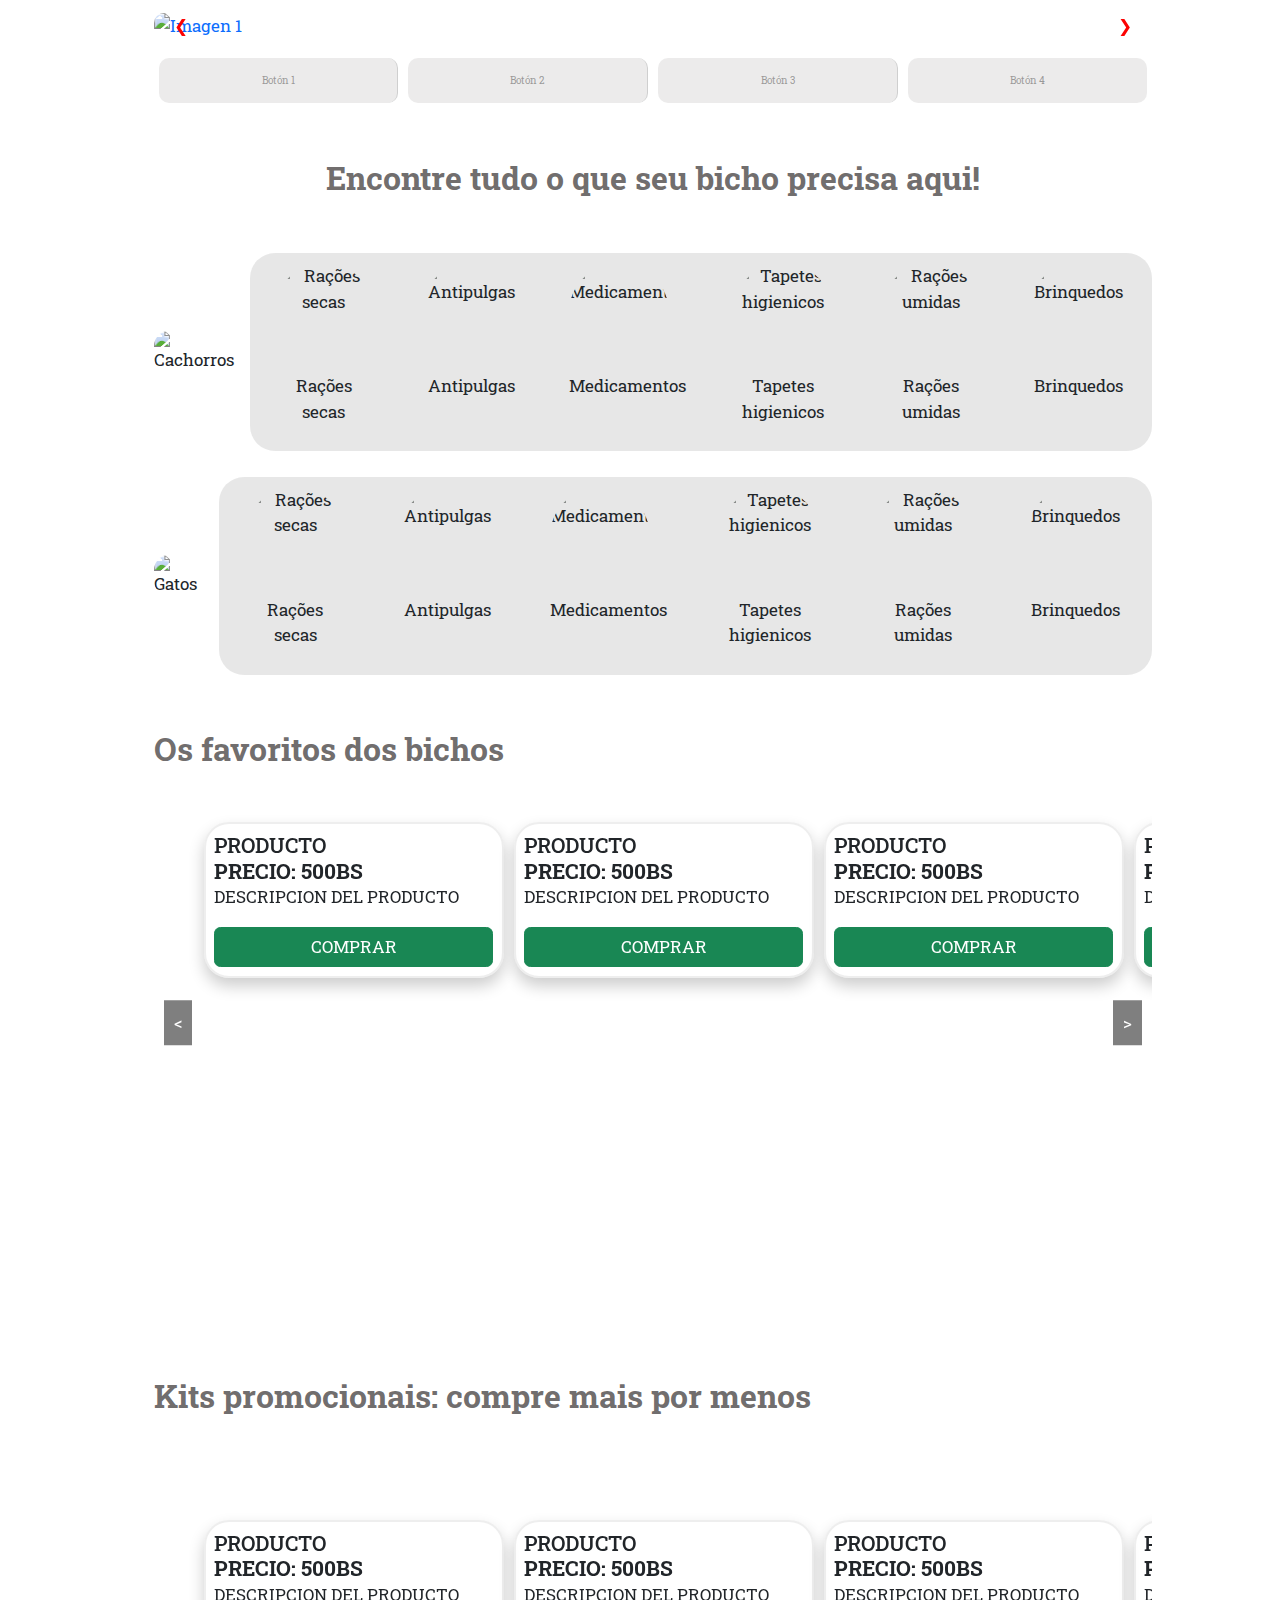
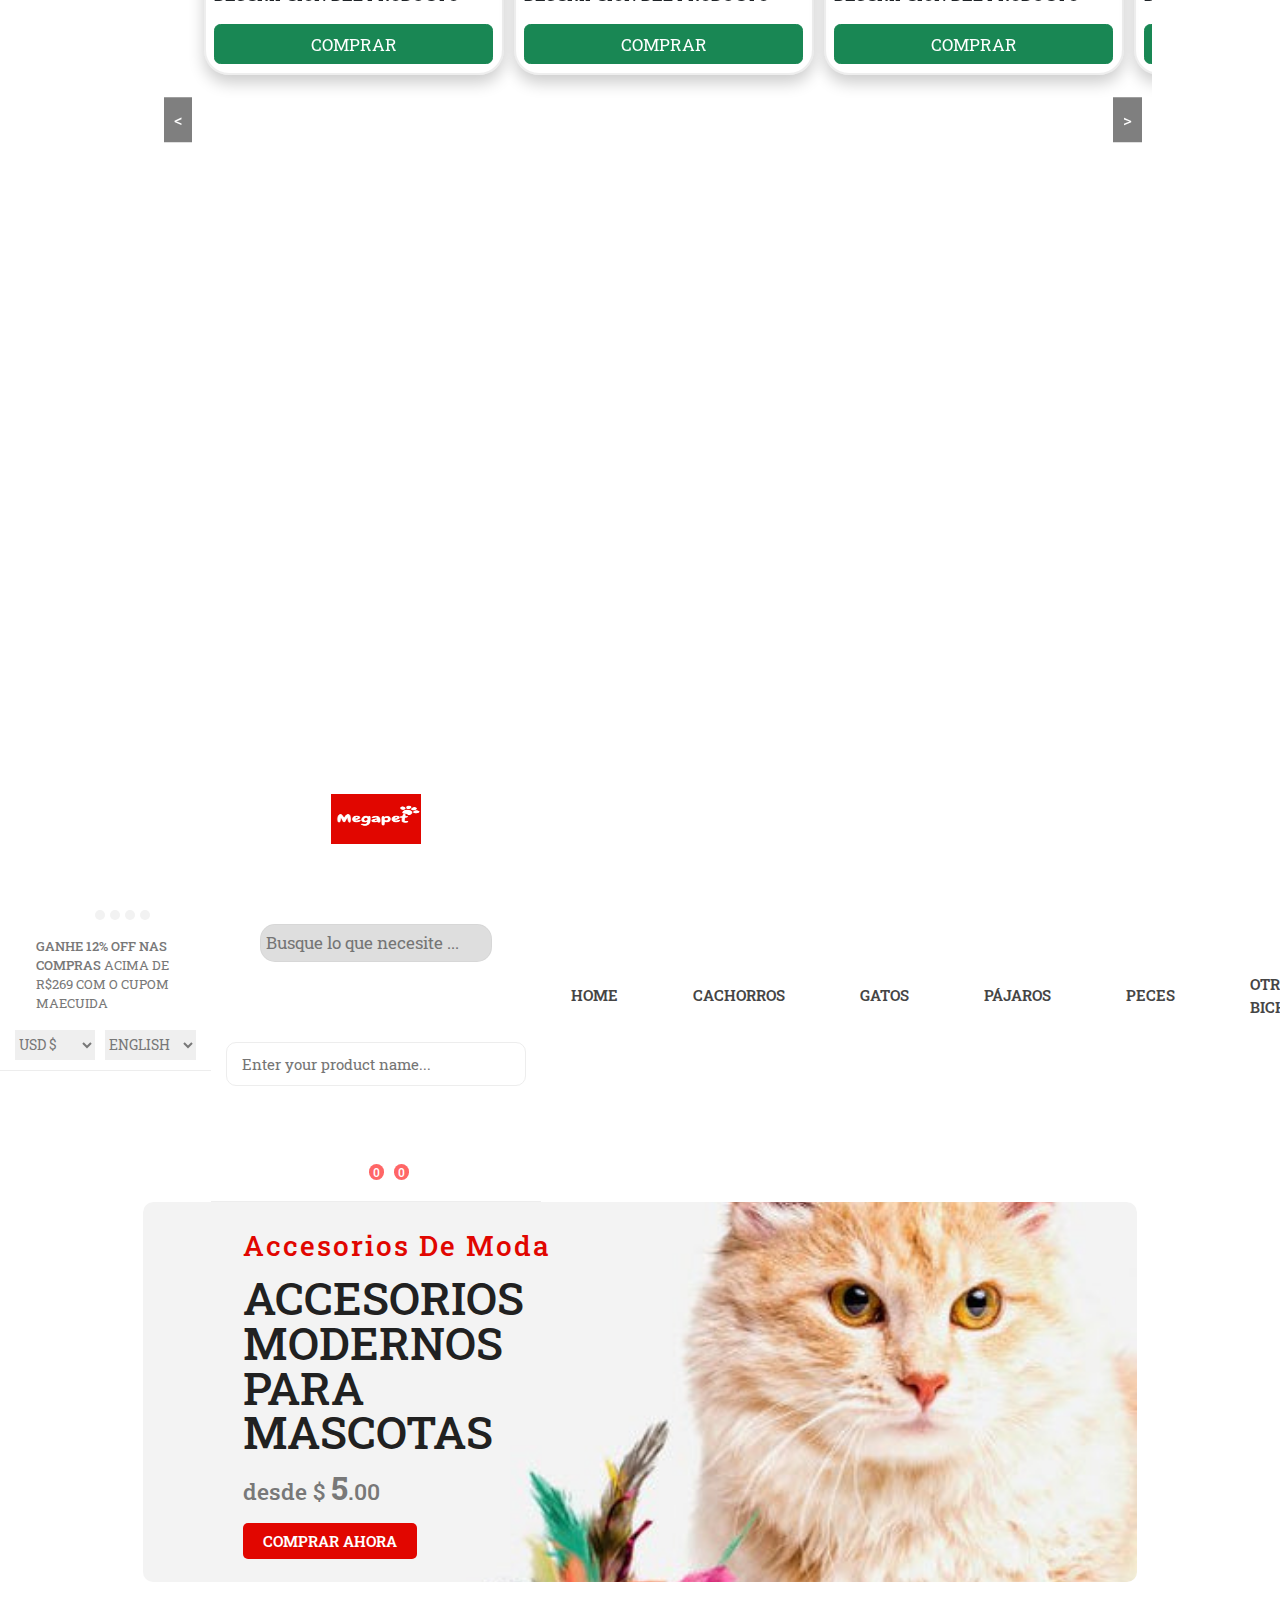
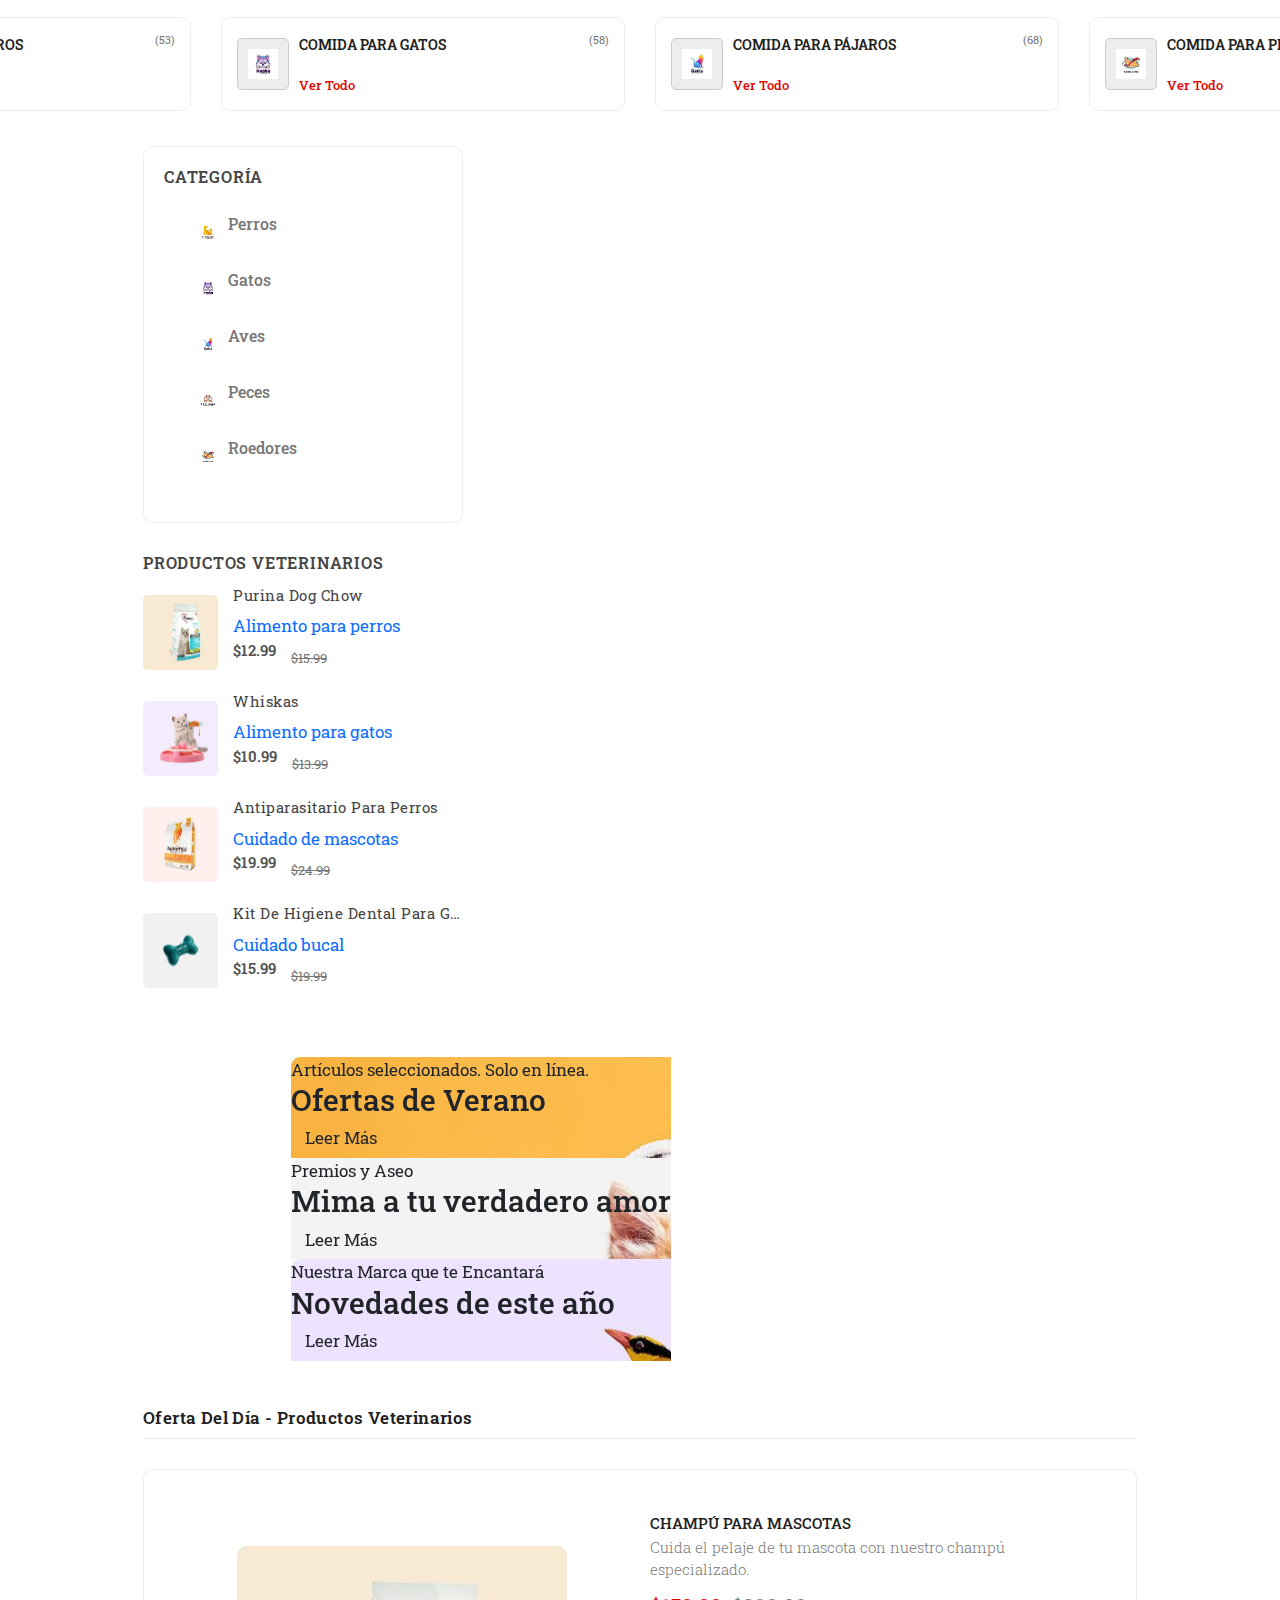
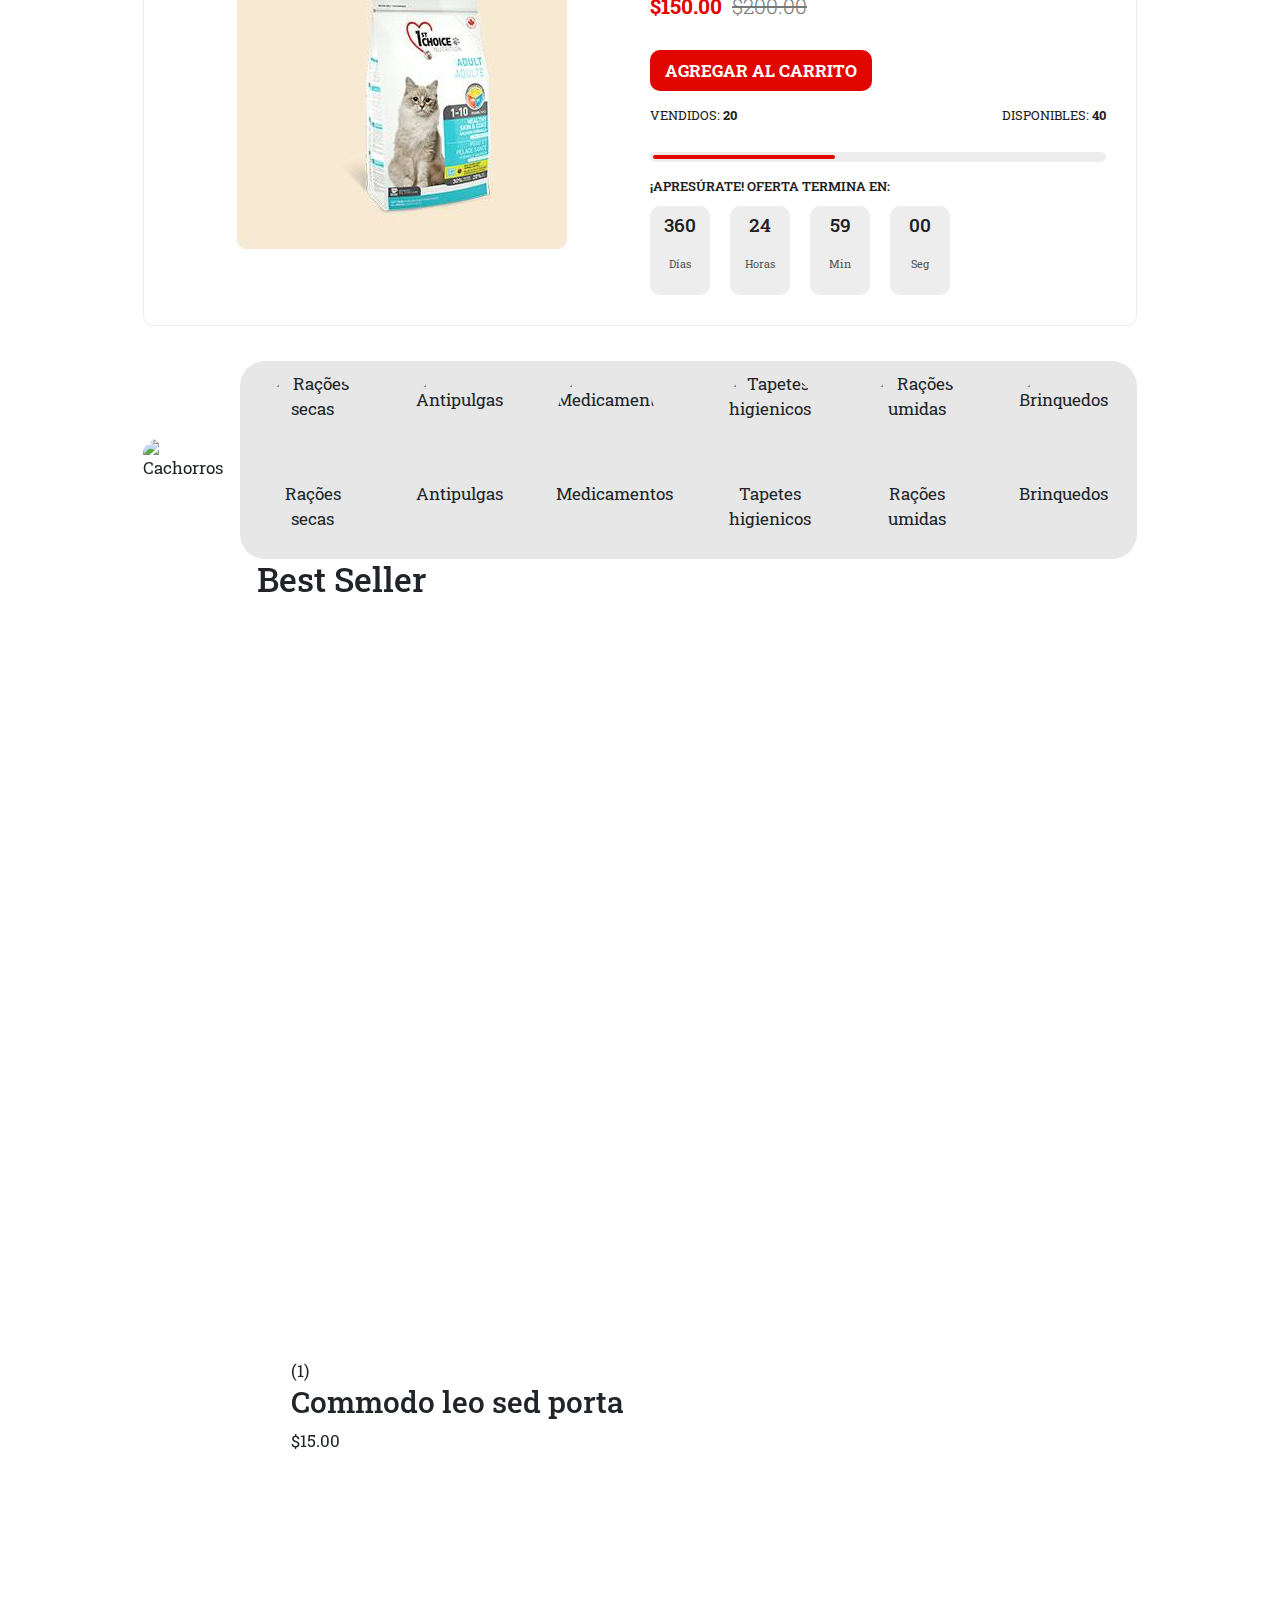
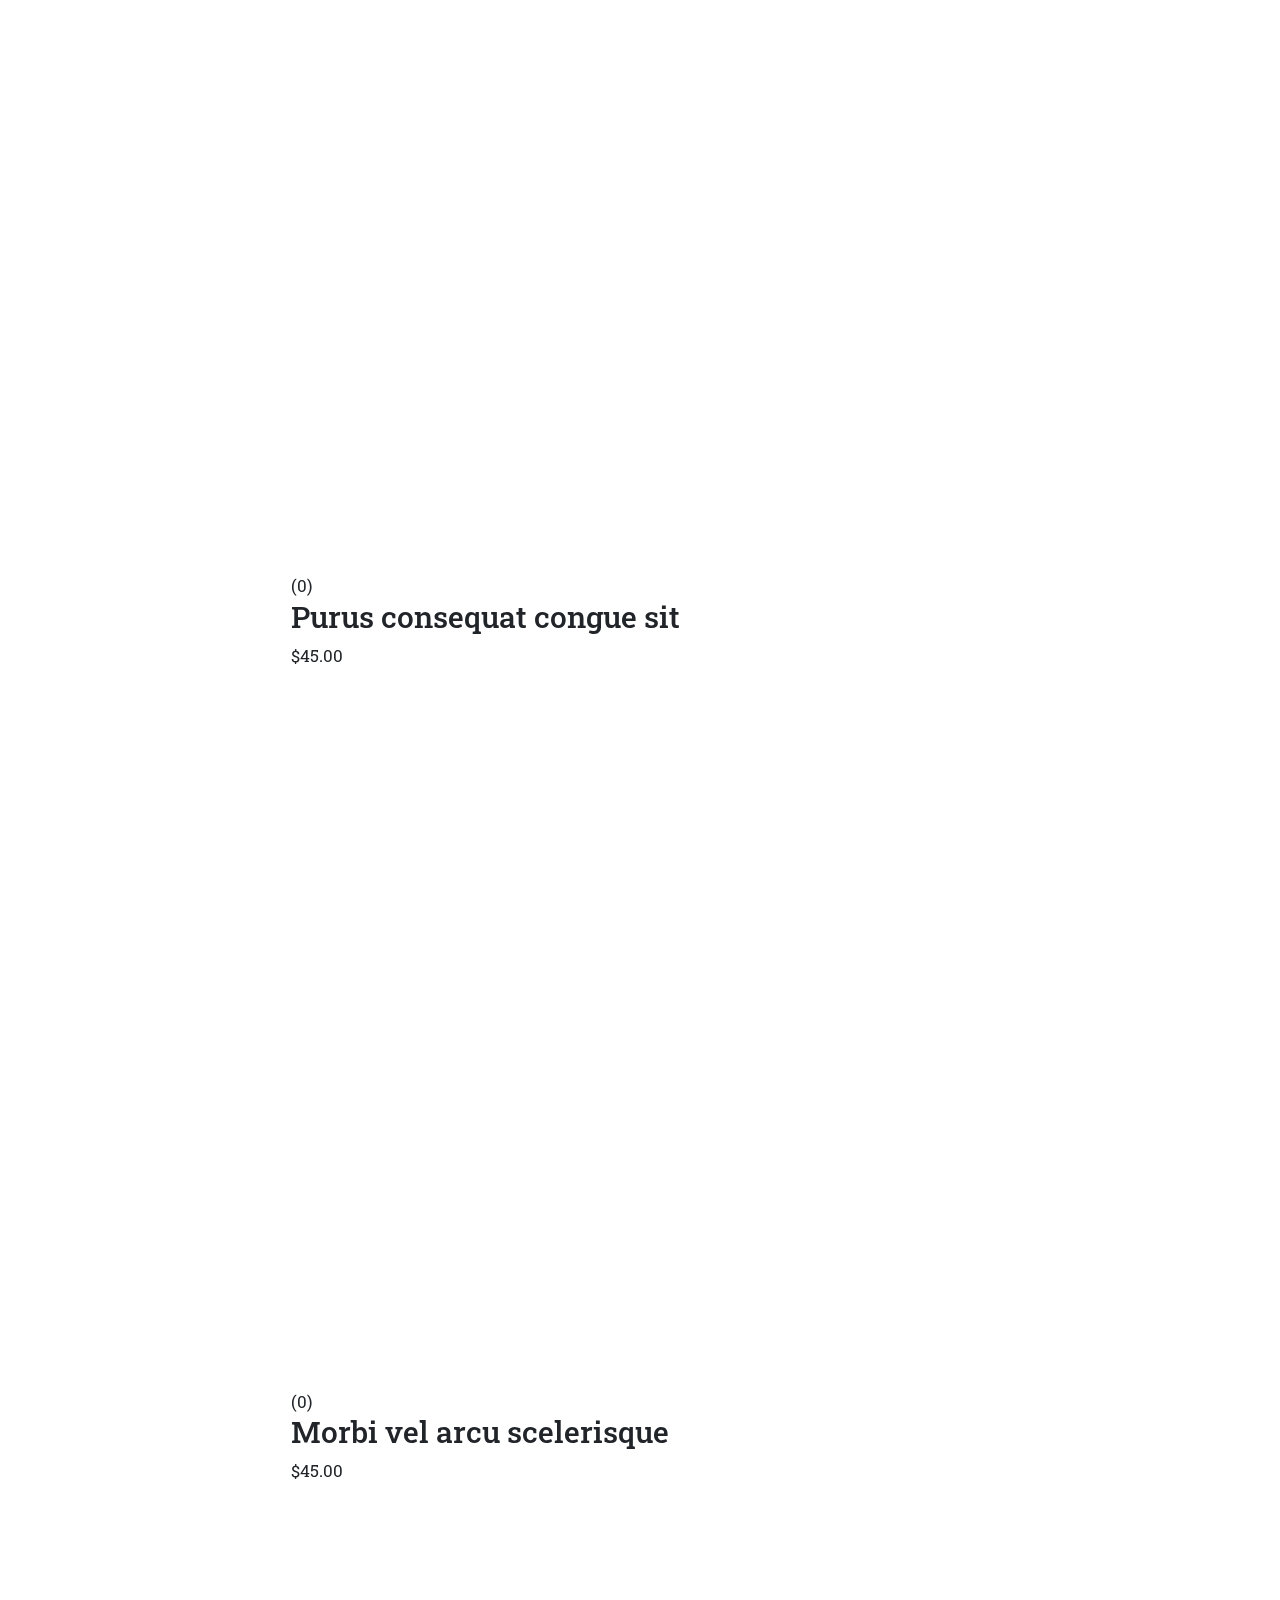
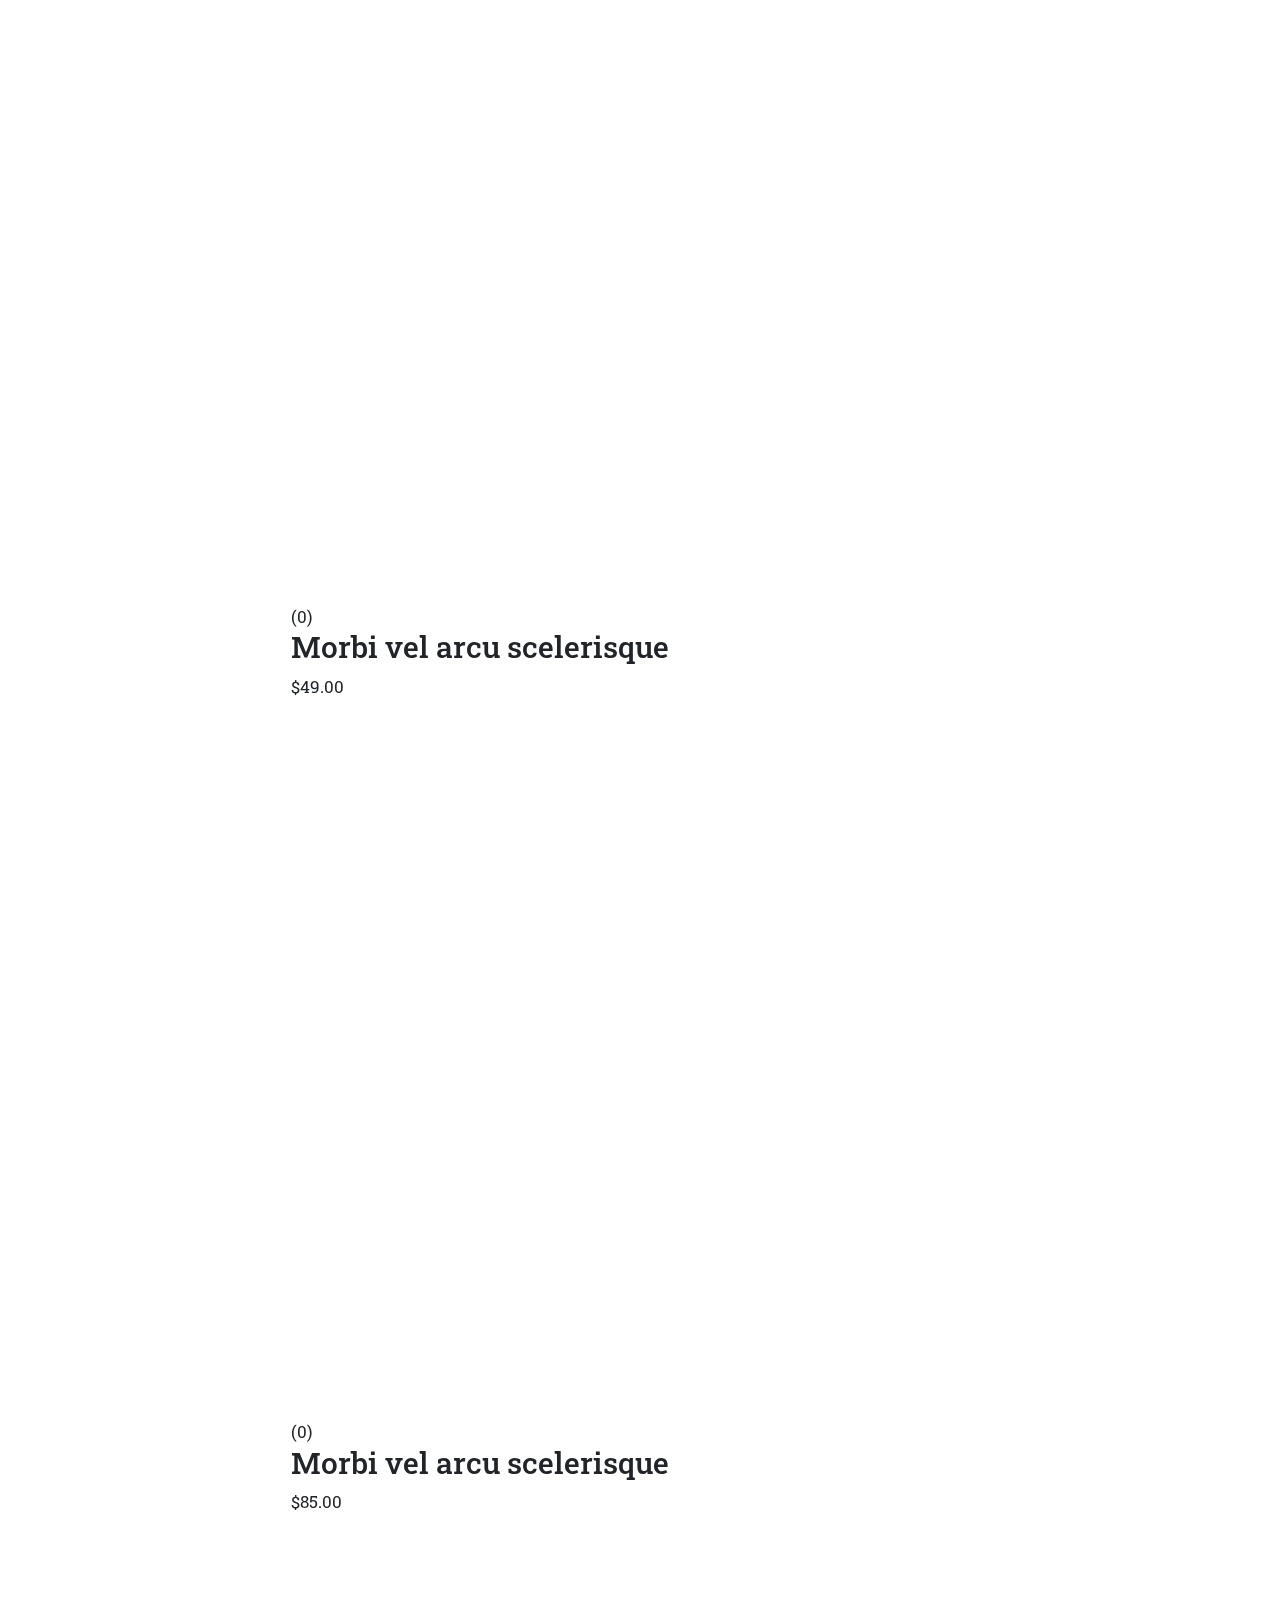
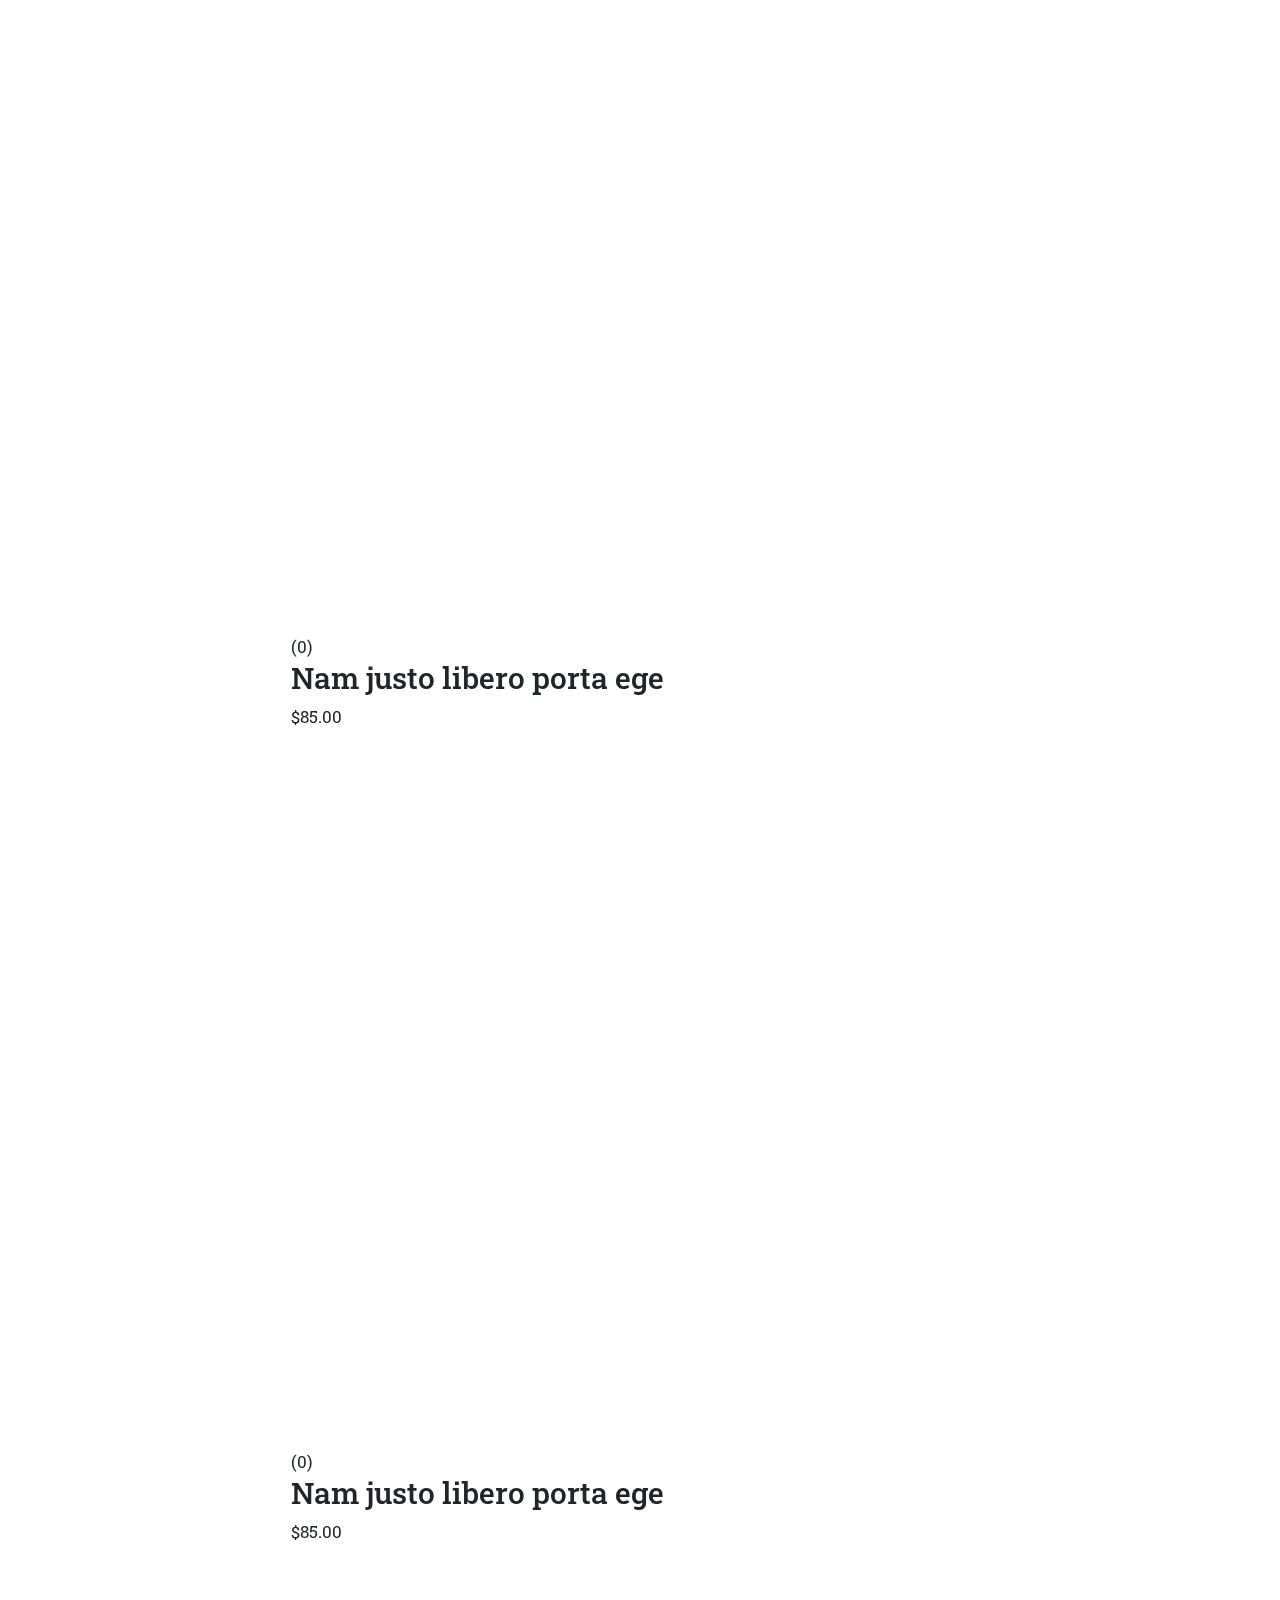
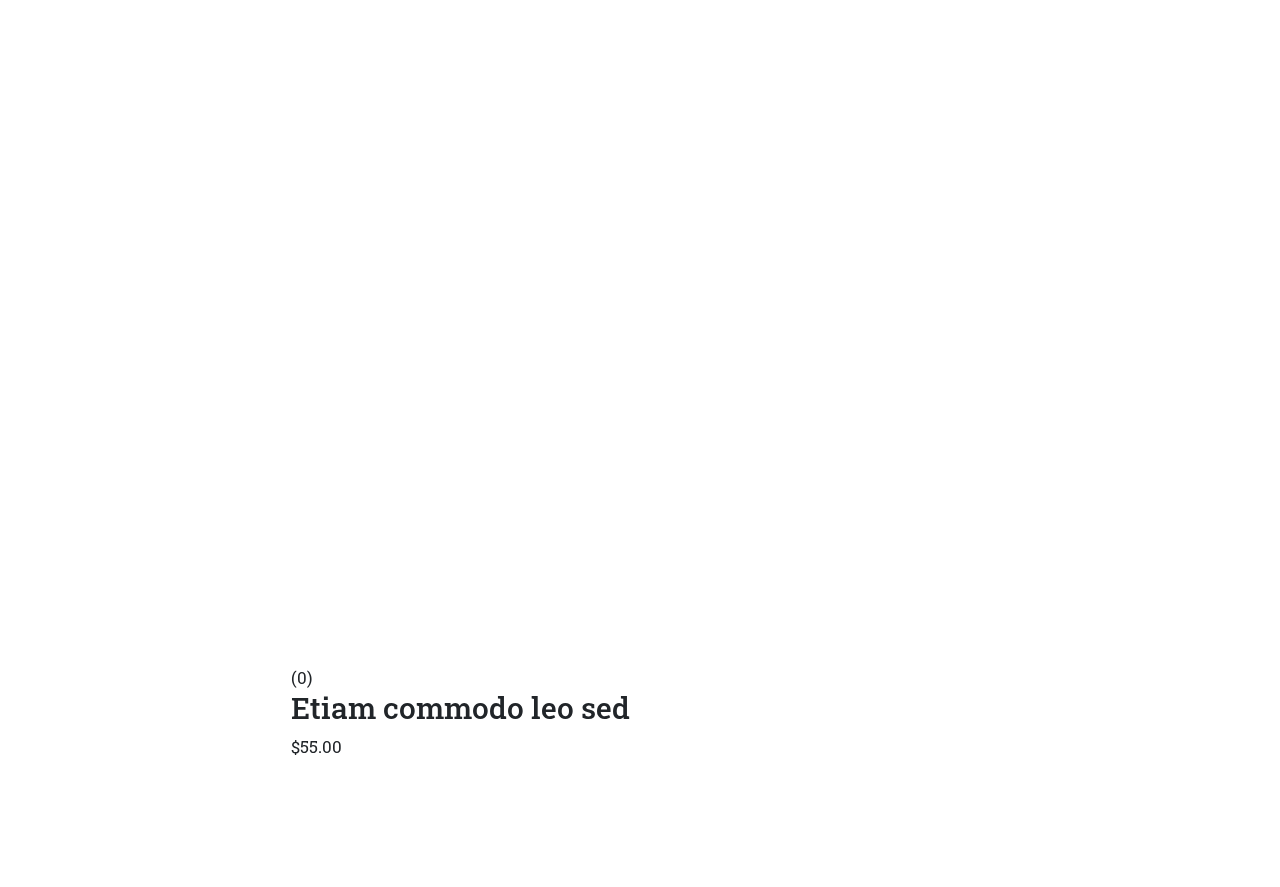
==== index copy 2.html @ 5c34534f "Se añadio nuevo diseño en el css" ====
<!DOCTYPE html>
<html lang="es">
<link href="https://cdn.jsdelivr.net/npm/bootstrap@5.3.3/dist/css/bootstrap.min.css" rel="stylesheet"
    integrity="sha384-QWTKZyjpPEjISv5WaRU9OFeRpok6YctnYmDr5pNlyT2bRjXh0JMhjY6hW+ALEwIH" crossorigin="anonymous">
<script src="https://cdn.jsdelivr.net/npm/bootstrap@5.3.3/dist/js/bootstrap.bundle.min.js"
    integrity="sha384-YvpcrYf0tY3lHB60NNkmXc5s9fDVZLESaAA55NDzOxhy9GkcIdslK1eN7N6jIeHz" crossorigin="anonymous">
    </script>
<link rel="preconnect" href="https://fonts.googleapis.com">
<link rel="preconnect" href="https://fonts.gstatic.com" crossorigin>
<link href="https://fonts.googleapis.com/css2?family=Roboto+Slab:wght@100..900&display=swap" rel="stylesheet">


<head>
    <meta charset="UTF-8">
    <meta name="viewport" content="width=device-width, initial-scale=1.0">
    <title>Tienda de Mascotas</title>
    <style>
        body {
            font-family: 'Roboto Slab', serif;

        }

        .container {
            width: 80%;
            margin: 0 auto;
            display: flex;
            flex-direction: column;
            align-items: center;
        }

        header {
            display: flex;
            justify-content: space-between;
            align-items: center;

        }

        .logo {
            flex: 1;
            display: flex;
            justify-content: flex-start;
        }

        .search {
            flex: 2;
            display: flex;
            justify-content: center;
        }

        .cart {
            flex: 1;
            display: flex;
            justify-content: flex-end;
        }

        nav {
            width: 100%;
            margin-top: 20px;
            display: flex;
            justify-content: space-between;
        }

        nav .category {
            flex: 1;
            text-align: center;

            position: relative;
        }

        nav label {
            cursor: pointer;

            display: block;
        }

        nav label:hover {
            background-color: #ff0000;
        }



        @media (max-width: 900px) {
            nav {
                display: none;
            }
        }

        .custom-card {
            height: 500px;
        }

        .custom-card-2 {
            height: 250px;
        }

        .center-div {

            display: flex;

            justify-content: center;
            /* Centra horizontalmente */
            align-items: center;
            /* Centra verticalmente */
            height: 50px;
            /* Puedes ajustar la altura según tus necesidades */
        }

        .center-div-top {

            display: flex;

            justify-content: center;
            /* Centra horizontalmente */
            align-items: center;
            /* Centra verticalmente */
            height: 30px;
            /* Puedes ajustar la altura según tus necesidades */
        }

        .carousel {
            position: relative;
            width: 100%;
            height: 500px;
            overflow: hidden;
        }

        .cards-container {
            display: flex;
            transition: transform 0.5s ease;
        }

        .card-c {
            flex: 0 0 300px;
            height: 100%;
            margin-right: 10px;
            border: 2px solid #e2e2e296;
            box-shadow: 0px 8px 16px 0px rgba(0, 0, 0, 0.2);
            z-index: 1;
            padding: 1%;
            border-radius: 25px;
            justify-content: center;
            align-items: center;
        }

        .carousel-btn {
            position: absolute;
            top: 50%;
            transform: translateY(-50%);
            background: rgba(0, 0, 0, 0.5);
            color: white;
            border: none;
            padding: 10px;
            cursor: pointer;
            z-index: 1;
        }

        .prev-btn {
            left: 10px;
        }

        .next-btn {
            right: 10px;
        }
    </style>

    <style>
        .slider-container {

            display: flex;
            justify-content: center;
            align-items: center;
        }

        .slider {
            position: relative;
            width: 100%;
            border-radius: 10px;
        }

        .slides {
            display: flex;
            transition: transform 0.5s ease-in-out;
        }

        .slides a {
            min-width: 100%;
            transition: opacity 0.5s;
        }

        .slides img {
            width: 100%;
            display: block;
        }

        .prev,
        .next {
            position: absolute;
            top: 50%;
            transform: translateY(-50%);
            background: rgba(255, 255, 255, 0);
            color: rgb(252, 3, 3);
            border: none;
            padding: 10px;
            cursor: pointer;
            border-radius: 50%;
            z-index: 10;
        }

        .prev {
            left: 10px;
        }

        .next {
            right: 10px;
        }

        .prev:hover,
        .next:hover {
            background: rgba(0, 0, 0, 0.8);
        }
    </style>

    <style>
        nav ul {
            list-style: none;
            margin: 0;
            padding: 0;
            display: flex;
            justify-content: center;
            position: relative;
        }

        nav ul li {
            margin: 0 15px;
            position: relative;
        }

        nav ul li a {
            text-decoration: none;
            color: #333;
            font-weight: bold;
        }

        .extra-links {
            text-align: right;
            margin-right: 20px;
        }

        .extra-links a {
            margin-left: 15px;
            text-decoration: none;
            color: #333;
        }

        .dropdown-content {
            display: none;
            position: absolute;
            top: 100%;
            width: 100%;
            left: 0;
            border-radius: 15px;
            background-color: #f1f1f1;
            box-shadow: 0px 8px 16px 0px rgba(0, 0, 0, 0.2);
            z-index: 1;
            min-width: 200px;
            max-width: 1400px;
        }

        .dropdown-content ul {
            list-style: none;
            margin: 0;


        }

        .dropdown-content ul li {
            padding: 10px;
        }

        .dropdown-content ul li a {
            text-decoration: none;
            color: #333;

        }

        .dropdown:hover .dropdown-content {
            display: block;
        }
    </style>

    <style>
        .button-container {
            display: flex;
            margin-top: 20px;
        }

        .nav-button {
            flex: 1;
            padding: 15px;
            border: none;
            background-color: #c4c3c354;
            color: rgba(116, 116, 116, 0.685);
            cursor: pointer;
            text-align: center;
            cursor: pointer;
            text-align: center;
            font-size: 10px;
            border-radius: 10px;
            /* Borde redondeado */
            margin: 0 5px;
        }

        .nav-button:not(:last-child) {
            border-right: 1px solid #cfcfcf;
        }

        .nav-button:hover {
            background-color: #85858554;
        }
    </style>

    <style>
        /* Estilos generales para el footer */
        .footer {
            position: fixed;
            bottom: 0;
            width: 100%;
            background-color: #8e76c4;
            display: flex;
            justify-content: space-around;
            align-items: center;
            padding: 10px 0;
            display: none;
            /* Oculto por defecto */
        }

        .footer div {
            text-align: center;
            color: white;
        }

        .footer div a {
            color: white;
            text-decoration: none;
            font-size: 14px;
        }

        .footer div .icon {
            font-size: 24px;
            display: block;
            margin-bottom: 5px;
        }

        .footer div.cart {
            background-color: #674ea7;
            border-radius: 50%;
            padding: 15px;
            margin-top: -20px;
        }

        .footer div.cart .icon {
            font-size: 28px;
        }

        /* Media query para pantallas menores a 1000px */
        @media (max-width: 1000px) {
            .footer {
                display: flex;
                /* Mostrar footer en pantallas menores a 1000px */
            }
        }
    </style>

    <style>
        .grid-large {
            display: flex;
            justify-content: center;
            align-items: center;
        }

        .large-image {
            position: relative;
        }

        .large-image img {
            width: 100%;
            height: auto;
            border-radius: 15px;
        }

        .overlay {
            position: absolute;
            top: 50%;
            left: 50%;
            transform: translate(-50%, -50%);
            color: white;
            text-align: center;
        }

        .overlay h2 {
            font-size: 2em;
            margin-bottom: 10px;
        }

        .overlay .view-all {
            text-decoration: none;
            color: white;
            background-color: rgba(0, 0, 0, 0.5);
            padding: 10px 20px;
            border-radius: 5px;
        }

        /* Grid for the circular images */
        .grid-small {
            display: flex;
            justify-content: space-around;
            flex-wrap: wrap;
            width: 100%;
            background-color: #dbdbdbad;
            border-radius: 25px;
            margin-left: 1%;
        }

        .circular-image {
            text-align: center;
            margin: 10px;
        }

        .circular-image img {
            width: 100px;
            height: 100px;
            border-radius: 50%;
            object-fit: cover;
        }

        .circular-image p {
            margin-top: 10px;
            font-size: 1em;
        }

        .grid-prod {
            display: flex;
        }
        .cabeza2{
            padding: 10%;
            display: none;
            justify-content: center;
           
            align-items: center;
           
            height: 150px;
            width: 100%;
           

        }

        /* Responsive design */
        @media (max-width: 1000px) {
            .grid-prod {
                display: inline;
                justify-content: center;


                align-items: center;
            }
            .cabeza{
                display: none;
            }
            .cabeza2{
                display: inline;
            }

            .grid-large img {
                width: 110%;
                justify-content: center;
                align-items: center;
                margin-bottom: 5%;
            }

            .grid-small {
                display: flex;
                justify-content: center;
                align-items: center;
                width: 100%;
            }

            .circular-image img {
                width: 80px;
                height: 80px;
            }
        }
    </style>

    <script>
        function classToggle() {
            var el = document.querySelector('.icon-cards__content');
            el.classList.toggle('step-animation');
        }

        document.querySelector('#toggle-animation').addEventListener('click', classToggle);
    </script>

</head>
<script src="https://cdn.jsdelivr.net/npm/swiffy-slider@1.6.0/dist/js/swiffy-slider.min.js" crossorigin="anonymous"
    defer></script>
<link href="https://cdn.jsdelivr.net/npm/swiffy-slider@1.6.0/dist/css/swiffy-slider.min.css" rel="stylesheet"
    crossorigin="anonymous">

<body>




    <div class="slider-container" style="margin-right:10%; margin-left:12%; margin-top: 1%;">
        <div class="slider">
            <div class="slides">
                <a href="https://www.example.com/link1" target="_blank"><img src="web/bg1.png" alt="Imagen 1"></a>
                <a href="https://www.example.com/link2" target="_blank"><img src="web/bg2.png" alt="Imagen 2"></a>
                <a href="https://www.example.com/link3" target="_blank"><img src="web/bg3.png" alt="Imagen 3"></a>
            </div>
            <button class="prev">&#10094;</button>
            <button class="next">&#10095;</button>
        </div>
    </div>

    <script>
        const slides = document.querySelector('.slides');
        const prevBtn = document.querySelector('.prev');
        const nextBtn = document.querySelector('.next');
        let index = 0;
        const slideCount = slides.children.length;

        function showSlide(i) {
            index = (i + slideCount) % slideCount;
            slides.style.transform = `translateX(${-index * 100}%)`;
        }

        function nextSlide() {
            showSlide(index + 1);
        }

        function prevSlide() {
            showSlide(index - 1);
        }

        nextBtn.addEventListener('click', nextSlide);
        prevBtn.addEventListener('click', prevSlide);

        setInterval(nextSlide, 3000); // Cambia la imagen cada 3 segundos

    </script>

    
    <main style=" margin-right:10%; margin-left:12%; margin-top: 1%;">

        <div class="button-container">
            <button class="nav-button">Botón 1</button>
            <button class="nav-button">Botón 2</button>
            <button class="nav-button">Botón 3</button>
            <button class="nav-button">Botón 4</button>
        </div>
        <div class="center-div" style="margin: 5%;">
            <label for="" style="font-size: 32px;; color:#575454dc;"> <strong>Encontre tudo o que seu bicho precisa
                    aqui!</strong></label>
        </div>
        <div class="grid-prod">
            <!-- Grid for the large image -->
            <div class="grid-large">
                <div class="large-image">
                    <img src="https://tudodebicho.vtexassets.com/assets/vtex.file-manager-graphql/images/3bbf7a37-bf1b-45e5-abb5-ada61081c7b9___8a5a3abbb07344e55f1ceffe52d1ce5f.png"
                        alt="Cachorros">
                </div>
            </div>

            <div class="grid-small">
                <div class="circular-image">
                    <img src="https://tudodebicho.vtexassets.com/assets/vtex.file-manager-graphql/images/52b37c62-8bc0-4fec-949f-b3cce4a7439b___5ee2fd8cb4bcc57358325860678bc564.png"
                        alt="Rações secas">
                    <p>Rações <br> secas</p>
                </div>
                <div class="circular-image">
                    <img src="https://tudodebicho.vtexassets.com/assets/vtex.file-manager-graphql/images/3cdb5651-37d6-4c56-9e83-e4b7fd852a28___220f8fda8b30479bc8647c92409b8fd4.png"
                        alt="Antipulgas">
                    <p>Antipulgas</p>
                </div>
                <div class="circular-image">
                    <img src="https://tudodebicho.vtexassets.com/assets/vtex.file-manager-graphql/images/8133e893-4ab0-4cbf-af51-f480e1fa33db___b3f31603bcd2d51ab2b4860dfd928d7a.png"
                        alt="Medicamentos">
                    <p>Medicamentos</p>
                </div>
                <div class="circular-image">
                    <img src="https://tudodebicho.vtexassets.com/assets/vtex.file-manager-graphql/images/e2f89f7c-02bb-4e1d-bba8-dbf56cdfb82d___6d9a74fbda1e2a586f3aa6a43ddfca99.png"
                        alt="Tapetes higienicos">
                    <p>Tapetes <br> higienicos</p>
                </div>
                <div class="circular-image">
                    <img src="https://tudodebicho.vtexassets.com/assets/vtex.file-manager-graphql/images/73490a8c-bae3-40a3-9656-419921705cac___b02fd0dfc0d9bd69827345c1ea99718c.png"
                        alt="Rações umidas">
                    <p>Rações <br> umidas</p>
                </div>
                <div class="circular-image">
                    <img src="https://tudodebicho.vtexassets.com/assets/vtex.file-manager-graphql/images/edc80b37-4e9c-46cd-aec9-661dd0162522___20d19a69fb90e7ad5bed72a0b5111711.png"
                        alt="Brinquedos">
                    <p>Brinquedos</p>
                </div>
            </div>
        </div>
        <div class="grid-prod mt-4">
            <!-- Grid for the large image -->
            <div class="grid-large">
                <div class="large-image">
                    <img src="web/gato.png" alt="Gatos">
                </div>
            </div>

            <div class="grid-small">
                <div class="circular-image">
                    <img src="https://tudodebicho.vtexassets.com/assets/vtex.file-manager-graphql/images/52b37c62-8bc0-4fec-949f-b3cce4a7439b___5ee2fd8cb4bcc57358325860678bc564.png"
                        alt="Rações secas">
                    <p>Rações <br> secas</p>
                </div>
                <div class="circular-image">
                    <img src="https://tudodebicho.vtexassets.com/assets/vtex.file-manager-graphql/images/3cdb5651-37d6-4c56-9e83-e4b7fd852a28___220f8fda8b30479bc8647c92409b8fd4.png"
                        alt="Antipulgas">
                    <p>Antipulgas</p>
                </div>
                <div class="circular-image">
                    <img src="https://tudodebicho.vtexassets.com/assets/vtex.file-manager-graphql/images/8133e893-4ab0-4cbf-af51-f480e1fa33db___b3f31603bcd2d51ab2b4860dfd928d7a.png"
                        alt="Medicamentos">
                    <p>Medicamentos</p>
                </div>
                <div class="circular-image">
                    <img src="https://tudodebicho.vtexassets.com/assets/vtex.file-manager-graphql/images/e2f89f7c-02bb-4e1d-bba8-dbf56cdfb82d___6d9a74fbda1e2a586f3aa6a43ddfca99.png"
                        alt="Tapetes higienicos">
                    <p>Tapetes <br> higienicos</p>
                </div>
                <div class="circular-image">
                    <img src="https://tudodebicho.vtexassets.com/assets/vtex.file-manager-graphql/images/73490a8c-bae3-40a3-9656-419921705cac___b02fd0dfc0d9bd69827345c1ea99718c.png"
                        alt="Rações umidas">
                    <p>Rações <br> umidas</p>
                </div>
                <div class="circular-image">
                    <img src="https://tudodebicho.vtexassets.com/assets/vtex.file-manager-graphql/images/edc80b37-4e9c-46cd-aec9-661dd0162522___20d19a69fb90e7ad5bed72a0b5111711.png"
                        alt="Brinquedos">
                    <p>Brinquedos</p>
                </div>
            </div>
        </div>
        <div class="" style="margin:5% 0% 0% 0%;">
            <label for="" style="font-size: 32px; color:#575454dc;"> <strong>Os favoritos dos bichos</strong></label>
        </div>
        <div class="carousel">
            <button class="carousel-btn prev-btn">&lt;</button>
            <div class="cards-container" style="margin:5%;">

                <div class="card-c custom-card"> <img style="max-height: 250px;" src="prod/1.png" alt="">

                    <h5 class="card-title">PRODUCTO</h5>
                    <h5 class="card-title"><strong>PRECIO: 500BS</strong></h5>
                    <p class="card-text">DESCRIPCION DEL PRODUCTO</p>
                    <a href="extra.html" class="btn btn-success" style="width: 100%;">COMPRAR</a>

                </div>
                <div class="card-c custom-card"> <img style="max-height: 250px;" src="prod/1.png" alt="">

                    <h5 class="card-title">PRODUCTO</h5>
                    <h5 class="card-title"><strong>PRECIO: 500BS</strong></h5>
                    <p class="card-text">DESCRIPCION DEL PRODUCTO</p>
                    <a href="extra.html" class="btn btn-success" style="width: 100%;">COMPRAR</a>

                </div>
                <div class="card-c custom-card"> <img style="max-height: 250px;" src="prod/1.png" alt="">

                    <h5 class="card-title">PRODUCTO</h5>
                    <h5 class="card-title"><strong>PRECIO: 500BS</strong></h5>
                    <p class="card-text">DESCRIPCION DEL PRODUCTO</p>
                    <a href="extra.html" class="btn btn-success" style="width: 100%;">COMPRAR</a>

                </div>
                <div class="card-c custom-card"> <img style="max-height: 250px;" src="prod/1.png" alt="">

                    <h5 class="card-title">PRODUCTO</h5>
                    <h5 class="card-title"><strong>PRECIO: 500BS</strong></h5>
                    <p class="card-text">DESCRIPCION DEL PRODUCTO</p>
                    <a href="extra.html" class="btn btn-success" style="width: 100%;">COMPRAR</a>

                </div>
                <div class="card-c custom-card"> <img style="max-height: 250px;" src="prod/1.png" alt="">

                    <h5 class="card-title">PRODUCTO</h5>
                    <h5 class="card-title"><strong>PRECIO: 500BS</strong></h5>
                    <p class="card-text">DESCRIPCION DEL PRODUCTO</p>
                    <a href="extra.html" class="btn btn-success" style="width: 100%;">COMPRAR</a>

                </div>
            </div>
            <button class="carousel-btn next-btn">&gt;</button>
        </div>
        <div style="display: flex;">
            <div class="" style="flex:1; justify-content:center;">
                <div class="">
                    <img style="width: 100%;" src="ini/1port.png" alt="">
                </div>
            </div>
            <div class="" style="margin-left:1%; width: 50%; flex:1; justify-content:center;">
                <div class="" style="margin-left:1%; width: 100%; flex:1; justify-content:center;">
                    <div class="">
                        <img style="width: 100%;" src="web/barra2.png" alt="">
                    </div>
                   

                </div>
                <div class="" style="flex:1; justify-content:center; display: flex; margin-top: 10%;">
                    <div class="">
                        <img style="width: 110%;" src="web/barra3.png" alt="">
                    </div>
                    <div class="" style="margin-left: 0%;">
                        <img style="width: 110%; " src="web/barra4.png" alt="">
                    </div>

                </div>
                
            </div>
        </div>
      
        </div>
        <div class="" style="margin:5% 0% 5% 0%;">
            <label for="" style="font-size: 32px; color:#575454dc;"> <strong>Kits promocionais: compre mais por
                    menos</strong></label>
        </div>
        <div class="carousel">
            <button class="carousel-btn prev-btn">&lt;</button>
            <div class="cards-container" style="margin:5%;">

                <div class="card-c custom-card"> <img style="max-height: 250px;" src="prod/1.png" alt="">

                    <h5 class="card-title">PRODUCTO</h5>
                    <h5 class="card-title"><strong>PRECIO: 500BS</strong></h5>
                    <p class="card-text">DESCRIPCION DEL PRODUCTO</p>
                    <a href="extra.html" class="btn btn-success" style="width: 100%;">COMPRAR</a>

                </div>
                <div class="card-c custom-card"> <img style="max-height: 250px;" src="prod/1.png" alt="">

                    <h5 class="card-title">PRODUCTO</h5>
                    <h5 class="card-title"><strong>PRECIO: 500BS</strong></h5>
                    <p class="card-text">DESCRIPCION DEL PRODUCTO</p>
                    <a href="extra.html" class="btn btn-success" style="width: 100%;">COMPRAR</a>

                </div>
                <div class="card-c custom-card"> <img style="max-height: 250px;" src="prod/1.png" alt="">

                    <h5 class="card-title">PRODUCTO</h5>
                    <h5 class="card-title"><strong>PRECIO: 500BS</strong></h5>
                    <p class="card-text">DESCRIPCION DEL PRODUCTO</p>
                    <a href="extra.html" class="btn btn-success" style="width: 100%;">COMPRAR</a>

                </div>
                <div class="card-c custom-card"> <img style="max-height: 250px;" src="prod/1.png" alt="">

                    <h5 class="card-title">PRODUCTO</h5>
                    <h5 class="card-title"><strong>PRECIO: 500BS</strong></h5>
                    <p class="card-text">DESCRIPCION DEL PRODUCTO</p>
                    <a href="extra.html" class="btn btn-success" style="width: 100%;">COMPRAR</a>

                </div>
                <div class="card-c custom-card"> <img style="max-height: 250px;" src="prod/1.png" alt="">

                    <h5 class="card-title">PRODUCTO</h5>
                    <h5 class="card-title"><strong>PRECIO: 500BS</strong></h5>
                    <p class="card-text">DESCRIPCION DEL PRODUCTO</p>
                    <a href="extra.html" class="btn btn-success" style="width: 100%;">COMPRAR</a>

                </div>
            </div>
            <button class="carousel-btn next-btn">&gt;</button>
        </div>
        <div style="display: flex;">
            <div class="" style="flex:1; width: 50%; justify-content:center;">
                <div class="">
                    <img style="width: 100%;" src="web/abajo2.png" alt="">
                </div>
            </div>
            <div class="" style="margin-left:1%; width: 50%; flex:1; justify-content:center;">
                <div class="">
                    <img style="width: 100%;" src="web/abajo2.png" alt="">
                </div>
            </div>
        </div>
        <div class="center-div" style="margin-top:10%; margin-bottom: 25%;">
            <img style="width: 100%;" src="web/blog.png" alt="">
        </div>

        <script>
            const prevBtn = document.querySelector('.prev-btn');
            const nextBtn = document.querySelector('.next-btn');
            const cardsContainer = document.querySelector('.cards-container');
            const cardWidth = document.querySelector('.card').offsetWidth;
            let scrollPos = 0;

            prevBtn.addEventListener('click', () => {
                scrollPos = Math.max(scrollPos - cardWidth, 0);
                cardsContainer.style.transform = `translateX(${-scrollPos}px)`;
            });

            nextBtn.addEventListener('click', () => {
                scrollPos = Math.min(scrollPos + cardWidth, cardsContainer.scrollWidth - cardsContainer.offsetWidth);
                cardsContainer.style.transform = `translateX(${-scrollPos}px)`;
            });
        </script>
    </main>


    <div class="footer">
        <div class="menu">
            <span class="icon">&#9776;</span>
            <a href="extra.html">Menu</a>
        </div>
        <div class="login">
            <span class="icon">&#128100;</span>
            <a href="extra.html">Iniciar</a>
        </div>
        <div class="cart-ini">
            <span class="icon">&#128722;</span>
        </div>
        <div class="address">
            <span class="icon">&#128205;</span>
            <a href="extra.html">Endereços</a>
        </div>
        <div class="breeds">
            <span class="icon">&#128021;</span>
            <a href="extra.html">Raças</a>
        </div>
    </div>

    

</body>

</html>



<!DOCTYPE html>
<html lang="en">

<head>
  <meta charset="UTF-8">
  <meta http-equiv="X-UA-Compatible" content="IE=edge">
  <meta name="viewport" content="width=device-width, initial-scale=1.0">
  <title>Megapet</title>

  <!--
    - favicon
  -->
  <link rel="shortcut icon" href="./assets/images/logo/logo.png" type="image/x-icon">

  <!--
    - custom css link
  -->
  <link rel="stylesheet" href="./assets/css/style-prefix.css">
  <!-- <link rel="stylesheet" href="./assets/css/css.css"> -->
  <!--
    - google font link
  -->
  <link rel="preconnect" href="https://fonts.googleapis.com">
  <link rel="preconnect" href="https://fonts.gstatic.com" crossorigin>
  <link href="https://fonts.googleapis.com/css2?family=Poppins:wght@300;400;500;600;700;800;900&display=swap"
    rel="stylesheet">

</head>
<body>


  <div class="overlay" data-overlay></div>

  <!--
    - MODAL
  -->

  <div class="modal" data-modal>

    <div class="modal-close-overlay" data-modal-overlay></div>

    <div class="modal-content">

      <button class="modal-close-btn" data-modal-close>
        <ion-icon name="close-outline"></ion-icon>
      </button>

      <!-- <div class="newsletter-img">
        <img src="./assets/images/newsletter.png" alt="subscribe newsletter" width="400" height="400">
      </div> -->

      <!-- <div class="newsletter">

        <form action="#">

          <div class="newsletter-header">

            <h3 class="newsletter-title">Subscribe Newsletter.</h3>

            <p class="newsletter-desc">
              Subscribe the <b>Anon</b> to get latest products and discount update.
            </p>

          </div>

          <input type="email" name="email" class="email-field" placeholder="Email Address" required>

          <button type="submit" class="btn-newsletter">Subscribe</button>

        </form>

      </div> -->

    </div>

  </div>





  <!--
    - NOTIFICATION TOAST
  -->

  <div class="notification-toast" data-toast>

    <button class="toast-close-btn" data-toast-close>
      <ion-icon name="close-outline"></ion-icon>
    </button>

    <div class="toast-banner">
      <img src="./assets/images/products/1.jpg" alt="descripcion de la comida" width="80" height="70">
    </div>

    <div class="toast-detail">

      <p class="toast-message">
        Comida
      </p>

      <p class="toast-title">
        descripcion de la comida
      </p>

      <p class="toast-meta">
        <time datetime="PT2M">2 Minutes</time> ago
      </p>

    </div>

  </div> 





  <!--
    - HEADER
  -->

  <header>

    <div class="header-top">

      <div class="container">

        <ul class="header-social-container">

          <li>
            <a href="#" class="social-link">
              <ion-icon name="logo-facebook"></ion-icon>
            </a>
          </li>

          <li>
            <a href="#" class="social-link">
              <ion-icon name="logo-twitter"></ion-icon>
            </a>
          </li>

          <li>
            <a href="#" class="social-link">
              <ion-icon name="logo-instagram"></ion-icon>
            </a>
          </li>

          <li>
            <a href="#" class="social-link">
              <ion-icon name="logo-linkedin"></ion-icon>
            </a>
          </li>

        </ul>

        <div class="header-alert-news">
          <p>
            <b>Ganhe 12% OFF nas compras </b>
            acima de R$269 com o cupom MAECUIDA
          </p> 
        </div>

        <div class="header-top-actions">

          <select name="currency">

            <option value="usd">USD &dollar;</option>
            <option value="eur">EUR &euro;</option>

          </select>

          <select name="language">

            <option value="en-US">English</option>
            <option value="es-ES">Espa&ntilde;ol</option>
            <option value="fr">Fran&ccedil;ais</option>

          </select>

        </div>

      </div>

    </div>

    <div class="header-main">

      <div class="container">

        <a href="#" class="header-logo">
          <img src="./assets/images/logo/logo.png" alt="Megapet" width="90" height="50">
        </a>

          <!-- se añadio -->
                        <div class="search">
                    <input type="text" placeholder="Busque lo que necesite ... "
                        style="padding: 15px; width: 100%; padding: 5px; background-color: #adadad67; border-radius: 15px; border: 1px solid #cccccc70;">
                </div>

                <!-- se añadio -->
        <div class="header-search-container">

          <input type="search" name="search" class="search-field" placeholder="Enter your product name...">

          
          <button class="search-btn">
            <ion-icon name="search-outline"></ion-icon>
          </button>

        </div>

        <div class="header-user-actions">

          <button class="action-btn">
            <ion-icon name="person-outline"></ion-icon>
          </button>

          <button class="action-btn">
            <ion-icon name="heart-outline"></ion-icon>
            <span class="count">0</span>
          </button>

          <button class="action-btn">
            <ion-icon name="bag-handle-outline"></ion-icon>
            <span class="count">0</span>
          </button>

        </div>

      </div>

    </div>

    <nav class="desktop-navigation-menu">

      <div class="container">

        <ul class="desktop-menu-category-list">

          <li class="menu-category">
            <a href="#" class="menu-title">Home</a>
          </li>



<li class="menu-category">
  <a href="#" class="menu-title">Cachorros</a>

  <div class="dropdown-panel">

    <ul class="dropdown-panel-list">

      <li class="menu-title">
        <a href="#">Comida</a>
      </li>

      <li class="panel-list-item">
        <a href="#">Croquetas</a>
      </li>

      <li class="panel-list-item">
        <a href="#">Latas</a>
      </li>

      <li class="panel-list-item">
        <a href="#">Snacks</a>
      </li>

      <li class="panel-list-item">
        <a href="#">Dietas Especiales</a>
      </li>

      <li class="panel-list-item">
        <a href="#">
          <img src="./assets/images/food-banner.jpg" alt="comida para cachorros" width="250" height="119">
        </a>
      </li>

    </ul>

    <ul class="dropdown-panel-list">

      <li class="menu-title">
        <a href="#">Juguetes</a>
      </li>

      <li class="panel-list-item">
        <a href="#">Pelotas</a>
      </li>

      <li class="panel-list-item">
        <a href="#">Cuerdas</a>
      </li>

      <li class="panel-list-item">
        <a href="#">Peluche</a>
      </li>

      <li class="panel-list-item">
        <a href="#">Interactivos</a>
      </li>

      <li class="panel-list-item">
        <a href="#">
          <img src="./assets/images/toys-banner.jpg" alt="juguetes para cachorros" width="250" height="119">
        </a>
      </li>

    </ul>

    <ul class="dropdown-panel-list">

      <li class="menu-title">
        <a href="#">Cuidado y Salud</a>
      </li>

      <li class="panel-list-item">
        <a href="#">Champús</a>
      </li>

      <li class="panel-list-item">
        <a href="#">Cepillos</a>
      </li>

      <li class="panel-list-item">
        <a href="#">Vitaminas</a>
      </li>

      <li class="panel-list-item">
        <a href="#">Antipulgas</a>
      </li>

      <li class="panel-list-item">
        <a href="#">
          <img src="./assets/images/care-banner.jpg" alt="cuidado de cachorros" width="250" height="119">
        </a>
      </li>

    </ul>

    <ul class="dropdown-panel-list">

      <li class="menu-title">
        <a href="#">Accesorios</a>
      </li>

      <li class="panel-list-item">
        <a href="#">Collares</a>
      </li>

      <li class="panel-list-item">
        <a href="#">Correas</a>
      </li>

      <li class="panel-list-item">
        <a href="#">Camas</a>
      </li>

      <li class="panel-list-item">
        <a href="#">Ropa</a>
      </li>

      <li class="panel-list-item">
        <a href="#">
          <img src="./assets/images/accessories-banner.jpg" alt="accesorios para cachorros" width="250" height="119">
        </a>
      </li>

    </ul>

  </div>
</li>

<li class="menu-category">
  <a href="#" class="menu-title">Gatos</a>

  <ul class="dropdown-list">

    <li class="dropdown-item">
      <a href="#">Comida</a>
    </li>

    <li class="dropdown-item">
      <a href="#">Arena</a>
    </li>

    <li class="dropdown-item">
      <a href="#">Juguetes</a>
    </li>

    <li class="dropdown-item">
      <a href="#">Rascadores</a>
    </li>

    <li class="dropdown-item">
      <a href="#">Camas</a>
    </li>

    <li class="dropdown-item">
      <a href="#">Transportadoras</a>
    </li>

    <li class="dropdown-item">
      <a href="#">Accesorios</a>
    </li>

  </ul>
</li>


<li class="menu-category">
  <a href="#" class="menu-title">Pájaros</a>

  <ul class="dropdown-list">

    <li class="dropdown-item">
      <a href="#">Comida</a>
    </li>

    <li class="dropdown-item">
      <a href="#">Jaulas</a>
    </li>

    <li class="dropdown-item">
      <a href="#">Juguetes</a>
    </li>

    <li class="dropdown-item">
      <a href="#">Perchas</a>
    </li>

    <li class="dropdown-item">
      <a href="#">Accesorios</a>
    </li>

    <li class="dropdown-item">
      <a href="#">Vitaminas y Suplementos</a>
    </li>

  </ul>
</li>


<li class="menu-category">
  <a href="#" class="menu-title">Peces</a>

  <ul class="dropdown-list">

    <li class="dropdown-item">
      <a href="#">Alimento</a>
    </li>

    <li class="dropdown-item">
      <a href="#">Acuarios</a>
    </li>

    <li class="dropdown-item">
      <a href="#">Filtros</a>
    </li>

    <li class="dropdown-item">
      <a href="#">Decoración</a>
    </li>

    <li class="dropdown-item">
      <a href="#">Iluminación</a>
    </li>

    <li class="dropdown-item">
      <a href="#">Accesorios</a>
    </li>

    <li class="dropdown-item">
      <a href="#">Medicamentos</a>
    </li>

  </ul>
</li>


          <li class="menu-category">
            <a href="#" class="menu-title">Otros Bichos</a>

            <ul class="dropdown-list">

              <li class="dropdown-item">
                <a href="#">Clothes Otros Bichos</a>
              </li>

              <li class="dropdown-item">
                <a href="#">Deodorant</a>
              </li>

              <li class="dropdown-item">
                <a href="#">Flower Fragrance</a>
              </li>

              <li class="dropdown-item">
                <a href="#">Air Freshener</a>
              </li>

            </ul>
          </li>

          <li class="menu-category">
            <a href="#" class="menu-title">Casa y Jardín</a>
          </li>

          <li class="menu-category">
            <a href="#" class="menu-title">Firma</a>
          </li>

        </ul>

      </div>

    </nav>

    <div class="mobile-bottom-navigation">

      <button class="action-btn" data-mobile-menu-open-btn>
        <ion-icon name="menu-outline"></ion-icon>
      </button>

      <button class="action-btn">
        <ion-icon name="bag-handle-outline"></ion-icon>

        <span class="count">0</span>
      </button>

      <button class="action-btn">
        <ion-icon name="home-outline"></ion-icon>
      </button>

      <button class="action-btn">
        <ion-icon name="heart-outline"></ion-icon>

        <span class="count">0</span>
      </button>

      <button class="action-btn" data-mobile-menu-open-btn>
        <ion-icon name="grid-outline"></ion-icon>
      </button>

    </div>

    <nav class="mobile-navigation-menu  has-scrollbar" data-mobile-menu>

      <div class="menu-top">
        <h2 class="menu-title">Menu</h2>

        <button class="menu-close-btn" data-mobile-menu-close-btn>
          <ion-icon name="close-outline"></ion-icon>
        </button>
      </div>

<ul class="mobile-menu-category-list">

  <li class="menu-category">
    <a href="#" class="menu-title">Home</a>
  </li>

  <li class="menu-category">

    <button class="accordion-menu" data-accordion-btn>
      <p class="menu-title">Gatos</p>

      <div>
        <ion-icon name="add-outline" class="add-icon"></ion-icon>
        <ion-icon name="remove-outline" class="remove-icon"></ion-icon>
      </div>
    </button>

    <ul class="submenu-category-list" data-accordion>

      <li class="submenu-category">
        <a href="#" class="submenu-title">Alimento</a>
      </li>

      <li class="submenu-category">
        <a href="#" class="submenu-title">Arena</a>
      </li>

      <li class="submenu-category">
        <a href="#" class="submenu-title">Juguetes</a>
      </li>

      <li class="submenu-category">
        <a href="#" class="submenu-title">Rascadores</a>
      </li>

      <li class="submenu-category">
        <a href="#" class="submenu-title">Accesorios</a>
      </li>

    </ul>

  </li>

  <li class="menu-category">

    <button class="accordion-menu" data-accordion-btn>
      <p class="menu-title">Pájaros</p>

      <div>
        <ion-icon name="add-outline" class="add-icon"></ion-icon>
        <ion-icon name="remove-outline" class="remove-icon"></ion-icon>
      </div>
    </button>

    <ul class="submenu-category-list" data-accordion>

      <li class="submenu-category">
        <a href="#" class="submenu-title">Alimento</a>
      </li>

      <li class="submenu-category">
        <a href="#" class="submenu-title">Jaulas</a>
      </li>

      <li class="submenu-category">
        <a href="#" class="submenu-title">Juguetes</a>
      </li>

      <li class="submenu-category">
        <a href="#" class="submenu-title">Perchas</a>
      </li>

      <li class="submenu-category">
        <a href="#" class="submenu-title">Accesorios</a>
      </li>

    </ul>

  </li>

  <li class="menu-category">

    <button class="accordion-menu" data-accordion-btn>
      <p class="menu-title">Peces</p>

      <div>
        <ion-icon name="add-outline" class="add-icon"></ion-icon>
        <ion-icon name="remove-outline" class="remove-icon"></ion-icon>
      </div>
    </button>

    <ul class="submenu-category-list" data-accordion>

      <li class="submenu-category">
        <a href="#" class="submenu-title">Alimento</a>
      </li>

      <li class="submenu-category">
        <a href="#" class="submenu-title">Acuarios</a>
      </li>

      <li class="submenu-category">
        <a href="#" class="submenu-title">Filtros</a>
      </li>

      <li class="submenu-category">
        <a href="#" class="submenu-title">Decoración</a>
      </li>

      <li class="submenu-category">
        <a href="#" class="submenu-title">Accesorios</a>
      </li>

    </ul>

  </li>

  <li class="menu-category">

    <button class="accordion-menu" data-accordion-btn>
      <p class="menu-title">Otros Bichos</p>

      <div>
        <ion-icon name="add-outline" class="add-icon"></ion-icon>
        <ion-icon name="remove-outline" class="remove-icon"></ion-icon>
      </div>
    </button>

    <ul class="submenu-category-list" data-accordion>

      <li class="submenu-category">
        <a href="#" class="submenu-title">Alimento</a>
      </li>

      <li class="submenu-category">
        <a href="#" class="submenu-title">Cuidado</a>
      </li>

      <li class="submenu-category">
        <a href="#" class="submenu-title">Juguetes</a>
      </li>

      <li class="submenu-category">
        <a href="#" class="submenu-title">Accesorios</a>
      </li>

    </ul>

  </li>

  <li class="menu-category">
    <a href="#" class="menu-title">Casa y Jardín</a>
  </li>

  <li class="menu-category">
    <a href="#" class="menu-title">Firma</a>
  </li>

</ul>


      <div class="menu-bottom">

        <ul class="menu-category-list">

          <li class="menu-category">

            <button class="accordion-menu" data-accordion-btn>
              <p class="menu-title">Language</p>

              <ion-icon name="caret-back-outline" class="caret-back"></ion-icon>
            </button>

            <ul class="submenu-category-list" data-accordion>

              <li class="submenu-category">
                <a href="#" class="submenu-title">English</a>
              </li>

              <li class="submenu-category">
                <a href="#" class="submenu-title">Espa&ntilde;ol</a>
              </li>

              <li class="submenu-category">
                <a href="#" class="submenu-title">Fren&ccedil;h</a>
              </li>

            </ul>

          </li>

          <li class="menu-category">
            <button class="accordion-menu" data-accordion-btn>
              <p class="menu-title">Currency</p>
              <ion-icon name="caret-back-outline" class="caret-back"></ion-icon>
            </button>

            <ul class="submenu-category-list" data-accordion>
              <li class="submenu-category">
                <a href="#" class="submenu-title">USD &dollar;</a>
              </li>

              <li class="submenu-category">
                <a href="#" class="submenu-title">EUR &euro;</a>
              </li>
            </ul>
          </li>

        </ul>

        <ul class="menu-social-container">

          <li>
            <a href="#" class="social-link">
              <ion-icon name="logo-facebook"></ion-icon>
            </a>
          </li>

          <li>
            <a href="#" class="social-link">
              <ion-icon name="logo-twitter"></ion-icon>
            </a>
          </li>

          <li>
            <a href="#" class="social-link">
              <ion-icon name="logo-instagram"></ion-icon>
            </a>
          </li>

          <li>
            <a href="#" class="social-link">
              <ion-icon name="logo-linkedin"></ion-icon>
            </a>
          </li>

        </ul>

      </div>

    </nav>

  </header>





  <!--
    - MAIN
  -->

  <main>

    <!--
      - BANNER
    -->

<div class="banner">

  <div class="container">

    <div class="slider-container has-scrollbar">

      <div class="slider-item">

        <img src="./assets/images/banner-1.jpg" alt="food sale for pets" class="banner-img">

        <div class="banner-content">

          <p class="banner-subtitle">Productos en tendencia</p>

          <h2 class="banner-title">Venta de comida para mascotas</h2>

          <p class="banner-text">
            desde &dollar; <b>10</b>.00
          </p>

          <a href="#" class="banner-btn">Comprar ahora</a>

        </div>

      </div>

      <div class="slider-item">

        <img src="./assets/images/banner-2.jpg" alt="accessories for pets" class="banner-img">

        <div class="banner-content">

          <p class="banner-subtitle">Accesorios de moda</p>

          <h2 class="banner-title">Accesorios modernos para mascotas</h2>

          <p class="banner-text">
            desde &dollar; <b>5</b>.00
          </p>

          <a href="#" class="banner-btn">Comprar ahora</a>

        </div>

      </div>

      <div class="slider-item">

        <img src="./assets/images/banner-3.jpg" alt="health products for pets" class="banner-img">

        <div class="banner-content">

          <p class="banner-subtitle">Ofertas especiales</p>

          <h2 class="banner-title">Productos de salud para mascotas</h2>

          <p class="banner-text">
            desde &dollar; <b>19</b>.99
          </p>

          <a href="#" class="banner-btn">Comprar ahora</a>

        </div>

      </div>

    </div>

  </div>

</div>






    <!--
      - CATEGORY
    -->

<div class="category">

  <div class="container">

    <div class="category-item-container has-scrollbar">

      <div class="category-item">

        <div class="category-img-box">
          <img src="./assets/images/icons/brand-1.jpg" alt="dog food" width="30">
        </div>

        <div class="category-content-box">

          <div class="category-content-flex">
            <h3 class="category-item-title">Comida para perros</h3>

            <p class="category-item-amount">(53)</p>
          </div>

          <a href="#" class="category-btn">Ver todo</a>

        </div>

      </div>

      <div class="category-item">

        <div class="category-img-box">
          <img src="./assets/images/icons/brand-2.jpg" alt="cat food" width="30">
        </div>

        <div class="category-content-box">

          <div class="category-content-flex">
            <h3 class="category-item-title">Comida para gatos</h3>

            <p class="category-item-amount">(58)</p>
          </div>

          <a href="#" class="category-btn">Ver todo</a>

        </div>

      </div>

      <div class="category-item">

        <div class="category-img-box">
          <img src="./assets/images/icons/brand-3.jpg" alt="bird food" width="30">
        </div>

        <div class="category-content-box">

          <div class="category-content-flex">
            <h3 class="category-item-title">Comida para pájaros</h3>

            <p class="category-item-amount">(68)</p>
          </div>

          <a href="#" class="category-btn">Ver todo</a>

        </div>

      </div>

      <div class="category-item">

        <div class="category-img-box">
          <img src="./assets/images/icons/brand-4.jpg" alt="fish food" width="30">
        </div>

        <div class="category-content-box">

          <div class="category-content-flex">
            <h3 class="category-item-title">Comida para peces</h3>

            <p class="category-item-amount">(84)</p>
          </div>

          <a href="#" class="category-btn">Ver todo</a>

        </div>

      </div>

      <div class="category-item">

        <div class="category-img-box">
          <img src="./assets/images/icons/brand-5.jpg" alt="pet toys" width="30">
        </div>

        <div class="category-content-box">

          <div class="category-content-flex">
            <h3 class="category-item-title">Juguetes para mascotas</h3>

            <p class="category-item-amount">(35)</p>
          </div>

          <a href="#" class="category-btn">Ver todo</a>

        </div>

      </div>

      <div class="category-item">

        <div class="category-img-box">
          <img src="./assets/images/icons/brand-4.jpg" alt="vet services" width="30">
        </div>

        <div class="category-content-box">

          <div class="category-content-flex">
            <h3 class="category-item-title">Servicios veterinarios</h3>

            <p class="category-item-amount">(16)</p>
          </div>

          <a href="#" class="category-btn">Ver todo</a>

        </div>

      </div>

      <div class="category-item">

        <div class="category-img-box">
          <img src="./assets/images/icons/brand-1.jpg" alt="pet supplies" width="30">
        </div>

        <div class="category-content-box">

          <div class="category-content-flex">
            <h3 class="category-item-title">Suministros para mascotas</h3>

            <p class="category-item-amount">(27)</p>
          </div>

          <a href="#" class="category-btn">Ver todo</a>

        </div>

      </div>

      <div class="category-item">

        <div class="category-img-box">
          <img src="./assets/images/icons/brand-5.jpg" alt="grooming" width="30">
        </div>

        <div class="category-content-box">

          <div class="category-content-flex">
            <h3 class="category-item-title">Cuidado y aseo</h3>

            <p class="category-item-amount">(39)</p>
          </div>

          <a href="#" class="category-btn">Ver todo</a>

        </div>

      </div>

    </div>

  </div>

</div>






    <!--
      - PRODUCT
    -->

    <div class="product-container">

      <div class="container">


        <!--
          - SIDEBAR
        -->

<div class="sidebar has-scrollbar" data-mobile-menu>

  <div class="sidebar-category">

    <div class="sidebar-top">
      <h2 class="sidebar-title">Categoría</h2>

      <button class="sidebar-close-btn" data-mobile-menu-close-btn>
        <ion-icon name="close-outline"></ion-icon>
      </button>
    </div>

    <ul class="sidebar-menu-category-list">

      <li class="sidebar-menu-category">

        <button class="sidebar-accordion-menu" data-accordion-btn>

          <div class="menu-title-flex">
            <img src="./assets/images/icons/brand-1.jpg" alt="perros" width="20" height="20" class="menu-title-img">

            <p class="menu-title">Perros</p>
          </div>

          <div>
            <ion-icon name="add-outline" class="add-icon"></ion-icon>
            <ion-icon name="remove-outline" class="remove-icon"></ion-icon>
          </div>

        </button>

        <ul class="sidebar-submenu-category-list" data-accordion>

          <li class="sidebar-submenu-category">
            <a href="#" class="sidebar-submenu-title">
              <p class="product-name">Alimento</p>
              <data value="300" class="stock" title="Available Stock">300</data>
            </a>
          </li>

          <li class="sidebar-submenu-category">
            <a href="#" class="sidebar-submenu-title">
              <p class="product-name">Juguetes</p>
              <data value="60" class="stock" title="Available Stock">60</data>
            </a>
          </li>

          <li class="sidebar-submenu-category">
            <a href="#" class="sidebar-submenu-title">
              <p class="product-name">Accesorios</p>
              <data value="50" class="stock" title="Available Stock">50</data>
            </a>
          </li>

          <li class="sidebar-submenu-category">
            <a href="#" class="sidebar-submenu-title">
              <p class="product-name">Ropa</p>
              <data value="87" class="stock" title="Available Stock">87</data>
            </a>
          </li>

        </ul>

      </li>

      <li class="sidebar-menu-category">

        <button class="sidebar-accordion-menu" data-accordion-btn>

          <div class="menu-title-flex">
            <img src="./assets/images/icons/brand-2.jpg" alt="gatos" class="menu-title-img" width="20" height="20">

            <p class="menu-title">Gatos</p>
          </div>

          <div>
            <ion-icon name="add-outline" class="add-icon"></ion-icon>
            <ion-icon name="remove-outline" class="remove-icon"></ion-icon>
          </div>

        </button>

        <ul class="sidebar-submenu-category-list" data-accordion>

          <li class="sidebar-submenu-category">
            <a href="#" class="sidebar-submenu-title">
              <p class="product-name">Alimento</p>
              <data value="45" class="stock" title="Available Stock">45</data>
            </a>
          </li>

          <li class="sidebar-submenu-category">
            <a href="#" class="sidebar-submenu-title">
              <p class="product-name">Juguetes</p>
              <data value="75" class="stock" title="Available Stock">75</data>
            </a>
          </li>

          <li class="sidebar-submenu-category">
            <a href="#" class="sidebar-submenu-title">
              <p class="product-name">Accesorios</p>
              <data value="35" class="stock" title="Available Stock">35</data>
            </a>
          </li>

          <li class="sidebar-submenu-category">
            <a href="#" class="sidebar-submenu-title">
              <p class="product-name">Ropa</p>
              <data value="26" class="stock" title="Available Stock">26</data>
            </a>
          </li>

        </ul>

      </li>

      <li class="sidebar-menu-category">

        <button class="sidebar-accordion-menu" data-accordion-btn>

          <div class="menu-title-flex">
            <img src="./assets/images/icons/brand-3.jpg" alt="aves" class="menu-title-img" width="20" height="20">

            <p class="menu-title">Aves</p>
          </div>

          <div>
            <ion-icon name="add-outline" class="add-icon"></ion-icon>
            <ion-icon name="remove-outline" class="remove-icon"></ion-icon>
          </div>

        </button>

        <ul class="sidebar-submenu-category-list" data-accordion>

          <li class="sidebar-submenu-category">
            <a href="#" class="sidebar-submenu-title">
              <p class="product-name">Alimento</p>
              <data value="46" class="stock" title="Available Stock">46</data>
            </a>
          </li>

          <li class="sidebar-submenu-category">
            <a href="#" class="sidebar-submenu-title">
              <p class="product-name">Jaulas</p>
              <data value="73" class="stock" title="Available Stock">73</data>
            </a>
          </li>

          <li class="sidebar-submenu-category">
            <a href="#" class="sidebar-submenu-title">
              <p class="product-name">Juguetes</p>
              <data value="61" class="stock" title="Available Stock">61</data>
            </a>
          </li>

        </ul>

      </li>

      <li class="sidebar-menu-category">

        <button class="sidebar-accordion-menu" data-accordion-btn>

          <div class="menu-title-flex">
            <img src="./assets/images/icons/brand-5.jpg" alt="peces" class="menu-title-img" width="20" height="20">

            <p class="menu-title">Peces</p>
          </div>

          <div>
            <ion-icon name="add-outline" class="add-icon"></ion-icon>
            <ion-icon name="remove-outline" class="remove-icon"></ion-icon>
          </div>

        </button>

        <ul class="sidebar-submenu-category-list" data-accordion>

          <li class="sidebar-submenu-category">
            <a href="#" class="sidebar-submenu-title">
              <p class="product-name">Alimento</p>
              <data value="12" class="stock" title="Available Stock">12 pcs</data>
            </a>
          </li>

          <li class="sidebar-submenu-category">
            <a href="#" class="sidebar-submenu-title">
              <p class="product-name">Acuarios</p>
              <data value="60" class="stock" title="Available Stock">60 pcs</data>
            </a>
          </li>

          <li class="sidebar-submenu-category">
            <a href="#" class="sidebar-submenu-title">
              <p class="product-name">Decoraciones</p>
              <data value="50" class="stock" title="Available Stock">50 pcs</data>
            </a>
          </li>

        </ul>

      </li>

      <li class="sidebar-menu-category">

        <button class="sidebar-accordion-menu" data-accordion-btn>

          <div class="menu-title-flex">
            <img src="./assets/images/icons/brand-4.jpg" alt="roedores" class="menu-title-img" width="20" height="20">

            <p class="menu-title">Roedores</p>
          </div>

          <div>
            <ion-icon name="add-outline" class="add-icon"></ion-icon>
            <ion-icon name="remove-outline" class="remove-icon"></ion-icon>
          </div>

        </button>

        <ul class="sidebar-submenu-category-list" data-accordion>

          <li class="sidebar-submenu-category">
            <a href="#" class="sidebar-submenu-title">
              <p class="product-name">Alimento</p>
              <data value="68" class="stock" title="Available Stock">68</data>
            </a>
          </li>

          <li class="sidebar-submenu-category">
            <a href="#" class="sidebar-submenu-title">
              <p class="product-name">Jaulas</p>
              <data value="46" class="stock" title="Available Stock">46</data>
            </a>
          </li>

          <li class="sidebar-submenu-category">
            <a href="#" class="sidebar-submenu-title">
              <p class="product-name">Juguetes</p>
              <data value="79" class="stock" title="Available Stock">79</data>
            </a>
          </li>

        </ul>

      </li>

    </ul>

  </div>

<div class="product-showcase">

  <h3 class="showcase-heading">Productos Veterinarios</h3>

  <div class="showcase-wrapper">

    <div class="showcase-container">

      <div class="showcase">

        <a href="#" class="showcase-img-box">
          <img src="./assets/images/products/1.jpg" alt="Purina Dog Chow" width="75" height="75" class="showcase-img">
        </a>

        <div class="showcase-content">

          <a href="#">
            <h4 class="showcase-title">Purina Dog Chow</h4>
          </a>

          <a href="#" class="showcase-category">Alimento para perros</a>

          <div class="price-box">
            <p class="price">$12.99</p>
            <del>$15.99</del>
          </div>

        </div>

      </div>

      <div class="showcase">

        <a href="#" class="showcase-img-box">
          <img src="./assets/images/products/2.jpg" alt="Whiskas" class="showcase-img" width="75" height="75">
        </a>

        <div class="showcase-content">

          <a href="#">
            <h4 class="showcase-title">Whiskas</h4>
          </a>

          <a href="#" class="showcase-category">Alimento para gatos</a>

          <div class="price-box">
            <p class="price">$10.99</p>
            <del>$13.99</del>
          </div>

        </div>

      </div>

      <div class="showcase">

        <a href="#" class="showcase-img-box">
          <img src="./assets/images/products/4.jpg" alt="Antiparasitario para perros" class="showcase-img" width="75" height="75">
        </a>

        <div class="showcase-content">

          <a href="#">
            <h4 class="showcase-title">Antiparasitario para perros</h4>
          </a>

          <a href="#" class="showcase-category">Cuidado de mascotas</a>

          <div class="price-box">
            <p class="price">$19.99</p>
            <del>$24.99</del>
          </div>

        </div>

      </div>

      <div class="showcase">

        <a href="#" class="showcase-img-box">
          <img src="./assets/images/products/5.jpg" alt="Kit de higiene dental para gatos" class="showcase-img" width="75" height="75">
        </a>

        <div class="showcase-content">

          <a href="#">
            <h4 class="showcase-title">Kit de higiene dental para gatos</h4>
          </a>

          <a href="#" class="showcase-category">Cuidado bucal</a>

          <div class="price-box">
            <p class="price">$15.99</p>
            <del>$19.99</del>
          </div>

        </div>

      </div>

    </div>

  </div>

</div>


</div>




        <div class="product-box">

          <!--
            - PRODUCT MINIMAL
          -->

<section class="section offer" aria-label="oferta">
  <div class="container">

    <ul class="grid-list">

      <li>
        <div class="offer-card has-bg-image img-holder"
          style="background-image: url('./assets/images/offer-banner-1.jpg'); --width: 540; --height: 374;">

          <p class="card-subtitle">Artículos seleccionados. Solo en línea.</p>

          <h3 class="h3 card-title">
            Ofertas de <span class="span">Verano</span>
          </h3>

          <a href="#" class="btn">Leer Más</a>

        </div>
      </li>

      <li>
        <div class="offer-card has-bg-image img-holder"
          style="background-image: url('./assets/images/offer-banner-2.jpg'); --width: 540; --height: 374;">

          <p class="card-subtitle">Premios y Aseo</p>

          <h3 class="h3 card-title">
            Mima a tu verdadero <span class="span">amor</span>
          </h3>

          <a href="#" class="btn">Leer Más</a>

        </div>
      </li>

      <li>
        <div class="offer-card has-bg-image img-holder"
          style="background-image: url('./assets/images/offer-banner-3.jpg'); --width: 540; --height: 374;">

          <p class="card-subtitle">Nuestra Marca que te Encantará</p>

          <h3 class="h3 card-title">
            Novedades de este <span class="span">año</span>
          </h3>

          <a href="#" class="btn">Leer Más</a>

        </div>
      </li>

    </ul>

  </div>
</section>




          <!-- <div class="product-minimal">

            <div class="product-showcase">

              <h2 class="title">New Arrivals</h2>

              <div class="showcase-wrapper has-scrollbar">

                <div class="showcase-container">

                  <div class="showcase">

                    <a href="#" class="showcase-img-box">
                      <img src="./assets/images/products/clothes-1.jpg" alt="relaxed short full sleeve t-shirt" width="70" class="showcase-img">
                    </a>

                    <div class="showcase-content">

                      <a href="#">
                        <h4 class="showcase-title">Relaxed Short full Sleeve T-Shirt</h4>
                      </a>

                      <a href="#" class="showcase-category">Clothes</a>

                      <div class="price-box">
                        <p class="price">$45.00</p>
                        <del>$12.00</del>
                      </div>

                    </div>

                  </div>

                  <div class="showcase">
                  
                    <a href="#" class="showcase-img-box">
                      <img src="./assets/images/products/clothes-2.jpg" alt="girls pink embro design top" class="showcase-img" width="70">
                    </a>
                  
                    <div class="showcase-content">
                  
                      <a href="#">
                        <h4 class="showcase-title">Girls pnk Embro design Top</h4>
                      </a>
                  
                      <a href="#" class="showcase-category">Clothes</a>
                  
                      <div class="price-box">
                        <p class="price">$61.00</p>
                        <del>$9.00</del>
                      </div>
                  
                    </div>
                  
                  </div>

                  <div class="showcase">
                  
                    <a href="#" class="showcase-img-box">
                      <img src="./assets/images/products/clothes-3.jpg" alt="black floral wrap midi skirt" class="showcase-img"
                        width="70">
                    </a>
                  
                    <div class="showcase-content">
                  
                      <a href="#">
                        <h4 class="showcase-title">Black Floral Wrap Midi Skirt</h4>
                      </a>
                  
                      <a href="#" class="showcase-category">Clothes</a>
                  
                      <div class="price-box">
                        <p class="price">$76.00</p>
                        <del>$25.00</del>
                      </div>
                  
                    </div>
                  
                  </div>

                  <div class="showcase">
                  
                    <a href="#" class="showcase-img-box">
                      <img src="./assets/images/products/shirt-1.jpg" alt="pure garment dyed cotton shirt" class="showcase-img"
                        width="70">
                    </a>
                  
                    <div class="showcase-content">
                  
                      <a href="#">
                        <h4 class="showcase-title">Pure Garment Dyed Cotton Shirt</h4>
                      </a>
                  
                      <a href="#" class="showcase-category">Mens Fashion</a>
                  
                      <div class="price-box">
                        <p class="price">$68.00</p>
                        <del>$31.00</del>
                      </div>
                  
                    </div>
                  
                  </div>

                </div>

                <div class="showcase-container">
                
                  <div class="showcase">
                
                    <a href="#" class="showcase-img-box">
                      <img src="./assets/images/products/jacket-5.jpg" alt="men yarn fleece full-zip jacket" class="showcase-img"
                        width="70">
                    </a>
                
                    <div class="showcase-content">
                
                      <a href="#">
                        <h4 class="showcase-title">MEN Yarn Fleece Full-Zip Jacket</h4>
                      </a>
                
                      <a href="#" class="showcase-category">Winter wear</a>
                
                      <div class="price-box">
                        <p class="price">$61.00</p>
                        <del>$11.00</del>
                      </div>
                
                    </div>
                
                  </div>
                
                  <div class="showcase">
                
                    <a href="#" class="showcase-img-box">
                      <img src="./assets/images/products/jacket-1.jpg" alt="mens winter leathers jackets" class="showcase-img"
                        width="70">
                    </a>
                
                    <div class="showcase-content">
                
                      <a href="#">
                        <h4 class="showcase-title">Mens Winter Leathers Jackets</h4>
                      </a>
                
                      <a href="#" class="showcase-category">Winter wear</a>
                
                      <div class="price-box">
                        <p class="price">$32.00</p>
                        <del>$20.00</del>
                      </div>
                
                    </div>
                
                  </div>
                
                  <div class="showcase">
                
                    <a href="#" class="showcase-img-box">
                      <img src="./assets/images/products/jacket-3.jpg" alt="mens winter leathers jackets" class="showcase-img"
                        width="70">
                    </a>
                
                    <div class="showcase-content">
                
                      <a href="#">
                        <h4 class="showcase-title">Mens Winter Leathers Jackets</h4>
                      </a>
                
                      <a href="#" class="showcase-category">Jackets</a>
                
                      <div class="price-box">
                        <p class="price">$50.00</p>
                        <del>$25.00</del>
                      </div>
                
                    </div>
                
                  </div>
                
                  <div class="showcase">
                
                    <a href="#" class="showcase-img-box">
                      <img src="./assets/images/products/shorts-1.jpg" alt="better basics french terry sweatshorts" class="showcase-img"
                        width="70">
                    </a>
                
                    <div class="showcase-content">
                
                      <a href="#">
                        <h4 class="showcase-title">Better Basics French Terry Sweatshorts</h4>
                      </a>
                
                      <a href="#" class="showcase-category">Shorts</a>
                
                      <div class="price-box">
                        <p class="price">$20.00</p>
                        <del>$10.00</del>
                      </div>
                
                    </div>
                
                  </div>
                
                </div>

              </div>

            </div>

            <div class="product-showcase">
            
              <h2 class="title">Trending</h2>
            
              <div class="showcase-wrapper  has-scrollbar">
            
                <div class="showcase-container">
            
                  <div class="showcase">
            
                    <a href="#" class="showcase-img-box">
                      <img src="./assets/images/products/sports-1.jpg" alt="running & trekking shoes - white" class="showcase-img"
                        width="70">
                    </a>
            
                    <div class="showcase-content">
            
                      <a href="#">
                        <h4 class="showcase-title">Running & Trekking Shoes - White</h4>
                      </a>
            
                      <a href="#" class="showcase-category">Sports</a>
            
                      <div class="price-box">
                        <p class="price">$49.00</p>
                        <del>$15.00</del>
                      </div>
            
                    </div>
            
                  </div>
            
                  <div class="showcase">
            
                    <a href="#" class="showcase-img-box">
                      <img src="./assets/images/products/sports-2.jpg" alt="trekking & running shoes - black" class="showcase-img"
                        width="70">
                    </a>
            
                    <div class="showcase-content">
            
                      <a href="#">
                        <h4 class="showcase-title">Trekking & Running Shoes - black</h4>
                      </a>
            
                      <a href="#" class="showcase-category">Sports</a>
            
                      <div class="price-box">
                        <p class="price">$78.00</p>
                        <del>$36.00</del>
                      </div>
            
                    </div>
            
                  </div>
            
                  <div class="showcase">
            
                    <a href="#" class="showcase-img-box">
                      <img src="./assets/images/products/party-wear-1.jpg" alt="womens party wear shoes" class="showcase-img"
                        width="70">
                    </a>
            
                    <div class="showcase-content">
            
                      <a href="#">
                        <h4 class="showcase-title">Womens Party Wear Shoes</h4>
                      </a>
            
                      <a href="#" class="showcase-category">Party wear</a>
            
                      <div class="price-box">
                        <p class="price">$94.00</p>
                        <del>$42.00</del>
                      </div>
            
                    </div>
            
                  </div>
            
                  <div class="showcase">
            
                    <a href="#" class="showcase-img-box">
                      <img src="./assets/images/products/sports-3.jpg" alt="sports claw women's shoes" class="showcase-img"
                        width="70">
                    </a>
            
                    <div class="showcase-content">
            
                      <a href="#">
                        <h4 class="showcase-title">Sports Claw Women's Shoes</h4>
                      </a>
            
                      <a href="#" class="showcase-category">Sports</a>
            
                      <div class="price-box">
                        <p class="price">$54.00</p>
                        <del>$65.00</del>
                      </div>
            
                    </div>
            
                  </div>
            
                </div>
            
                <div class="showcase-container">
            
                  <div class="showcase">
            
                    <a href="#" class="showcase-img-box">
                      <img src="./assets/images/products/sports-6.jpg" alt="air tekking shoes - white" class="showcase-img"
                        width="70">
                    </a>
            
                    <div class="showcase-content">
            
                      <a href="#">
                        <h4 class="showcase-title">Air Trekking Shoes - white</h4>
                      </a>
            
                      <a href="#" class="showcase-category">Sports</a>
            
                      <div class="price-box">
                        <p class="price">$52.00</p>
                        <del>$55.00</del>
                      </div>
            
                    </div>
            
                  </div>
            
                  <div class="showcase">
            
                    <a href="#" class="showcase-img-box">
                      <img src="./assets/images/products/shoe-3.jpg" alt="Boot With Suede Detail" class="showcase-img" width="70">
                    </a>
            
                    <div class="showcase-content">
            
                      <a href="#">
                        <h4 class="showcase-title">Boot With Suede Detail</h4>
                      </a>
            
                      <a href="#" class="showcase-category">boots</a>
            
                      <div class="price-box">
                        <p class="price">$20.00</p>
                        <del>$30.00</del>
                      </div>
            
                    </div>
            
                  </div>
            
                  <div class="showcase">
            
                    <a href="#" class="showcase-img-box">
                      <img src="./assets/images/products/shoe-1.jpg" alt="men's leather formal wear shoes" class="showcase-img"
                        width="70">
                    </a>
            
                    <div class="showcase-content">
            
                      <a href="#">
                        <h4 class="showcase-title">Men's Leather Formal Wear shoes</h4>
                      </a>
            
                      <a href="#" class="showcase-category">formal</a>
            
                      <div class="price-box">
                        <p class="price">$56.00</p>
                        <del>$78.00</del>
                      </div>
            
                    </div>
            
                  </div>
            
                  <div class="showcase">
            
                    <a href="#" class="showcase-img-box">
                      <img src="./assets/images/products/shoe-2.jpg" alt="casual men's brown shoes" class="showcase-img" width="70">
                    </a>
            
                    <div class="showcase-content">
            
                      <a href="#">
                        <h4 class="showcase-title">Casual Men's Brown shoes</h4>
                      </a>
            
                      <a href="#" class="showcase-category">Casual</a>
            
                      <div class="price-box">
                        <p class="price">$50.00</p>
                        <del>$55.00</del>
                      </div>
            
                    </div>
            
                  </div>
            
                </div>
            
              </div>
            
            </div>

            <div class="product-showcase">
            
              <h2 class="title">Top Rated</h2>
            
              <div class="showcase-wrapper  has-scrollbar">
            
                <div class="showcase-container">
            
                  <div class="showcase">
            
                    <a href="#" class="showcase-img-box">
                      <img src="./assets/images/products/watch-3.jpg" alt="pocket watch leather pouch" class="showcase-img"
                        width="70">
                    </a>
            
                    <div class="showcase-content">
            
                      <a href="#">
                        <h4 class="showcase-title">Pocket Watch Leather Pouch</h4>
                      </a>
            
                      <a href="#" class="showcase-category">Watches</a>
            
                      <div class="price-box">
                        <p class="price">$50.00</p>
                        <del>$34.00</del>
                      </div>
            
                    </div>
            
                  </div>
            
                  <div class="showcase">
            
                    <a href="#" class="showcase-img-box">
                      <img src="./assets/images/products/jewellery-3.jpg" alt="silver deer heart necklace" class="showcase-img"
                        width="70">
                    </a>
            
                    <div class="showcase-content">
            
                      <a href="#">
                        <h4 class="showcase-title">Silver Deer Heart Necklace</h4>
                      </a>
            
                      <a href="#" class="showcase-category">Jewellery</a>
            
                      <div class="price-box">
                        <p class="price">$84.00</p>
                        <del>$30.00</del>
                      </div>
            
                    </div>
            
                  </div>
            
                  <div class="showcase">
            
                    <a href="#" class="showcase-img-box">
                      <img src="./assets/images/products/perfume.jpg" alt="titan 100 ml womens perfume" class="showcase-img"
                        width="70">
                    </a>
            
                    <div class="showcase-content">
            
                      <a href="#">
                        <h4 class="showcase-title">Titan 100 Ml Womens Perfume</h4>
                      </a>
            
                      <a href="#" class="showcase-category">Perfume</a>
            
                      <div class="price-box">
                        <p class="price">$42.00</p>
                        <del>$10.00</del>
                      </div>
            
                    </div>
            
                  </div>
            
                  <div class="showcase">
            
                    <a href="#" class="showcase-img-box">
                      <img src="./assets/images/products/belt.jpg" alt="men's leather reversible belt" class="showcase-img"
                        width="70">
                    </a>
            
                    <div class="showcase-content">
            
                      <a href="#">
                        <h4 class="showcase-title">Men's Leather Reversible Belt</h4>
                      </a>
            
                      <a href="#" class="showcase-category">Belt</a>
            
                      <div class="price-box">
                        <p class="price">$24.00</p>
                        <del>$10.00</del>
                      </div>
            
                    </div>
            
                  </div>
            
                </div>
            
                <div class="showcase-container">
            
                  <div class="showcase">
            
                    <a href="#" class="showcase-img-box">
                      <img src="./assets/images/products/jewellery-2.jpg" alt="platinum zircon classic ring" class="showcase-img"
                        width="70">
                    </a>
            
                    <div class="showcase-content">
            
                      <a href="#">
                        <h4 class="showcase-title">platinum Zircon Classic Ring</h4>
                      </a>
            
                      <a href="#" class="showcase-category">jewellery</a>
            
                      <div class="price-box">
                        <p class="price">$62.00</p>
                        <del>$65.00</del>
                      </div>
            
                    </div>
            
                  </div>
            
                  <div class="showcase">
            
                    <a href="#" class="showcase-img-box">
                      <img src="./assets/images/products/watch-1.jpg" alt="smart watche vital plus" class="showcase-img" width="70">
                    </a>
            
                    <div class="showcase-content">
            
                      <a href="#">
                        <h4 class="showcase-title">Smart watche Vital Plus</h4>
                      </a>
            
                      <a href="#" class="showcase-category">Watches</a>
            
                      <div class="price-box">
                        <p class="price">$56.00</p>
                        <del>$78.00</del>
                      </div>
            
                    </div>
            
                  </div>
            
                  <div class="showcase">
            
                    <a href="#" class="showcase-img-box">
                      <img src="./assets/images/products/shampoo.jpg" alt="shampoo conditioner packs" class="showcase-img"
                        width="70">
                    </a>
            
                    <div class="showcase-content">
            
                      <a href="#">
                        <h4 class="showcase-title">shampoo conditioner packs</h4>
                      </a>
            
                      <a href="#" class="showcase-category">cosmetics</a>
            
                      <div class="price-box">
                        <p class="price">$20.00</p>
                        <del>$30.00</del>
                      </div>
            
                    </div>
            
                  </div>
            
                  <div class="showcase">
            
                    <a href="#" class="showcase-img-box">
                      <img src="./assets/images/products/jewellery-1.jpg" alt="rose gold peacock earrings" class="showcase-img"
                        width="70">
                    </a>
            
                    <div class="showcase-content">
            
                      <a href="#">
                        <h4 class="showcase-title">Rose Gold Peacock Earrings</h4>
                      </a>
            
                      <a href="#" class="showcase-category">jewellery</a>
            
                      <div class="price-box">
                        <p class="price">$20.00</p>
                        <del>$30.00</del>
                      </div>
            
                    </div>
            
                  </div>
            
                </div>
            
              </div>
            
            </div>

          </div> -->



          <!--
            - PRODUCT FEATURED
          -->

<div class="product-featured">

  <h2 class="title">Oferta del día - Productos Veterinarios</h2>

  <div class="showcase-wrapper has-scrollbar">

    <div class="showcase-container">

      <div class="showcase">
        
        <div class="showcase-banner">
          <img src="./assets/images/products/1.jpg" alt="Champú para mascotas" class="showcase-img">
        </div>

        <div class="showcase-content">
          
          <div class="showcase-rating">
            <ion-icon name="star"></ion-icon>
            <ion-icon name="star"></ion-icon>
            <ion-icon name="star"></ion-icon>
            <ion-icon name="star-outline"></ion-icon>
            <ion-icon name="star-outline"></ion-icon>
          </div>

          <a href="#">
            <h3 class="showcase-title">Champú para mascotas</h3>
          </a>

          <p class="showcase-desc">
            Cuida el pelaje de tu mascota con nuestro champú especializado.
          </p>

          <div class="price-box">
            <p class="price">$150.00</p>
            <del>$200.00</del>
          </div>

          <button class="add-cart-btn">Agregar al carrito</button>

          <div class="showcase-status">
            <div class="wrapper">
              <p>
                Vendidos: <b>20</b>
              </p>

              <p>
                Disponibles: <b>40</b>
              </p>
            </div>

            <div class="showcase-status-bar"></div>
          </div>

          <div class="countdown-box">

            <p class="countdown-desc">
              ¡Apresúrate! Oferta termina en:
            </p>

            <div class="countdown">

              <div class="countdown-content">
                <p class="display-number">360</p>
                <p class="display-text">Días</p>
              </div>

              <div class="countdown-content">
                <p class="display-number">24</p>
                <p class="display-text">Horas</p>
              </div>

              <div class="countdown-content">
                <p class="display-number">59</p>
                <p class="display-text">Min</p>
              </div>

              <div class="countdown-content">
                <p class="display-number">00</p>
                <p class="display-text">Seg</p>
              </div>

            </div>

          </div>

        </div>

      </div>

    </div>

    <div class="showcase-container">
    
      <div class="showcase">
    
        <div class="showcase-banner">
          <img src="./assets/images/products/2.jpg" alt="Accesorios para mascotas" class="showcase-img">
        </div>
    
        <div class="showcase-content">
    
          <div class="showcase-rating">
            <ion-icon name="star"></ion-icon>
            <ion-icon name="star"></ion-icon>
            <ion-icon name="star"></ion-icon>
            <ion-icon name="star-outline"></ion-icon>
            <ion-icon name="star-outline"></ion-icon>
          </div>
    
          <a href="#">
            <h3 class="showcase-title">Accesorios para mascotas</h3>
          </a>
    
          <p class="showcase-desc">
            Descubre nuestros accesorios únicos para el cuidado de tus mascotas.
          </p>
    
          <div class="price-box">
            <p class="price">$199.00</p>
            <del>$250.00</del>
          </div>
    
          <button class="add-cart-btn">Agregar al carrito</button>
    
          <div class="showcase-status">
            <div class="wrapper">
              <p> Vendidos: <b>15</b> </p>
    
              <p> Disponibles: <b>40</b> </p>
            </div>
    
            <div class="showcase-status-bar"></div>
          </div>
    
          <div class="countdown-box">
    
            <p class="countdown-desc">¡Apresúrate! Oferta termina en:</p>
    
            <div class="countdown">
              <div class="countdown-content">
                <p class="display-number">360</p>
                <p class="display-text">Días</p>
              </div>
    
              <div class="countdown-content">
                <p class="display-number">24</p>
                <p class="display-text">Horas</p>
              </div>
    
              <div class="countdown-content">
                <p class="display-number">59</p>
                <p class="display-text">Min</p>
              </div>
    
              <div class="countdown-content">
                <p class="display-number">00</p>
                <p class="display-text">Seg</p>
              </div>
            </div>
    
          </div>
    
        </div>
    
      </div>
    
    </div>

  </div>

</div>




          <!--
            - PRODUCT GRID
          -->


                  <div class="grid-prod">
            <!-- Grid for the large image -->
            <div class="grid-large">
                <div class="large-image">
                    <img src="https://tudodebicho.vtexassets.com/assets/vtex.file-manager-graphql/images/3bbf7a37-bf1b-45e5-abb5-ada61081c7b9___8a5a3abbb07344e55f1ceffe52d1ce5f.png"
                        alt="Cachorros">
                </div>
            </div>



            
        <!-- hola -->

            <div class="grid-small">
                <div class="circular-image">
                    <img src="https://tudodebicho.vtexassets.com/assets/vtex.file-manager-graphql/images/52b37c62-8bc0-4fec-949f-b3cce4a7439b___5ee2fd8cb4bcc57358325860678bc564.png"
                        alt="Rações secas">
                    <p>Rações <br> secas</p>
                </div>
                <div class="circular-image">
                    <img src="https://tudodebicho.vtexassets.com/assets/vtex.file-manager-graphql/images/3cdb5651-37d6-4c56-9e83-e4b7fd852a28___220f8fda8b30479bc8647c92409b8fd4.png"
                        alt="Antipulgas">
                    <p>Antipulgas</p>
                </div>
                <div class="circular-image">
                    <img src="https://tudodebicho.vtexassets.com/assets/vtex.file-manager-graphql/images/8133e893-4ab0-4cbf-af51-f480e1fa33db___b3f31603bcd2d51ab2b4860dfd928d7a.png"
                        alt="Medicamentos">
                    <p>Medicamentos</p>
                </div>
                <div class="circular-image">
                    <img src="https://tudodebicho.vtexassets.com/assets/vtex.file-manager-graphql/images/e2f89f7c-02bb-4e1d-bba8-dbf56cdfb82d___6d9a74fbda1e2a586f3aa6a43ddfca99.png"
                        alt="Tapetes higienicos">
                    <p>Tapetes <br> higienicos</p>
                </div>
                <div class="circular-image">
                    <img src="https://tudodebicho.vtexassets.com/assets/vtex.file-manager-graphql/images/73490a8c-bae3-40a3-9656-419921705cac___b02fd0dfc0d9bd69827345c1ea99718c.png"
                        alt="Rações umidas">
                    <p>Rações <br> umidas</p>
                </div>
                <div class="circular-image">
                    <img src="https://tudodebicho.vtexassets.com/assets/vtex.file-manager-graphql/images/edc80b37-4e9c-46cd-aec9-661dd0162522___20d19a69fb90e7ad5bed72a0b5111711.png"
                        alt="Brinquedos">
                    <p>Brinquedos</p>
                </div>
            </div>
        </div>


        <!-- hola -->

  

          <div class="product-main">

      <section class="section product" id="shop" aria-label="product">
        <div class="container">

          <h2 class="h2 section-title">
            <span class="span">Best</span> Seller
          </h2>

          <ul class="grid-list">

            <li>
              <div class="product-card">

                <div class="card-banner img-holder" style="--width: 360; --height: 360;">
                  <img src="./assets/images/product-1.jpg" width="360" height="360" loading="lazy"
                    alt="Commodo leo sed porta" class="img-cover default">
                  <img src="./assets/images/product-1_0.jpg" width="360" height="360" loading="lazy"
                    alt="Commodo leo sed porta" class="img-cover hover">

                  <button class="card-action-btn" aria-label="add to card" title="Add To Card">
                    <ion-icon name="bag-add-outline" aria-hidden="true"></ion-icon>
                  </button>
                </div>

                <div class="card-content">

                  <div class="wrapper">
                    <div class="rating-wrapper">
                      <ion-icon name="star" aria-hidden="true"></ion-icon>
                      <ion-icon name="star" aria-hidden="true"></ion-icon>
                      <ion-icon name="star" aria-hidden="true"></ion-icon>
                      <ion-icon name="star" aria-hidden="true"></ion-icon>
                      <ion-icon name="star" aria-hidden="true"></ion-icon>
                    </div>

                    <span class="span">(1)</span>
                  </div>

                  <h3 class="h3">
                    <a href="#" class="card-title">Commodo leo sed porta</a>
                  </h3>

                  <data class="card-price" value="15">$15.00</data>

                </div>

              </div>
            </li>

            <li>
              <div class="product-card">

                <div class="card-banner img-holder" style="--width: 360; --height: 360;">
                  <img src="./assets/images/product-2.jpg" width="360" height="360" loading="lazy"
                    alt="Purus consequat congue sit" class="img-cover default">
                  <img src="./assets/images/product-2_0.jpg" width="360" height="360" loading="lazy"
                    alt="Purus consequat congue sit" class="img-cover hover">

                  <button class="card-action-btn" aria-label="add to card" title="Add To Card">
                    <ion-icon name="bag-add-outline" aria-hidden="true"></ion-icon>
                  </button>
                </div>

                <div class="card-content">

                  <div class="wrapper">
                    <div class="rating-wrapper gray">
                      <ion-icon name="star" aria-hidden="true"></ion-icon>
                      <ion-icon name="star" aria-hidden="true"></ion-icon>
                      <ion-icon name="star" aria-hidden="true"></ion-icon>
                      <ion-icon name="star" aria-hidden="true"></ion-icon>
                      <ion-icon name="star" aria-hidden="true"></ion-icon>
                    </div>

                    <span class="span">(0)</span>
                  </div>

                  <h3 class="h3">
                    <a href="#" class="card-title">Purus consequat congue sit</a>
                  </h3>

                  <data class="card-price" value="45">$45.00</data>

                </div>

              </div>
            </li>

            <li>
              <div class="product-card">

                <div class="card-banner img-holder" style="--width: 360; --height: 360;">
                  <img src="./assets/images/product-3.jpg" width="360" height="360" loading="lazy"
                    alt="Morbi vel arcu scelerisque" class="img-cover default">
                  <img src="./assets/images/product-3_0.jpg" width="360" height="360" loading="lazy"
                    alt="Morbi vel arcu scelerisque" class="img-cover hover">

                  <button class="card-action-btn" aria-label="add to card" title="Add To Card">
                    <ion-icon name="bag-add-outline" aria-hidden="true"></ion-icon>
                  </button>
                </div>

                <div class="card-content">

                  <div class="wrapper">
                    <div class="rating-wrapper gray">
                      <ion-icon name="star" aria-hidden="true"></ion-icon>
                      <ion-icon name="star" aria-hidden="true"></ion-icon>
                      <ion-icon name="star" aria-hidden="true"></ion-icon>
                      <ion-icon name="star" aria-hidden="true"></ion-icon>
                      <ion-icon name="star" aria-hidden="true"></ion-icon>
                    </div>

                    <span class="span">(0)</span>
                  </div>

                  <h3 class="h3">
                    <a href="#" class="card-title">Morbi vel arcu scelerisque</a>
                  </h3>

                  <data class="card-price" value="45">$45.00</data>

                </div>

              </div>
            </li>

            <li>
              <div class="product-card">

                <div class="card-banner img-holder" style="--width: 360; --height: 360;">
                  <img src="./assets/images/product-4.jpg" width="360" height="360" loading="lazy"
                    alt="Morbi vel arcu scelerisque" class="img-cover default">
                  <img src="./assets/images/product-4_0.jpg" width="360" height="360" loading="lazy"
                    alt="Morbi vel arcu scelerisque" class="img-cover hover">

                  <button class="card-action-btn" aria-label="add to card" title="Add To Card">
                    <ion-icon name="bag-add-outline" aria-hidden="true"></ion-icon>
                  </button>
                </div>

                <div class="card-content">

                  <div class="wrapper">
                    <div class="rating-wrapper gray">
                      <ion-icon name="star" aria-hidden="true"></ion-icon>
                      <ion-icon name="star" aria-hidden="true"></ion-icon>
                      <ion-icon name="star" aria-hidden="true"></ion-icon>
                      <ion-icon name="star" aria-hidden="true"></ion-icon>
                      <ion-icon name="star" aria-hidden="true"></ion-icon>
                    </div>

                    <span class="span">(0)</span>
                  </div>

                  <h3 class="h3">
                    <a href="#" class="card-title">Morbi vel arcu scelerisque</a>
                  </h3>

                  <data class="card-price" value="49">$49.00</data>

                </div>

              </div>
            </li>

            <li>
              <div class="product-card">

                <div class="card-banner img-holder" style="--width: 360; --height: 360;">
                  <img src="./assets/images/product-5.jpg" width="360" height="360" loading="lazy"
                    alt="Morbi vel arcu scelerisque" class="img-cover default">
                  <img src="./assets/images/product-5_0.jpg" width="360" height="360" loading="lazy"
                    alt="Morbi vel arcu scelerisque" class="img-cover hover">

                  <button class="card-action-btn" aria-label="add to card" title="Add To Card">
                    <ion-icon name="bag-add-outline" aria-hidden="true"></ion-icon>
                  </button>
                </div>

                <div class="card-content">

                  <div class="wrapper">
                    <div class="rating-wrapper gray">
                      <ion-icon name="star" aria-hidden="true"></ion-icon>
                      <ion-icon name="star" aria-hidden="true"></ion-icon>
                      <ion-icon name="star" aria-hidden="true"></ion-icon>
                      <ion-icon name="star" aria-hidden="true"></ion-icon>
                      <ion-icon name="star" aria-hidden="true"></ion-icon>
                    </div>

                    <span class="span">(0)</span>
                  </div>

                  <h3 class="h3">
                    <a href="#" class="card-title">Morbi vel arcu scelerisque</a>
                  </h3>

                  <data class="card-price" value="85">$85.00</data>

                </div>

              </div>
            </li>

            <li>
              <div class="product-card">

                <div class="card-banner img-holder" style="--width: 360; --height: 360;">
                  <img src="./assets/images/product-6.jpg" width="360" height="360" loading="lazy"
                    alt="Nam justo libero porta ege" class="img-cover default">
                  <img src="./assets/images/product-6_0.jpg" width="360" height="360" loading="lazy"
                    alt="Nam justo libero porta ege" class="img-cover hover">

                  <button class="card-action-btn" aria-label="add to card" title="Add To Card">
                    <ion-icon name="bag-add-outline" aria-hidden="true"></ion-icon>
                  </button>
                </div>

                <div class="card-content">

                  <div class="wrapper">
                    <div class="rating-wrapper gray">
                      <ion-icon name="star" aria-hidden="true"></ion-icon>
                      <ion-icon name="star" aria-hidden="true"></ion-icon>
                      <ion-icon name="star" aria-hidden="true"></ion-icon>
                      <ion-icon name="star" aria-hidden="true"></ion-icon>
                      <ion-icon name="star" aria-hidden="true"></ion-icon>
                    </div>

                    <span class="span">(0)</span>
                  </div>

                  <h3 class="h3">
                    <a href="#" class="card-title">Nam justo libero porta ege</a>
                  </h3>

                  <data class="card-price" value="85">$85.00</data>

                </div>

              </div>
            </li>

            <li>
              <div class="product-card">

                <div class="card-banner img-holder" style="--width: 360; --height: 360;">
                  <img src="./assets/images/product-7.jpg" width="360" height="360" loading="lazy"
                    alt="Nam justo libero porta ege" class="img-cover default">
                  <img src="./assets/images/product-7_0.jpg" width="360" height="360" loading="lazy"
                    alt="Nam justo libero porta ege" class="img-cover hover">

                  <button class="card-action-btn" aria-label="add to card" title="Add To Card">
                    <ion-icon name="bag-add-outline" aria-hidden="true"></ion-icon>
                  </button>
                </div>

                <div class="card-content">

                  <div class="wrapper">
                    <div class="rating-wrapper gray">
                      <ion-icon name="star" aria-hidden="true"></ion-icon>
                      <ion-icon name="star" aria-hidden="true"></ion-icon>
                      <ion-icon name="star" aria-hidden="true"></ion-icon>
                      <ion-icon name="star" aria-hidden="true"></ion-icon>
                      <ion-icon name="star" aria-hidden="true"></ion-icon>
                    </div>

                    <span class="span">(0)</span>
                  </div>

                  <h3 class="h3">
                    <a href="#" class="card-title">Nam justo libero porta ege</a>
                  </h3>

                  <data class="card-price" value="85">$85.00</data>

                </div>

              </div>
            </li>

            <li>
              <div class="product-card">

                <div class="card-banner img-holder" style="--width: 360; --height: 360;">
                  <img src="./assets/images/product-8.jpg" width="360" height="360" loading="lazy"
                    alt="Etiam commodo leo sed" class="img-cover default">
                  <img src="./assets/images/product-8_0.jpg" width="360" height="360" loading="lazy"
                    alt="Etiam commodo leo sed" class="img-cover hover">

                  <button class="card-action-btn" aria-label="add to card" title="Add To Card">
                    <ion-icon name="bag-add-outline" aria-hidden="true"></ion-icon>
                  </button>
                </div>

                <div class="card-content">

                  <div class="wrapper">
                    <div class="rating-wrapper gray">
                      <ion-icon name="star" aria-hidden="true"></ion-icon>
                      <ion-icon name="star" aria-hidden="true"></ion-icon>
                      <ion-icon name="star" aria-hidden="true"></ion-icon>
                      <ion-icon name="star" aria-hidden="true"></ion-icon>
                      <ion-icon name="star" aria-hidden="true"></ion-icon>
                    </div>

                    <span class="span">(0)</span>
                  </div>

                  <h3 class="h3">
                    <a href="#" class="card-title">Etiam commodo leo sed</a>
                  </h3>

                  <data class="card-price" value="55">$55.00</data>

                </div>

              </div>
            </li>

          </ul>

        </div>
      </section>

      

            <!-- <h2 class="title">New Products</h2>

            <div class="product-grid">

              <div class="showcase">

                <div class="showcase-banner">

                  <img src="./assets/images/products/jacket-3.jpg" alt="Mens Winter Leathers Jackets" width="300" class="product-img default">
                  <img src="./assets/images/products/jacket-4.jpg" alt="Mens Winter Leathers Jackets" width="300" class="product-img hover">

                  <p class="showcase-badge">15%</p>

                  <div class="showcase-actions">

                    <button class="btn-action">
                      <ion-icon name="heart-outline"></ion-icon>
                    </button>

                    <button class="btn-action">
                      <ion-icon name="eye-outline"></ion-icon>
                    </button>

                    <button class="btn-action">
                      <ion-icon name="repeat-outline"></ion-icon>
                    </button>

                    <button class="btn-action">
                      <ion-icon name="bag-add-outline"></ion-icon>
                    </button>

                  </div>

                </div>

                <div class="showcase-content">

                  <a href="#" class="showcase-category">jacket</a>

                  <a href="#">
                    <h3 class="showcase-title">Mens Winter Leathers Jackets</h3>
                  </a>

                  <div class="showcase-rating">
                    <ion-icon name="star"></ion-icon>
                    <ion-icon name="star"></ion-icon>
                    <ion-icon name="star"></ion-icon>
                    <ion-icon name="star-outline"></ion-icon>
                    <ion-icon name="star-outline"></ion-icon>
                  </div>

                  <div class="price-box">
                    <p class="price">$48.00</p>
                    <del>$75.00</del>
                  </div>

                </div>

              </div>

              <div class="showcase">
              
                <div class="showcase-banner">
                  <img src="./assets/images/products/shirt-1.jpg" alt="Pure Garment Dyed Cotton Shirt" class="product-img default"
                    width="300">
                  <img src="./assets/images/products/shirt-2.jpg" alt="Pure Garment Dyed Cotton Shirt" class="product-img hover"
                    width="300">
              
                  <p class="showcase-badge angle black">sale</p>
              
                  <div class="showcase-actions">
                    <button class="btn-action">
                      <ion-icon name="heart-outline"></ion-icon>
                    </button>
              
                    <button class="btn-action">
                      <ion-icon name="eye-outline"></ion-icon>
                    </button>
              
                    <button class="btn-action">
                      <ion-icon name="repeat-outline"></ion-icon>
                    </button>
              
                    <button class="btn-action">
                      <ion-icon name="bag-add-outline"></ion-icon>
                    </button>
                  </div>
                </div>
              
                <div class="showcase-content">
                  <a href="#" class="showcase-category">shirt</a>
              
                  <h3>
                    <a href="#" class="showcase-title">Pure Garment Dyed Cotton Shirt</a>
                  </h3>
              
                  <div class="showcase-rating">
                    <ion-icon name="star"></ion-icon>
                    <ion-icon name="star"></ion-icon>
                    <ion-icon name="star"></ion-icon>
                    <ion-icon name="star-outline"></ion-icon>
                    <ion-icon name="star-outline"></ion-icon>
                  </div>
              
                  <div class="price-box">
                    <p class="price">$45.00</p>
                    <del>$56.00</del>
                  </div>
              
                </div>
              
              </div>

              <div class="showcase">
              
                <div class="showcase-banner">
                  <img src="./assets/images/products/jacket-5.jpg" alt="MEN Yarn Fleece Full-Zip Jacket" class="product-img default"
                    width="300">
                  <img src="./assets/images/products/jacket-6.jpg" alt="MEN Yarn Fleece Full-Zip Jacket" class="product-img hover"
                    width="300">
              
                  <div class="showcase-actions">
                    <button class="btn-action">
                      <ion-icon name="heart-outline"></ion-icon>
                    </button>
              
                    <button class="btn-action">
                      <ion-icon name="eye-outline"></ion-icon>
                    </button>
              
                    <button class="btn-action">
                      <ion-icon name="repeat-outline"></ion-icon>
                    </button>
              
                    <button class="btn-action">
                      <ion-icon name="bag-add-outline"></ion-icon>
                    </button>
                  </div>
                </div>
              
                <div class="showcase-content">
                  <a href="#" class="showcase-category">Jacket</a>
              
                  <h3>
                    <a href="#" class="showcase-title">MEN Yarn Fleece Full-Zip Jacket</a>
                  </h3>
              
                  <div class="showcase-rating">
                    <ion-icon name="star"></ion-icon>
                    <ion-icon name="star"></ion-icon>
                    <ion-icon name="star"></ion-icon>
                    <ion-icon name="star-outline"></ion-icon>
                    <ion-icon name="star-outline"></ion-icon>
                  </div>
              
                  <div class="price-box">
                    <p class="price">$58.00</p>
                    <del>$65.00</del>
                  </div>
              
                </div>
              
              </div>

              <div class="showcase">
              
                <div class="showcase-banner">
                  <img src="./assets/images/products/clothes-3.jpg" alt="Black Floral Wrap Midi Skirt" class="product-img default"
                    width="300">
                  <img src="./assets/images/products/clothes-4.jpg" alt="Black Floral Wrap Midi Skirt" class="product-img hover"
                    width="300">
              
                  <p class="showcase-badge angle pink">new</p>
              
                  <div class="showcase-actions">
                    <button class="btn-action">
                      <ion-icon name="heart-outline"></ion-icon>
                    </button>
              
                    <button class="btn-action">
                      <ion-icon name="eye-outline"></ion-icon>
                    </button>
              
                    <button class="btn-action">
                      <ion-icon name="repeat-outline"></ion-icon>
                    </button>
              
                    <button class="btn-action">
                      <ion-icon name="bag-add-outline"></ion-icon>
                    </button>
                  </div>
                </div>
              
                <div class="showcase-content">
                  <a href="#" class="showcase-category">skirt</a>
              
                  <h3>
                    <a href="#" class="showcase-title">Black Floral Wrap Midi Skirt</a>
                  </h3>
              
                  <div class="showcase-rating">
                    <ion-icon name="star"></ion-icon>
                    <ion-icon name="star"></ion-icon>
                    <ion-icon name="star"></ion-icon>
                    <ion-icon name="star"></ion-icon>
                    <ion-icon name="star"></ion-icon>
                  </div>
              
                  <div class="price-box">
                    <p class="price">$25.00</p>
                    <del>$35.00</del>
                  </div>
              
                </div>
              
              </div>

              <div class="showcase">
              
                <div class="showcase-banner">
                  <img src="./assets/images/products/shoe-2.jpg" alt="Casual Men's Brown shoes" class="product-img default"
                    width="300">
                  <img src="./assets/images/products/shoe-2_1.jpg" alt="Casual Men's Brown shoes" class="product-img hover"
                    width="300">
              
                  <div class="showcase-actions">
                    <button class="btn-action">
                      <ion-icon name="heart-outline"></ion-icon>
                    </button>
              
                    <button class="btn-action">
                      <ion-icon name="eye-outline"></ion-icon>
                    </button>
              
                    <button class="btn-action">
                      <ion-icon name="repeat-outline"></ion-icon>
                    </button>
              
                    <button class="btn-action">
                      <ion-icon name="bag-add-outline"></ion-icon>
                    </button>
                  </div>
                </div>
              
                <div class="showcase-content">
                  <a href="#" class="showcase-category">casual</a>
              
                  <h3>
                    <a href="#" class="showcase-title">Casual Men's Brown shoes</a>
                  </h3>
              
                  <div class="showcase-rating">
                    <ion-icon name="star"></ion-icon>
                    <ion-icon name="star"></ion-icon>
                    <ion-icon name="star"></ion-icon>
                    <ion-icon name="star"></ion-icon>
                    <ion-icon name="star"></ion-icon>
                  </div>
              
                  <div class="price-box">
                    <p class="price">$99.00</p>
                    <del>$105.00</del>
                  </div>
              
                </div>
              
              </div>

              <div class="showcase">
              
                <div class="showcase-banner">
                  <img src="./assets/images/products/watch-3.jpg" alt="Pocket Watch Leather Pouch" class="product-img default"
                    width="300">
                  <img src="./assets/images/products/watch-4.jpg" alt="Pocket Watch Leather Pouch" class="product-img hover"
                    width="300">
              
                  <p class="showcase-badge angle black">sale</p>
              
                  <div class="showcase-actions">
                    <button class="btn-action">
                      <ion-icon name="heart-outline"></ion-icon>
                    </button>
              
                    <button class="btn-action">
                      <ion-icon name="eye-outline"></ion-icon>
                    </button>
              
                    <button class="btn-action">
                      <ion-icon name="repeat-outline"></ion-icon>
                    </button>
              
                    <button class="btn-action">
                      <ion-icon name="bag-add-outline"></ion-icon>
                    </button>
                  </div>
                </div>
              
                <div class="showcase-content">
                  <a href="#" class="showcase-category">watches</a>
              
                  <h3>
                    <a href="#" class="showcase-title">Pocket Watch Leather Pouch</a>
                  </h3>
              
                  <div class="showcase-rating">
                    <ion-icon name="star"></ion-icon>
                    <ion-icon name="star"></ion-icon>
                    <ion-icon name="star"></ion-icon>
                    <ion-icon name="star-outline"></ion-icon>
                    <ion-icon name="star-outline"></ion-icon>
                  </div>
              
                  <div class="price-box">
                    <p class="price">$150.00</p>
                    <del>$170.00</del>
                  </div>
              
                </div>
              
              </div>

              <div class="showcase">
              
                <div class="showcase-banner">
                  <img src="./assets/images/products/watch-1.jpg" alt="Smart watche Vital Plus" class="product-img default"
                    width="300">
                  <img src="./assets/images/products/watch-2.jpg" alt="Smart watche Vital Plus" class="product-img hover" width="300">
              
                  <div class="showcase-actions">
                    <button class="btn-action">
                      <ion-icon name="heart-outline"></ion-icon>
                    </button>
              
                    <button class="btn-action">
                      <ion-icon name="eye-outline"></ion-icon>
                    </button>
              
                    <button class="btn-action">
                      <ion-icon name="repeat-outline"></ion-icon>
                    </button>
              
                    <button class="btn-action">
                      <ion-icon name="bag-add-outline"></ion-icon>
                    </button>
                  </div>
                </div>
              
                <div class="showcase-content">
                  <a href="#" class="showcase-category">watches</a>
              
                  <h3>
                    <a href="#" class="showcase-title">Smart watche Vital Plus</a>
                  </h3>
              
                  <div class="showcase-rating">
                    <ion-icon name="star"></ion-icon>
                    <ion-icon name="star"></ion-icon>
                    <ion-icon name="star"></ion-icon>
                    <ion-icon name="star"></ion-icon>
                    <ion-icon name="star-outline"></ion-icon>
                  </div>
              
                  <div class="price-box">
                    <p class="price">$100.00</p>
                    <del>$120.00</del>
                  </div>
              
                </div>
              
              </div>

              <div class="showcase">
              
                <div class="showcase-banner">
                  <img src="./assets/images/products/party-wear-1.jpg" alt="Womens Party Wear Shoes" class="product-img default"
                    width="300">
                  <img src="./assets/images/products/party-wear-2.jpg" alt="Womens Party Wear Shoes" class="product-img hover"
                    width="300">
              
                  <p class="showcase-badge angle black">sale</p>
              
                  <div class="showcase-actions">
                    <button class="btn-action">
                      <ion-icon name="heart-outline"></ion-icon>
                    </button>
              
                    <button class="btn-action">
                      <ion-icon name="eye-outline"></ion-icon>
                    </button>
              
                    <button class="btn-action">
                      <ion-icon name="repeat-outline"></ion-icon>
                    </button>
              
                    <button class="btn-action">
                      <ion-icon name="bag-add-outline"></ion-icon>
                    </button>
                  </div>
                </div>
              
                <div class="showcase-content">
                  <a href="#" class="showcase-category">party wear</a>
              
                  <h3>
                    <a href="#" class="showcase-title">Womens Party Wear Shoes</a>
                  </h3>
              
                  <div class="showcase-rating">
                    <ion-icon name="star"></ion-icon>
                    <ion-icon name="star"></ion-icon>
                    <ion-icon name="star"></ion-icon>
                    <ion-icon name="star-outline"></ion-icon>
                    <ion-icon name="star-outline"></ion-icon>
                  </div>
              
                  <div class="price-box">
                    <p class="price">$25.00</p>
                    <del>$30.00</del>
                  </div>
              
                </div>
              
              </div>

              <div class="showcase">
              
                <div class="showcase-banner">
                  <img src="./assets/images/products/jacket-1.jpg" alt="Mens Winter Leathers Jackets" class="product-img default"
                    width="300">
                  <img src="./assets/images/products/jacket-2.jpg" alt="Mens Winter Leathers Jackets" class="product-img hover"
                    width="300">
              
                  <div class="showcase-actions">
                    <button class="btn-action">
                      <ion-icon name="heart-outline"></ion-icon>
                    </button>
              
                    <button class="btn-action">
                      <ion-icon name="eye-outline"></ion-icon>
                    </button>
              
                    <button class="btn-action">
                      <ion-icon name="repeat-outline"></ion-icon>
                    </button>
              
                    <button class="btn-action">
                      <ion-icon name="bag-add-outline"></ion-icon>
                    </button>
                  </div>
                </div>
              
                <div class="showcase-content">
                  <a href="#" class="showcase-category">jacket</a>
              
                  <h3>
                    <a href="#" class="showcase-title">Mens Winter Leathers Jackets</a>
                  </h3>
              
                  <div class="showcase-rating">
                    <ion-icon name="star"></ion-icon>
                    <ion-icon name="star"></ion-icon>
                    <ion-icon name="star"></ion-icon>
                    <ion-icon name="star"></ion-icon>
                    <ion-icon name="star-outline"></ion-icon>
                  </div>
              
                  <div class="price-box">
                    <p class="price">$32.00</p>
                    <del>$45.00</del>
                  </div>
              
                </div>
              
              </div>

              <div class="showcase">
              
                <div class="showcase-banner">
                  <img src="./assets/images/products/sports-2.jpg" alt="Trekking & Running Shoes - black" class="product-img default"
                    width="300">
                  <img src="./assets/images/products/sports-4.jpg" alt="Trekking & Running Shoes - black" class="product-img hover"
                    width="300">
              
                  <p class="showcase-badge angle black">sale</p>
              
                  <div class="showcase-actions">
                    <button class="btn-action">
                      <ion-icon name="heart-outline"></ion-icon>
                    </button>
              
                    <button class="btn-action">
                      <ion-icon name="eye-outline"></ion-icon>
                    </button>
              
                    <button class="btn-action">
                      <ion-icon name="repeat-outline"></ion-icon>
                    </button>
              
                    <button class="btn-action">
                      <ion-icon name="bag-add-outline"></ion-icon>
                    </button>
                  </div>
                </div>
              
                <div class="showcase-content">
                  <a href="#" class="showcase-category">sports</a>
              
                  <h3>
                    <a href="#" class="showcase-title">Trekking & Running Shoes - black</a>
                  </h3>
              
                  <div class="showcase-rating">
                    <ion-icon name="star"></ion-icon>
                    <ion-icon name="star"></ion-icon>
                    <ion-icon name="star"></ion-icon>
                    <ion-icon name="star-outline"></ion-icon>
                    <ion-icon name="star-outline"></ion-icon>
                  </div>
              
                  <div class="price-box">
                    <p class="price">$58.00</p>
                    <del>$64.00</del>
                  </div>
              
                </div>
              
              </div>

              <div class="showcase">
              
                <div class="showcase-banner">
                  <img src="./assets/images/products/shoe-1.jpg" alt="Men's Leather Formal Wear shoes" class="product-img default"
                    width="300">
                  <img src="./assets/images/products/shoe-1_1.jpg" alt="Men's Leather Formal Wear shoes" class="product-img hover"
                    width="300">
              
                  <div class="showcase-actions">
                    <button class="btn-action">
                      <ion-icon name="heart-outline"></ion-icon>
                    </button>
              
                    <button class="btn-action">
                      <ion-icon name="eye-outline"></ion-icon>
                    </button>
              
                    <button class="btn-action">
                      <ion-icon name="repeat-outline"></ion-icon>
                    </button>
              
                    <button class="btn-action">
                      <ion-icon name="bag-add-outline"></ion-icon>
                    </button>
                  </div>
                </div>
              
                <div class="showcase-content">
                  <a href="#" class="showcase-category">formal</a>
              
                  <h3>
                    <a href="#" class="showcase-title">Men's Leather Formal Wear shoes</a>
                  </h3>
              
                  <div class="showcase-rating">
                    <ion-icon name="star"></ion-icon>
                    <ion-icon name="star"></ion-icon>
                    <ion-icon name="star"></ion-icon>
                    <ion-icon name="star"></ion-icon>
                    <ion-icon name="star-outline"></ion-icon>
                  </div>
              
                  <div class="price-box">
                    <p class="price">$50.00</p>
                    <del>$65.00</del>
                  </div>
              
                </div>
              
              </div>

              <div class="showcase">
              
                <div class="showcase-banner">
                  <img src="./assets/images/products/shorts-1.jpg" alt="Better Basics French Terry Sweatshorts"
                    class="product-img default" width="300">
                  <img src="./assets/images/products/shorts-2.jpg" alt="Better Basics French Terry Sweatshorts"
                    class="product-img hover" width="300">
              
                  <p class="showcase-badge angle black">sale</p>
              
                  <div class="showcase-actions">
                    <button class="btn-action">
                      <ion-icon name="heart-outline"></ion-icon>
                    </button>
              
                    <button class="btn-action">
                      <ion-icon name="eye-outline"></ion-icon>
                    </button>
              
                    <button class="btn-action">
                      <ion-icon name="repeat-outline"></ion-icon>
                    </button>
              
                    <button class="btn-action">
                      <ion-icon name="bag-add-outline"></ion-icon>
                    </button>
                  </div>
                </div>
              
                <div class="showcase-content">
                  <a href="#" class="showcase-category">shorts</a>
              
                  <h3>
                    <a href="#" class="showcase-title">Better Basics French Terry Sweatshorts</a>
                  </h3>
              
                  <div class="showcase-rating">
                    <ion-icon name="star"></ion-icon>
                    <ion-icon name="star"></ion-icon>
                    <ion-icon name="star"></ion-icon>
                    <ion-icon name="star-outline"></ion-icon>
                    <ion-icon name="star-outline"></ion-icon>
                  </div>
              
                  <div class="price-box">
                    <p class="price">$78.00</p>
                    <del>$85.00</del>
                  </div>
              
                </div>
              
              </div>

            </div> -->

          </div>

        </div>

      </div>

    </div>





    <!--
      - TESTIMONIALS, CTA & SERVICE
    -->

    <div>

      <div class="container">

        <div class="testimonials-box">

          <!--
            - TESTIMONIALS
          -->

          <!-- <div class="testimonial">

            <h2 class="title">testimonial</h2>

            <div class="testimonial-card">

              <img src="./assets/images/testimonial-1.jpg" alt="alan doe" class="testimonial-banner" width="80" height="80">

              <p class="testimonial-name">Alan Doe</p>

              <p class="testimonial-title">CEO & Founder Invision</p>

              <img src="./assets/images/icons/quotes.svg" alt="quotation" class="quotation-img" width="26">

              <p class="testimonial-desc">
                Lorem ipsum dolor sit amet consectetur Lorem ipsum
                dolor dolor sit amet.
              </p>

            </div>

          </div> -->



          <!--
            - CTA
          -->

          <!-- <div class="cta-container">

            <img src="./assets/images/cta-banner.jpg" alt="summer collection" class="cta-banner">

            <a href="#" class="cta-content">

              <p class="discount">25% Discount</p>

              <h2 class="cta-title">Summer collection</h2>

              <p class="cta-text">Starting @ $10</p>

              <button class="cta-btn">Shop now</button>

            </a>

          </div> -->



          <!--
            - SERVICE
          -->

          <!-- <div class="service">

            <h2 class="title">Our Services</h2>

            <div class="service-container">

              <a href="#" class="service-item">

                <div class="service-icon">
                  <ion-icon name="boat-outline"></ion-icon>
                </div>

                <div class="service-content">

                  <h3 class="service-title">Worldwide Delivery</h3>
                  <p class="service-desc">For Order Over $100</p>

                </div>

              </a>

              <a href="#" class="service-item">
              
                <div class="service-icon">
                  <ion-icon name="rocket-outline"></ion-icon>
                </div>
              
                <div class="service-content">
              
                  <h3 class="service-title">Next Day delivery</h3>
                  <p class="service-desc">UK Orders Only</p>
              
                </div>
              
              </a>

              <a href="#" class="service-item">
              
                <div class="service-icon">
                  <ion-icon name="call-outline"></ion-icon>
                </div>
              
                <div class="service-content">
              
                  <h3 class="service-title">Best Online Support</h3>
                  <p class="service-desc">Hours: 8AM - 11PM</p>
              
                </div>
              
              </a>

              <a href="#" class="service-item">
              
                <div class="service-icon">
                  <ion-icon name="arrow-undo-outline"></ion-icon>
                </div>
              
                <div class="service-content">
              
                  <h3 class="service-title">Return Policy</h3>
                  <p class="service-desc">Easy & Free Return</p>
              
                </div>
              
              </a>

              <a href="#" class="service-item">
              
                <div class="service-icon">
                  <ion-icon name="ticket-outline"></ion-icon>
                </div>
              
                <div class="service-content">
              
                  <h3 class="service-title">30% money back</h3>
                  <p class="service-desc">For Order Over $100</p>
              
                </div>
              
              </a>

            </div>

          </div> -->

        </div>

      </div>

    </div>





    <!--
      - BLOG
    -->

    <!-- <div class="blog">

      <div class="container">

        <div class="blog-container has-scrollbar">

          <div class="blog-card">

            <a href="#">
              <img src="./assets/images/blog-1.jpg" alt="Clothes Retail KPIs 2021 Guide for Clothes Executives" width="300" class="blog-banner">
            </a>

            <div class="blog-content">

              <a href="#" class="blog-category">Fashion</a>

              <a href="#">
                <h3 class="blog-title">Clothes Retail KPIs 2021 Guide for Clothes Executives.</h3>
              </a>

              <p class="blog-meta">
                By <cite>Mr Admin</cite> / <time datetime="2022-04-06">Apr 06, 2022</time>
              </p>

            </div>

          </div>

          <div class="blog-card">
          
            <a href="#">
              <img src="./assets/images/blog-2.jpg" alt="Curbside fashion Trends: How to Win the Pickup Battle."
                class="blog-banner" width="300">
            </a>
          
            <div class="blog-content">
          
              <a href="#" class="blog-category">Clothes</a>
          
              <h3>
                <a href="#" class="blog-title">Curbside fashion Trends: How to Win the Pickup Battle.</a>
              </h3>
          
              <p class="blog-meta">
                By <cite>Mr Robin</cite> / <time datetime="2022-01-18">Jan 18, 2022</time>
              </p>
          
            </div>
          
          </div>

          <div class="blog-card">
          
            <a href="#">
              <img src="./assets/images/blog-3.jpg" alt="EBT vendors: Claim Your Share of SNAP Online Revenue."
                class="blog-banner" width="300">
            </a>
          
            <div class="blog-content">
          
              <a href="#" class="blog-category">Shoes</a>
          
              <h3>
                <a href="#" class="blog-title">EBT vendors: Claim Your Share of SNAP Online Revenue.</a>
              </h3>
          
              <p class="blog-meta">
                By <cite>Mr Selsa</cite> / <time datetime="2022-02-10">Feb 10, 2022</time>
              </p>
          
            </div>
          
          </div>

          <div class="blog-card">
          
            <a href="#">
              <img src="./assets/images/blog-4.jpg" alt="Curbside fashion Trends: How to Win the Pickup Battle."
                class="blog-banner" width="300">
            </a>
          
            <div class="blog-content">
          
              <a href="#" class="blog-category">Electronics</a>
          
              <h3>
                <a href="#" class="blog-title">Curbside fashion Trends: How to Win the Pickup Battle.</a>
              </h3>
          
              <p class="blog-meta">
                By <cite>Mr Pawar</cite> / <time datetime="2022-03-15">Mar 15, 2022</time>
              </p>
          
            </div>
          
          </div>

        </div>

      </div>

    </div> -->
  </main>



  <!--
    - FOOTER
  -->

<footer class="footer" style="background-image: url('./assets/images/footer-bg.jpg')">

  <div class="footer-top section">
    <div class="container">

      <div class="footer-brand">

        <a href="#" class="logo">Kitter</a>

        <p class="footer-text">
          Si tienes alguna pregunta, contáctanos en <a href="mailto:support@gmail.com" class="link">support@gmail.com</a>
        </p>

        <ul class="contact-list">

          <li class="contact-item">
            <ion-icon name="location-outline" aria-hidden="true"></ion-icon>

            <address class="address">
              30 Buttonwood St.Pataskala OH 43062
            </address>
          </li>

          <li class="contact-item">
            <ion-icon name="call-outline" aria-hidden="true"></ion-icon>

            <a href="tel:+16234567891011" class="contact-link">(+1)-6234-56-789-1011</a>
          </li>

        </ul>

        <ul class="social-list">

          <li>
            <a href="#" class="social-link">
              <ion-icon name="logo-facebook"></ion-icon>
            </a>
          </li>

          <li>
            <a href="#" class="social-link">
              <ion-icon name="logo-twitter"></ion-icon>
            </a>
          </li>

          <li>
            <a href="#" class="social-link">
              <ion-icon name="logo-pinterest"></ion-icon>
            </a>
          </li>

          <li>
            <a href="#" class="social-link">
              <ion-icon name="logo-instagram"></ion-icon>
            </a>
          </li>

        </ul>

      </div>

      <ul class="footer-list">

        <li>
          <p class="footer-list-title">Corporativo</p>
        </li>

        <li>
          <a href="#" class="footer-link">Carreras</a>
        </li>

        <li>
          <a href="#" class="footer-link">Nosotros</a>
        </li>

        <li>
          <a href="#" class="footer-link">Contáctanos</a>
        </li>

        <li>
          <a href="#" class="footer-link">FAQs</a>
        </li>

        <li>
          <a href="#" class="footer-link">Proveedores</a>
        </li>

        <li>
          <a href="#" class="footer-link">Programa de Afiliados</a>
        </li>

      </ul>

      <ul class="footer-list">

        <li>
          <p class="footer-list-title">Información</p>
        </li>

        <li>
          <a href="#" class="footer-link">Tienda Online</a>
        </li>

        <li>
          <a href="#" class="footer-link">Política de Privacidad</a>
        </li>

        <li>
          <a href="#" class="footer-link">Política de Devolución</a>
        </li>

        <li>
          <a href="#" class="footer-link">Política de Envío</a>
        </li>

        <li>
          <a href="#" class="footer-link">Términos de Servicio</a>
        </li>

        <li>
          <a href="#" class="footer-link">Seguimiento de Pedido</a>
        </li>

      </ul>

      <ul class="footer-list">

        <li>
          <p class="footer-list-title">Servicios</p>
        </li>

        <li>
          <a href="#" class="footer-link">Aseo</a>
        </li>

        <li>
          <a href="#" class="footer-link">Entrenamiento Positivo para Perros</a>
        </li>

        <li>
          <a href="#" class="footer-link">Servicios Veterinarios</a>
        </li>

        <li>
          <a href="#" class="footer-link">Seguro para Mascotas</a>
        </li>

        <li>
          <a href="#" class="footer-link">Adopción de Mascotas</a>
        </li>

        <li>
          <a href="#" class="footer-link">Centro de Recursos</a>
        </li>

      </ul>

    </div>
  </div>

  <div class="footer-bottom">
    <div class="container">

      <p class="copyright">
        &copy; 2022 Hecho con ♥ por <a href="#" class="copyright-link">codewithsadee.</a>
      </p>

      <img src="./assets/images/payment.png" width="397" height="32" loading="lazy" alt="método de pago" class="img">

    </div>
  </div>

</footer>


    <!-- 
    - #BACK TO TOP
  -->

  <a href="#top" class="back-top-btn" aria-label="back to top" data-back-top-btn>
    <ion-icon name="chevron-up" aria-hidden="true"></ion-icon>
  </a>



  <!-- <footer>

    <div class="footer-category">

      <div class="container">

        <h2 class="footer-category-title">Brand directory</h2>

        <div class="footer-category-box">

          <h3 class="category-box-title">Fashion :</h3>

          <a href="#" class="footer-category-link">T-shirt</a>
          <a href="#" class="footer-category-link">Shirts</a>
          <a href="#" class="footer-category-link">shorts & jeans</a>
          <a href="#" class="footer-category-link">jacket</a>
          <a href="#" class="footer-category-link">dress & frock</a>
          <a href="#" class="footer-category-link">innerwear</a>
          <a href="#" class="footer-category-link">hosiery</a>

        </div>

        <div class="footer-category-box">
          <h3 class="category-box-title">footwear :</h3>
        
          <a href="#" class="footer-category-link">sport</a>
          <a href="#" class="footer-category-link">formal</a>
          <a href="#" class="footer-category-link">Boots</a>
          <a href="#" class="footer-category-link">casual</a>
          <a href="#" class="footer-category-link">cowboy shoes</a>
          <a href="#" class="footer-category-link">safety shoes</a>
          <a href="#" class="footer-category-link">Party wear shoes</a>
          <a href="#" class="footer-category-link">Branded</a>
          <a href="#" class="footer-category-link">Firstcopy</a>
          <a href="#" class="footer-category-link">Long shoes</a>
        </div>

        <div class="footer-category-box">
          <h3 class="category-box-title">jewellery :</h3>
        
          <a href="#" class="footer-category-link">Necklace</a>
          <a href="#" class="footer-category-link">Earrings</a>
          <a href="#" class="footer-category-link">Couple rings</a>
          <a href="#" class="footer-category-link">Pendants</a>
          <a href="#" class="footer-category-link">Crystal</a>
          <a href="#" class="footer-category-link">Bangles</a>
          <a href="#" class="footer-category-link">bracelets</a>
          <a href="#" class="footer-category-link">nosepin</a>
          <a href="#" class="footer-category-link">chain</a>
          <a href="#" class="footer-category-link">Earrings</a>
          <a href="#" class="footer-category-link">Couple rings</a>
        </div>

        <div class="footer-category-box">
          <h3 class="category-box-title">cosmetics :</h3>
        
          <a href="#" class="footer-category-link">Shampoo</a>
          <a href="#" class="footer-category-link">Bodywash</a>
          <a href="#" class="footer-category-link">Facewash</a>
          <a href="#" class="footer-category-link">makeup kit</a>
          <a href="#" class="footer-category-link">liner</a>
          <a href="#" class="footer-category-link">lipstick</a>
          <a href="#" class="footer-category-link">prefume</a>
          <a href="#" class="footer-category-link">Body soap</a>
          <a href="#" class="footer-category-link">scrub</a>
          <a href="#" class="footer-category-link">hair gel</a>
          <a href="#" class="footer-category-link">hair colors</a>
          <a href="#" class="footer-category-link">hair dye</a>
          <a href="#" class="footer-category-link">sunscreen</a>
          <a href="#" class="footer-category-link">skin loson</a>
          <a href="#" class="footer-category-link">liner</a>
          <a href="#" class="footer-category-link">lipstick</a>
        </div>

      </div>

    </div>

    <div class="footer-nav">

      <div class="container">

        <ul class="footer-nav-list">

          <li class="footer-nav-item">
            <h2 class="nav-title">Popular Categories</h2>
          </li>

          <li class="footer-nav-item">
            <a href="#" class="footer-nav-link">Fashion</a>
          </li>

          <li class="footer-nav-item">
            <a href="#" class="footer-nav-link">Electronic</a>
          </li>

          <li class="footer-nav-item">
            <a href="#" class="footer-nav-link">Cosmetic</a>
          </li>

          <li class="footer-nav-item">
            <a href="#" class="footer-nav-link">Health</a>
          </li>

          <li class="footer-nav-item">
            <a href="#" class="footer-nav-link">Watches</a>
          </li>

        </ul>

        <ul class="footer-nav-list">
        
          <li class="footer-nav-item">
            <h2 class="nav-title">Products</h2>
          </li>
        
          <li class="footer-nav-item">
            <a href="#" class="footer-nav-link">Prices drop</a>
          </li>
        
          <li class="footer-nav-item">
            <a href="#" class="footer-nav-link">New products</a>
          </li>
        
          <li class="footer-nav-item">
            <a href="#" class="footer-nav-link">Best sales</a>
          </li>
        
          <li class="footer-nav-item">
            <a href="#" class="footer-nav-link">Contact us</a>
          </li>
        
          <li class="footer-nav-item">
            <a href="#" class="footer-nav-link">Sitemap</a>
          </li>
        
        </ul>

        <ul class="footer-nav-list">
        
          <li class="footer-nav-item">
            <h2 class="nav-title">Our Company</h2>
          </li>
        
          <li class="footer-nav-item">
            <a href="#" class="footer-nav-link">Delivery</a>
          </li>
        
          <li class="footer-nav-item">
            <a href="#" class="footer-nav-link">Legal Notice</a>
          </li>
        
          <li class="footer-nav-item">
            <a href="#" class="footer-nav-link">Terms and conditions</a>
          </li>
        
          <li class="footer-nav-item">
            <a href="#" class="footer-nav-link">About us</a>
          </li>
        
          <li class="footer-nav-item">
            <a href="#" class="footer-nav-link">Secure payment</a>
          </li>
        
        </ul>

        <ul class="footer-nav-list">
        
          <li class="footer-nav-item">
            <h2 class="nav-title">Services</h2>
          </li>
        
          <li class="footer-nav-item">
            <a href="#" class="footer-nav-link">Prices drop</a>
          </li>
        
          <li class="footer-nav-item">
            <a href="#" class="footer-nav-link">New products</a>
          </li>
        
          <li class="footer-nav-item">
            <a href="#" class="footer-nav-link">Best sales</a>
          </li>
        
          <li class="footer-nav-item">
            <a href="#" class="footer-nav-link">Contact us</a>
          </li>
        
          <li class="footer-nav-item">
            <a href="#" class="footer-nav-link">Sitemap</a>
          </li>
        
        </ul>

        <ul class="footer-nav-list">

          <li class="footer-nav-item">
            <h2 class="nav-title">Contact</h2>
          </li>

          <li class="footer-nav-item flex">
            <div class="icon-box">
              <ion-icon name="location-outline"></ion-icon>
            </div>

            <address class="content">
              419 State 414 Rte
              Beaver Dams, New York(NY), 14812, USA
            </address>
          </li>

          <li class="footer-nav-item flex">
            <div class="icon-box">
              <ion-icon name="call-outline"></ion-icon>
            </div>

            <a href="tel:+607936-8058" class="footer-nav-link">(607) 936-8058</a>
          </li>

          <li class="footer-nav-item flex">
            <div class="icon-box">
              <ion-icon name="mail-outline"></ion-icon>
            </div>

            <a href="mailto:example@gmail.com" class="footer-nav-link">example@gmail.com</a>
          </li>

        </ul>

        <ul class="footer-nav-list">

          <li class="footer-nav-item">
            <h2 class="nav-title">Follow Us</h2>
          </li>

          <li>
            <ul class="social-link">

              <li class="footer-nav-item">
                <a href="#" class="footer-nav-link">
                  <ion-icon name="logo-facebook"></ion-icon>
                </a>
              </li>

              <li class="footer-nav-item">
                <a href="#" class="footer-nav-link">
                  <ion-icon name="logo-twitter"></ion-icon>
                </a>
              </li>

              <li class="footer-nav-item">
                <a href="#" class="footer-nav-link">
                  <ion-icon name="logo-linkedin"></ion-icon>
                </a>
              </li>

              <li class="footer-nav-item">
                <a href="#" class="footer-nav-link">
                  <ion-icon name="logo-instagram"></ion-icon>
                </a>
              </li>

            </ul>
          </li>

        </ul>

      </div>

    </div>

    <div class="footer-bottom">

      <div class="container">

        <img src="./assets/images/payment.png" alt="payment method" class="payment-img">

        <p class="copyright">
          Copyright &copy; <a href="#">Anon</a> all rights reserved.
        </p>

      </div>

    </div>

  </footer> -->






  <!--
    - custom js link
  -->
  <script src="./assets/js/script.js"></script>

  <!--
    - ionicon link
  -->
  <script type="module" src="https://unpkg.com/ionicons@5.5.2/dist/ionicons/ionicons.esm.js"></script>
  <script nomodule src="https://unpkg.com/ionicons@5.5.2/dist/ionicons/ionicons.js"></script>

</body>

</html>
---- assets/css/style-prefix.css ----
:root {

  /**
   * colors
   */

  --spanish-gray: hsl(0, 0%, 60%);
  --sonic-silver: hsl(0, 0%, 47%);
  --eerie-black: hsl(0, 0%, 13%);
  --salmon-pink: #E10600;
  --sandy-brown: hsl(29, 90%, 65%);
  --bittersweet: hsl(0, 100%, 70%);
  --ocean-green: hsl(152, 51%, 52%);
  --davys-gray: hsl(0, 0%, 33%);
  --cultured: hsl(0, 0%, 93%);
  --white: hsl(0, 100%, 100%);
  --onyx: hsl(0, 0%, 27%);

  /**
   * typography
   */

  --fs-1: 1.563rem;
  --fs-2: 1.375rem;
  --fs-3: 1.25rem;
  --fs-4: 1.125rem;
  --fs-5: 1rem;
  --fs-6: 0.938rem;
  --fs-7: 0.875rem;
  --fs-8: 0.813rem;
  --fs-9: 0.75rem;
  --fs-10: 0.688rem;
  --fs-11: 0.625rem;

  --weight-300: 300;
  --weight-400: 400;
  --weight-500: 500;
  --weight-600: 600;
  --weight-700: 700;

  /**
   * border-radius
   */

  --border-radius-md: 10px;
  --border-radius-sm: 5px;

  /**
   * transition 
   */

  --transition-timing: 0.2s ease;

}





/*-----------------------------------*\
  #RESET
\*-----------------------------------*/

*, *::before, *::after {
  margin: 0;
  padding: 0;
  -webkit-box-sizing: border-box;
          box-sizing: border-box;
}

a { text-decoration: none; }

li { list-style: none; }

button {
  background: none;
  font: inherit;
  border: none;
  cursor: pointer;
}

img, ion-icon, button, a { display: block; }

span { display: inline-block; }

html {
  font-family: "Poppins", sans-serif;
  -ms-scroll-chaining: none;
      overscroll-behavior: contain;
}

input {
  display: block;
  width: 100%;
  font: inherit;
}

input::-webkit-input-placeholder { font: inherit; }

input::-moz-placeholder { font: inherit; }

input:-ms-input-placeholder { font: inherit; }

input::-ms-input-placeholder { font: inherit; }

input::placeholder { font: inherit; }

body { background: var(--white); }

/**
 * scrollbar style
 */

body::-webkit-scrollbar { width: 15px; }

body::-webkit-scrollbar-track {
  background: var(--white);
  border-left: 1px solid var(--cultured);
}

body::-webkit-scrollbar-thumb {
  background: hsl(0, 0%, 80%);
  border: 3px solid var(--white);
  -webkit-border-radius: 10px;
          border-radius: 10px;
}

body::-webkit-scrollbar-thumb:hover { background: hsl(0, 0%, 70%); }





/*-----------------------------------*\
  #REUSED STYLE
\*-----------------------------------*/

.container { padding: 0 15px; }

.has-scrollbar { padding-bottom: 5px; }

.has-scrollbar::-webkit-scrollbar {
  width: 12px; /* for vertical scroll */
  height: 12px; /* for horizontal scroll */
}

.has-scrollbar::-webkit-scrollbar-thumb {
  background: transparent;
  border: 3px solid var(--white);
  -webkit-border-radius: 20px;
          border-radius: 20px;
}

.has-scrollbar:hover::-webkit-scrollbar-thumb { background: hsl(0, 0%, 90%); }

.has-scrollbar::-webkit-scrollbar-thumb:hover { background: hsl(0, 0%, 80%); }

.title {
  color: var(--eerie-black);
  font-size: var(--fs-5);
  font-weight: var(--weight-600);
  letter-spacing: 0.4px;
  text-transform: capitalize;
  padding-bottom: 10px;
  border-bottom: 1px solid var(--cultured);
  margin-bottom: 30px;
}





/*-----------------------------------*\
  #MAIN
\*-----------------------------------*/

/**
 * overlay 
 */

.overlay {
  position: fixed;
  top: 0;
  left: 0;
  width: 100%;
  height: 100vh;
  background: hsla(0, 0%, 0%, 0.5);
  opacity: 0;
  pointer-events: none;
  z-index: 15;
  -webkit-transition: 0.5s ease;
  -o-transition: 0.5s ease;
  transition: 0.5s ease;
}

.overlay.active {
  opacity: 1;
  pointer-events: all;
}



/**
 * MODAL 
 */

.modal {
  position: fixed;
  top: 0;
  left: 0;
  width: 100%;
  height: 100vh;
  background: hsla(0, 0%, 0%, 0.5);
  display: -webkit-box;
  display: -webkit-flex;
  display: -ms-flexbox;
  display: flex;
  -webkit-box-pack: center;
  -webkit-justify-content: center;
      -ms-flex-pack: center;
          justify-content: center;
  -webkit-box-align: center;
  -webkit-align-items: center;
      -ms-flex-align: center;
          align-items: center;
  opacity: 0;
  visibility: hidden;
  pointer-events: none;
  z-index: 10;
  -webkit-animation: popup 1s ease-in-out 5s forwards;
          animation: popup 1s ease-in-out 5s forwards;
}

@-webkit-keyframes popup {

  0% {
    opacity: 0;
    visibility: hidden;
    pointer-events: none;
  }

  100% {
    opacity: 1;
    visibility: visible;
    pointer-events: all;
  }

}

@keyframes popup {

  0% {
    opacity: 0;
    visibility: hidden;
    pointer-events: none;
  }

  100% {
    opacity: 1;
    visibility: visible;
    pointer-events: all;
  }

}

.modal.closed { display: none; }

.modal-close-overlay {
  position: absolute;
  top: 0;
  left: 0;
  width: 100%;
  height: 100%;
  z-index: 1;
}

.newsletter-img { display: none; }

.modal-content {
  position: relative;
  max-width: 350px;
  margin: 20px;
  background: var(--white);
  -webkit-border-radius: var(--border-radius-md);
          border-radius: var(--border-radius-md);
  overflow: hidden;
  z-index: 2;
  -webkit-animation: scaleUp 0.5s ease-in-out 5s forwards;
          animation: scaleUp 0.5s ease-in-out 5s forwards;
}

@-webkit-keyframes scaleUp {

  0% { -webkit-transform: scale(0.9); transform: scale(0.9); }
  100% { -webkit-transform: scale(1); transform: scale(1); }

}

@keyframes scaleUp {

  0% { -webkit-transform: scale(0.9); transform: scale(0.9); }
  100% { -webkit-transform: scale(1); transform: scale(1); }

}

.modal-close-btn {
  position: absolute;
  top: 15px;
  right: 15px;
  background: var(--salmon-pink);
  color: var(--white);
  font-size: 16px;
  padding: 5px;
  -webkit-border-radius: var(--border-radius-sm);
          border-radius: var(--border-radius-sm);
}

.modal-close-btn:hover { opacity: 0.9; }

.modal-close-btn ion-icon { --ionicon-stroke-width: 70px; }

.newsletter {
  padding: 50px 30px;
  text-align: center;
}

.newsletter-header { margin-bottom: 20px; }

.newsletter-title {
  color: var(--onyx);
  font-size: var(--fs-2);
  font-weight: var(--weight-600);
  margin-bottom: 10px;
}

.newsletter-desc {
  color: var(--sonic-silver);
  font-size: var(--fs-7);
  line-height: 1.6;
}

.email-field {
  font-size: var(--fs-7);
  padding: 8px 16px;
  -webkit-border-radius: var(--border-radius-sm);
          border-radius: var(--border-radius-sm);
  border: 1px solid var(--cultured);
  margin-bottom: 16px;
}

.btn-newsletter {
  background: var(--eerie-black);
  color: var(--white);
  font-size: var(--fs-7);
  font-weight: var(--weight-600);
  text-transform: uppercase;
  padding: 10px 15px;
  -webkit-border-radius: var(--border-radius-sm);
          border-radius: var(--border-radius-sm);
  margin: auto;
  -webkit-transition: var(--transition-timing);
  -o-transition: var(--transition-timing);
  transition: var(--transition-timing);
}

.btn-newsletter:hover { background: var(--salmon-pink); }





/**
 * NOTIFICATION TOAST 
 */

.notification-toast {
  position: fixed;
  bottom: 80px;
  left: 20px;
  right: 20px;
  background: var(--white);
  max-width: 300px;
  display: -webkit-box;
  display: -webkit-flex;
  display: -ms-flexbox;
  display: flex;
  -webkit-box-align: start;
  -webkit-align-items: flex-start;
      -ms-flex-align: start;
          align-items: flex-start;
  gap: 15px;
  padding: 15px;
  -webkit-border-radius: var(--border-radius-md);
          border-radius: var(--border-radius-md);
  -webkit-box-shadow: 0 5px 20px hsla(0, 0%, 0%, 0.15);
          box-shadow: 0 5px 20px hsla(0, 0%, 0%, 0.15);
  -webkit-transform: translateX(-webkit-calc(-100% - 40px));
      -ms-transform: translateX(calc(-100% - 40px));
          transform: translateX(calc(-100% - 40px));
  -webkit-transition: 0.5s ease-in-out;
  -o-transition: 0.5s ease-in-out;
  transition: 0.5s ease-in-out;
  z-index: 5;
  -webkit-animation: slideInOut 10s ease-in-out infinite;
          animation: slideInOut 10s ease-in-out infinite;
}

@-webkit-keyframes slideInOut {

  0%,
  45%,
  100% {
    -webkit-transform: translateX(-webkit-calc(-100% - 40px));
            transform: translateX(calc(-100% - 40px));
    opacity: 0;
    visibility: hidden;
  }

  50%,
  95% {
    -webkit-transform: translateX(0);
            transform: translateX(0);
    opacity: 1;
    visibility: visible;
  }

}

@keyframes slideInOut {

  0%,
  45%,
  100% {
    -webkit-transform: translateX(-webkit-calc(-100% - 40px));
            transform: translateX(calc(-100% - 40px));
    opacity: 0;
    visibility: hidden;
  }

  50%,
  95% {
    -webkit-transform: translateX(0);
            transform: translateX(0);
    opacity: 1;
    visibility: visible;
  }

}

.notification-toast.closed { display: none; }

.toast-close-btn {
  position: absolute;
  top: 10px;
  right: 10px;
  color: var(--sonic-silver);
}

.toast-close-btn ion-icon { --ionicon-stroke-width: 50px; }

.toast-banner {
  width: 70px;
  height: 70px;
  border: 1px solid var(--cultured);
  -webkit-border-radius: var(--border-radius-sm);
          border-radius: var(--border-radius-sm);
}

.toast-banner img {
  width: 100%;
  height: 100%;
  -o-object-fit: contain;
     object-fit: contain;
  -o-object-position: center;
     object-position: center;
}

.toast-detail {
  width: -webkit-calc(100% - 85px);
  width: calc(100% - 85px);
  padding-right: 10px;
}

.toast-message {
  font-size: var(--fs-10);
  color: var(--sonic-silver);
  margin-bottom: 8px;
}

.toast-title {
  font-size: var(--fs-7);
  font-weight: var(--weight-500);
  color: var(--onyx);
}

.toast-meta {
  font-size: var(--fs-10);
  color: var(--sonic-silver);
}





/*-----------------------------------*\
  #HEADER
\*-----------------------------------*/

.header-top,
.header-user-actions,
.desktop-navigation-menu { display: none; }

.header-main {
  padding: 20px 0;
  border-bottom: 1px solid var(--cultured);
}

.header-logo { margin-bottom: 20px; }

.header-logo img { margin: auto; }

.header-search-container { position: relative; }

.header-search-container .search-field {
  font-size: var(--fs-7);
  color: var(--onyx);
  padding: 10px 15px;
  padding-right: 50px;
  border: 1px solid var(--cultured);
  -webkit-border-radius: var(--border-radius-md);
          border-radius: var(--border-radius-md);
}

.search-field::-webkit-search-cancel-button { display: none; }

.search-btn {
  background: var(--white);
  position: absolute;
  top: 50%;
  right: 2px;
  -webkit-transform: translateY(-50%);
      -ms-transform: translateY(-50%);
          transform: translateY(-50%);
  color: var(--onyx);
  font-size: 18px;
  padding: 8px 15px;
  -webkit-border-radius: var(--border-radius-md);
          border-radius: var(--border-radius-md);
  -webkit-transition: color var(--transition-timing);
  -o-transition: color var(--transition-timing);
  transition: color var(--transition-timing);
}

.search-btn:hover { color: var(--salmon-pink); }

.mobile-bottom-navigation {
  background: var(--white);
  position: fixed;
  bottom: 0;
  left: 50%;
  -webkit-transform: translateX(-50%);
      -ms-transform: translateX(-50%);
          transform: translateX(-50%);
  width: 100%;
  max-width: 500px;
  margin: auto;
  display: -webkit-box;
  display: -webkit-flex;
  display: -ms-flexbox;
  display: flex;
  -webkit-justify-content: space-around;
      -ms-flex-pack: distribute;
          justify-content: space-around;
  -webkit-box-align: center;
  -webkit-align-items: center;
      -ms-flex-align: center;
          align-items: center;
  padding: 5px 0;
  -webkit-box-shadow: 0 0 10px hsla(0, 0%, 0%, 0.25);
          box-shadow: 0 0 10px hsla(0, 0%, 0%, 0.25);
  z-index: 5;
}

.mobile-bottom-navigation .action-btn {
  position: relative;
  font-size: 26px;
  color: var(--eerie-black);
  padding: 10px;
}

.mobile-bottom-navigation .count {
  background: var(--bittersweet);
  color: var(--white);
  position: absolute;
  top: 0;
  right: 0;
  font-size: 12px;
  font-weight: var(--weight-500);
  line-height: 1;
  padding: 2px 4px;
  -webkit-border-radius: 20px;
          border-radius: 20px;
}

.mobile-navigation-menu {
  background: var(--white);
  position: fixed;
  top: 0;
  left: -100%;
  width: 100%;
  max-width: 320px;
  height: 100vh;
  padding: 20px;
  -webkit-box-shadow: 0 0 10px hsla(0, 0%, 0%, 0.1);
          box-shadow: 0 0 10px hsla(0, 0%, 0%, 0.1);
  overflow-y: scroll;
  -ms-scroll-chaining: none;
      overscroll-behavior: contain;
  visibility: hidden;
  -webkit-transition: 0.5s ease;
  -o-transition: 0.5s ease;
  transition: 0.5s ease;
  z-index: 20;
}

.mobile-navigation-menu.active {
  left: 0;
  visibility: visible;
}

.menu-top {
  padding-bottom: 15px;
  margin-bottom: 10px;
  display: -webkit-box;
  display: -webkit-flex;
  display: -ms-flexbox;
  display: flex;
  -webkit-box-pack: justify;
  -webkit-justify-content: space-between;
      -ms-flex-pack: justify;
          justify-content: space-between;
  -webkit-box-align: center;
  -webkit-align-items: center;
      -ms-flex-align: center;
          align-items: center;
  border-bottom: 2px solid var(--cultured);
}

.menu-top .menu-title {
  color: var(--salmon-pink);
  font-size: var(--fs-4);
  font-weight: var(--weight-600);
}

.menu-close-btn {
  color: var(--eerie-black);
  font-size: 22px;
}

.menu-close-btn ion-icon { --ionicon-stroke-width: 50px; }

.mobile-menu-category-list { margin-bottom: 30px; }

.menu-category .accordion-menu {
  width: 100%;
  display: -webkit-box;
  display: -webkit-flex;
  display: -ms-flexbox;
  display: flex;
  -webkit-box-pack: justify;
  -webkit-justify-content: space-between;
      -ms-flex-pack: justify;
          justify-content: space-between;
  -webkit-box-align: center;
  -webkit-align-items: center;
      -ms-flex-align: center;
          align-items: center;
}

.mobile-menu-category-list .menu-category { border-bottom: 1px solid var(--cultured); }

.mobile-menu-category-list .menu-title {
  color: var(--onyx);
  font-size: var(--fs-6);
  font-weight: var(--weight-500);
  padding: 12px 0;
}

.accordion-menu > div { font-size: 14px; }

.accordion-menu ion-icon {
  color: var(--onyx);
  --ionicon-stroke-width: 90px;
}

.accordion-menu.active .add-icon,
.accordion-menu .remove-icon { display: none; }

.accordion-menu .add-icon,
.accordion-menu.active .remove-icon { display: block; }

.menu-category .submenu-category-list { margin-left: 10px; }

.submenu-title {
  padding: 6px 0;
  font-size: var(--fs-6);
  color: var(--sonic-silver);
  font-weight: var(--weight-300);
}

.submenu-title:hover { color: var(--davys-gray); }

.submenu-category-list {
  max-height: 0;
  overflow: hidden;
  visibility: hidden;
  -webkit-transition: 0.5s ease-in-out;
  -o-transition: 0.5s ease-in-out;
  transition: 0.5s ease-in-out;
}

.submenu-category-list.active {
  max-height: 148px;
  visibility: visible;
}

.menu-bottom .menu-category-list { margin-bottom: 20px; }

.menu-bottom .menu-category { border-bottom: none; }

.menu-bottom .menu-title {
  font-size: var(--fs-6);
  font-weight: var(--weight-500);
  color: var(--eerie-black);
  padding: 12px 0;
}

.accordion-menu.active .caret-back { -webkit-transform: rotate(-0.25turn); -ms-transform: rotate(-0.25turn); transform: rotate(-0.25turn); }

.menu-bottom .submenu-category-list {
  border: 1px solid var(--cultured);
  -webkit-border-radius: var(--border-radius-md);
          border-radius: var(--border-radius-md);
  padding: 0 15px;
  margin-left: 0;
  -webkit-box-shadow: 0 0 10px hsla(0, 0%, 0%, 0.05);
          box-shadow: 0 0 10px hsla(0, 0%, 0%, 0.05);
}

.menu-bottom .submenu-category:not(:last-child) { border-bottom: 1px solid var(--cultured); }

.menu-social-container {
  display: -webkit-box;
  display: -webkit-flex;
  display: -ms-flexbox;
  display: flex;
  -webkit-box-pack: center;
  -webkit-justify-content: center;
      -ms-flex-pack: center;
          justify-content: center;
  -webkit-box-align: center;
  -webkit-align-items: center;
      -ms-flex-align: center;
          align-items: center;
  gap: 10px;
}

.menu-social-container .social-link {
  background: var(--cultured);
  color: var(--eerie-black);
  font-size: 20px;
  padding: 10px;
  -webkit-border-radius: var(--border-radius-md);
          border-radius: var(--border-radius-md);
}





/*-----------------------------------*\
  #BANNER
\*-----------------------------------*/

.banner { margin: 30px 0; }

.slider-container {
  display: -webkit-box;
  display: -webkit-flex;
  display: -ms-flexbox;
  display: flex;
  -webkit-box-align: center;
  -webkit-align-items: center;
      -ms-flex-align: center;
          align-items: center;
  gap: 10px;
  -webkit-border-radius: var(--border-radius-md);
          border-radius: var(--border-radius-md);
  overflow: auto hidden;
  -webkit-scroll-snap-type: inline mandatory;
      -ms-scroll-snap-type: inline mandatory;
          scroll-snap-type: inline mandatory;
  overscroll-behavior-inline: contain;
}

.slider-item {
  position: relative;
  min-width: 100%;
  max-height: 450px;
  aspect-ratio: 1 / 1;
  -webkit-border-radius: var(--border-radius-md);
          border-radius: var(--border-radius-md);
  overflow: hidden;
  scroll-snap-align: start;
}

.slider-item .banner-img {
  width: 100%;
  height: 100%;
  -o-object-fit: cover;
     object-fit: cover;
  -o-object-position: right;
     object-position: right;
}

.banner-content {
  background: hsla(0, 0%, 100%, 0.8);
  position: absolute;
  bottom: 25px;
  left: 25px;
  right: 25px;
  padding: 20px 25px;
  -webkit-border-radius: var(--border-radius-md);
          border-radius: var(--border-radius-md);
}

.banner-subtitle {
  color: var(--salmon-pink);
  font-size: var(--fs-7);
  font-weight: var(--weight-500);
  text-transform: capitalize;
  letter-spacing: 2px;
  margin-bottom: 10px;
}

.banner-title {
  color: var(--eerie-black);
  font-size: var(--fs-1);
  text-transform: uppercase;
  line-height: 1;
  margin-bottom: 10px;
}

.banner-text { display: none; }

.banner-btn {
  background: var(--salmon-pink);
  color: var(--white);
  width: -webkit-max-content;
  width: -moz-max-content;
  width: max-content;
  font-size: var(--fs-11);
  font-weight: var(--weight-600);
  text-transform: uppercase;
  padding: 4px 10px;
  -webkit-border-radius: var(--border-radius-sm);
          border-radius: var(--border-radius-sm);
  -webkit-transition: var(--transition-timing);
  -o-transition: var(--transition-timing);
  transition: var(--transition-timing);
}

.banner-btn:hover { background: var(--eerie-black); }





/*-----------------------------------*\
  #CATEGORY
\*-----------------------------------*/

.category { margin-bottom: 30px; }

.category-item-container {
  display: -webkit-box;
  display: -webkit-flex;
  display: -ms-flexbox;
  display: flex;
  -webkit-box-align: center;
  -webkit-align-items: center;
      -ms-flex-align: center;
          align-items: center;
  gap: 10px;
  overflow: auto hidden;
  -webkit-scroll-snap-type: inline mandatory;
      -ms-scroll-snap-type: inline mandatory;
          scroll-snap-type: inline mandatory;
  overscroll-behavior-inline: contain;
}

.category-item {
  min-width: 100%;
  display: -webkit-box;
  display: -webkit-flex;
  display: -ms-flexbox;
  display: flex;
  -webkit-box-align: center;
  -webkit-align-items: center;
      -ms-flex-align: center;
          align-items: center;
  gap: 10px;
  padding: 15px;
  border: 1px solid var(--cultured);
  -webkit-border-radius: var(--border-radius-md);
          border-radius: var(--border-radius-md);
  scroll-snap-align: start;
}

.category-img-box {
  background: var(--cultured);
  border: 1px solid hsl(0, 0%, 80%);
  padding: 10px;
  -webkit-border-radius: var(--border-radius-sm);
          border-radius: var(--border-radius-sm);
}

.category-content-box { width: 100%; }

.category-content-flex {
  display: -webkit-box;
  display: -webkit-flex;
  display: -ms-flexbox;
  display: flex;
  -webkit-box-pack: justify;
  -webkit-justify-content: space-between;
      -ms-flex-pack: justify;
          justify-content: space-between;
  -webkit-box-align: center;
  -webkit-align-items: center;
      -ms-flex-align: center;
          align-items: center;
  margin-bottom: 10px;
}

.category-item-title {
  color: var(--eerie-black);
  font-size: var(--fs-9);
  font-weight: var(--weight-600);
  text-transform: uppercase;
}

.category-item-amount {
  color: var(--sonic-silver);
  font-size: var(--fs-11);
}

.category-btn {
  color: var(--salmon-pink);
  font-size: var(--fs-9);
  font-weight: var(--weight-500);
  text-transform: capitalize;
}





/*-----------------------------------*\
  #SIDEBAR
\*-----------------------------------*/

.sidebar {
  background: var(--white);
  position: fixed;
  top: 0;
  left: -100%;
  bottom: 0;
  width: 100%;
  max-width: 320px;
  padding: 30px;
  overflow-y: scroll;
  -ms-scroll-chaining: none;
      overscroll-behavior: contain;
  visibility: hidden;
  -webkit-transition: 0.5s ease;
  -o-transition: 0.5s ease;
  transition: 0.5s ease;
  z-index: 20;
}

.sidebar.active {
  left: 0;
  visibility: visible;
}

.sidebar-category {
  margin-bottom: 15px;
  padding-bottom: 15px;
  border-bottom: 1px solid var(--cultured);
}

.sidebar-top {
  display: -webkit-box;
  display: -webkit-flex;
  display: -ms-flexbox;
  display: flex;
  -webkit-box-pack: justify;
  -webkit-justify-content: space-between;
      -ms-flex-pack: justify;
          justify-content: space-between;
  -webkit-box-align: center;
  -webkit-align-items: center;
      -ms-flex-align: center;
          align-items: center;
  margin-bottom: 10px;
}

.sidebar-title {
  color: var(--onyx);
  font-size: var(--fs-5);
  text-transform: uppercase;
  letter-spacing: 0.8px;
  font-weight: var(--weight-600);
}

.sidebar-close-btn {
  color: var(--eerie-black);
  font-size: 22px;
  font-weight: var(--weight-600);
}

.sidebar-close-btn ion-icon { --ionicon-stroke-width: 50px; }

.sidebar-accordion-menu {
  width: 100%;
  display: -webkit-box;
  display: -webkit-flex;
  display: -ms-flexbox;
  display: flex;
  -webkit-box-pack: justify;
  -webkit-justify-content: space-between;
      -ms-flex-pack: justify;
          justify-content: space-between;
  -webkit-box-align: center;
  -webkit-align-items: center;
      -ms-flex-align: center;
          align-items: center;
  padding: 7px 0;
}

.sidebar .menu-title-flex {
  display: -webkit-box;
  display: -webkit-flex;
  display: -ms-flexbox;
  display: flex;
  -webkit-box-align: center;
  -webkit-align-items: center;
      -ms-flex-align: center;
          align-items: center;
  gap: 10px;
}

.sidebar .menu-title {
  font-size: var(--fs-5);
  color: var(--sonic-silver);
  font-weight: var(--weight-500);
}

.sidebar-accordion-menu ion-icon {
  color: var(--sonic-silver);
  font-size: 14px;
  --ionicon-stroke-width: 70px;
}

.sidebar-submenu-category-list {
  border-top: 1px solid var(--cultured);
  max-height: 0;
  overflow: hidden;
  visibility: hidden;
  -webkit-transition: 0.5s ease-in-out;
  -o-transition: 0.5s ease-in-out;
  transition: 0.5s ease-in-out;
}

.sidebar-submenu-category-list.active {
  padding: 13px 0 8px;
  max-height: 122px;
  visibility: visible;
}

.sidebar-submenu-title {
  display: -webkit-box;
  display: -webkit-flex;
  display: -ms-flexbox;
  display: flex;
  -webkit-box-pack: justify;
  -webkit-justify-content: space-between;
      -ms-flex-pack: justify;
          justify-content: space-between;
  -webkit-box-align: center;
  -webkit-align-items: center;
      -ms-flex-align: center;
          align-items: center;
  color: var(--sonic-silver);
  font-size: var(--fs-7);
  padding: 2px 0;
}

.sidebar-submenu-title:hover { color: var(--eerie-black); }

.sidebar .product-name { text-transform: capitalize; }

.sidebar-accordion-menu.active .add-icon,
.sidebar-accordion-menu .remove-icon { display: none; }

.sidebar-accordion-menu .add-icon,
.sidebar-accordion-menu.active .remove-icon { display: block; }

.sidebar .showcase-heading {
  font-size: var(--fs-5);
  font-weight: var(--weight-600);
  color: var(--onyx);
  text-transform: uppercase;
  letter-spacing: 0.8px;
  margin-bottom: 15px;
}

.sidebar .showcase {
  display: -webkit-box;
  display: -webkit-flex;
  display: -ms-flexbox;
  display: flex;
  -webkit-box-align: center;
  -webkit-align-items: center;
      -ms-flex-align: center;
          align-items: center;
  gap: 15px;
}

.sidebar .showcase:not(:last-child) { margin-bottom: 15px; }

.sidebar .showcase-img { -webkit-border-radius: var(--border-radius-sm); border-radius: var(--border-radius-sm); }

.sidebar .showcase-content { width: -webkit-calc(100% - 90px); width: calc(100% - 90px); }

.sidebar .showcase-title {
  color: var(--onyx);
  font-size: var(--fs-7);
  font-weight: var(--weight-400);
  text-transform: capitalize;
  overflow: hidden;
  white-space: nowrap;
  -o-text-overflow: ellipsis;
     text-overflow: ellipsis;
  letter-spacing: 0.5px;
}

.sidebar .showcase-rating {
  display: -webkit-box;
  display: -webkit-flex;
  display: -ms-flexbox;
  display: flex;
  -webkit-box-align: center;
  -webkit-align-items: center;
      -ms-flex-align: center;
          align-items: center;
  color: var(--sandy-brown);
  font-size: 13px;
  padding: 4px 0;
}

.sidebar .price-box {
  display: -webkit-box;
  display: -webkit-flex;
  display: -ms-flexbox;
  display: flex;
  -webkit-box-align: center;
  -webkit-align-items: center;
      -ms-flex-align: center;
          align-items: center;
  gap: 15px;
}

.sidebar .price-box del {
  color: var(--sonic-silver);
  font-size: 13px;
}

.sidebar .price-box .price {
  font-size: var(--fs-7);
  font-weight: var(--weight-600);
  color: var(--davys-gray);
}





/*-----------------------------------*\
  #PRODUCT MINIMAL
\*-----------------------------------*/

.product-minimal { margin-bottom: 30px; }

.product-minimal .product-showcase { margin-bottom: 10px; }

.product-minimal .showcase-wrapper {
  display: -webkit-box;
  display: -webkit-flex;
  display: -ms-flexbox;
  display: flex;
  -webkit-box-align: center;
  -webkit-align-items: center;
      -ms-flex-align: center;
          align-items: center;
  overflow-x: auto;
  overscroll-behavior-inline: contain;
  -webkit-scroll-snap-type: inline mandatory;
      -ms-scroll-snap-type: inline mandatory;
          scroll-snap-type: inline mandatory;
}

.product-minimal .showcase-container {
  min-width: 100%;
  padding: 0 5px;
  scroll-snap-align: start;
}

.product-minimal .showcase {
  display: -webkit-box;
  display: -webkit-flex;
  display: -ms-flexbox;
  display: flex;
  -webkit-box-pack: start;
  -webkit-justify-content: flex-start;
      -ms-flex-pack: start;
          justify-content: flex-start;
  -webkit-box-align: center;
  -webkit-align-items: center;
      -ms-flex-align: center;
          align-items: center;
  gap: 15px;
  border: 1px solid var(--cultured);
  padding: 15px;
  -webkit-border-radius: var(--border-radius-md);
          border-radius: var(--border-radius-md);
}

.product-minimal .showcase:not(:last-child) { margin-bottom: 15px; }

.product-minimal .showcase-content { width: -webkit-calc(100% - 85px); width: calc(100% - 85px); }

.product-minimal .showcase-title {
  color: var(--eerie-black);
  font-size: var(--fs-7);
  font-weight: var(--weight-600);
  text-transform: capitalize;
  white-space: nowrap;
  overflow: hidden;
  -o-text-overflow: ellipsis;
     text-overflow: ellipsis;
  margin-bottom: 2px;
}

.product-minimal .showcase-category {
  width: -webkit-max-content;
  width: -moz-max-content;
  width: max-content;
  color: var(--davys-gray);
  font-size: var(--fs-8);
  text-transform: capitalize;
  margin-bottom: 3px;
}

.product-minimal .showcase-category:hover { color: var(--salmon-pink); }

.product-minimal .price-box {
  display: -webkit-box;
  display: -webkit-flex;
  display: -ms-flexbox;
  display: flex;
  -webkit-box-align: center;
  -webkit-align-items: center;
      -ms-flex-align: center;
          align-items: center;
  gap: 10px;
}

.product-minimal .price {
  font-size: var(--fs-7);
  font-weight: var(--weight-700);
  color: var(--salmon-pink);
}

.product-minimal .price-box del {
  font-size: var(--fs-9);
  color: var(--sonic-silver);
}





/*-----------------------------------*\
  #PRODUCT FEATURED
\*-----------------------------------*/

.product-featured { margin-bottom: 30px; }

.product-featured .showcase-wrapper {
  display: -webkit-box;
  display: -webkit-flex;
  display: -ms-flexbox;
  display: flex;
  -webkit-box-align: center;
  -webkit-align-items: center;
      -ms-flex-align: center;
          align-items: center;
  gap: 20px;
  overflow-x: auto;
  overscroll-behavior-inline: contain;
  -webkit-scroll-snap-type: inline mandatory;
      -ms-scroll-snap-type: inline mandatory;
          scroll-snap-type: inline mandatory;
}

.product-featured .showcase-container {
  min-width: 100%;
  padding: 30px;
  border: 1px solid var(--cultured);
  -webkit-border-radius: var(--border-radius-md);
          border-radius: var(--border-radius-md);
  scroll-snap-align: start;
}

.product-featured .showcase-img {
  width: 100%;
  height: 100%;
  -o-object-fit: cover;
     object-fit: cover;
}

.product-featured .showcase-content { margin-top: 30px; }

.product-featured .showcase-rating {
  color: var(--sandy-brown);
  display: -webkit-box;
  display: -webkit-flex;
  display: -ms-flexbox;
  display: flex;
  -webkit-box-align: center;
  -webkit-align-items: center;
      -ms-flex-align: center;
          align-items: center;
  font-size: 16px;
  margin-bottom: 15px;
}

.product-featured .showcase-title {
  font-size: var(--fs-7);
  color: var(--eerie-black);
  overflow: hidden;
  white-space: nowrap;
  -o-text-overflow: ellipsis;
     text-overflow: ellipsis;
  text-transform: uppercase;
  margin-bottom: 3px;
}

.product-featured .showcase-desc {
  color: var(--sonic-silver);
  font-size: var(--fs-7);
  font-weight: var(--weight-300);
  margin-bottom: 10px;
}

.product-featured .price-box {
  font-size: var(--fs-3);
  display: -webkit-box;
  display: -webkit-flex;
  display: -ms-flexbox;
  display: flex;
  gap: 10px;
  margin-bottom: 10px;
}

.product-featured .price {
  color: var(--salmon-pink);
  font-weight: var(--weight-700);
}

.product-featured del {
  color: var(--sonic-silver);
  font-weight: var(--weight-300);
}

.product-featured .add-cart-btn {
  background: var(--salmon-pink);
  padding: 8px 15px;
  color: var(--white);
  font-weight: var(--fs-9);
  font-weight: var(--weight-700);
  text-transform: uppercase;
  -webkit-border-radius: var(--border-radius-md);
          border-radius: var(--border-radius-md);
  margin-bottom: 15px;
  -webkit-transition: var(--transition-timing);
  -o-transition: var(--transition-timing);
  transition: var(--transition-timing);
}

.product-featured .add-cart-btn:hover {
  background: var(--eerie-black);
  color: var(--white);
}

.product-featured .showcase-status { margin-bottom: 15px; }

.product-featured .showcase-status .wrapper {
  display: -webkit-box;
  display: -webkit-flex;
  display: -ms-flexbox;
  display: flex;
  -webkit-box-pack: justify;
  -webkit-justify-content: space-between;
      -ms-flex-pack: justify;
          justify-content: space-between;
  -webkit-box-align: center;
  -webkit-align-items: center;
      -ms-flex-align: center;
          align-items: center;
  color: var(--eerie-black);
  font-size: var(--fs-9);
  font-weight: var(--weight-400);
  text-transform: uppercase;
  margin-bottom: 10px;
}

.product-featured .showcase-status-bar {
  background: var(--cultured);
  position: relative;
  height: 10px;
  -webkit-border-radius: 5px;
          border-radius: 5px;
}

.product-featured .showcase-status-bar::before {
  position: absolute;
  content: '';
  top: 3px;
  left: 3px;
  height: 4px;
  width: 40%;
  background: var(--salmon-pink);
  -webkit-border-radius: 4px;
          border-radius: 4px;
}

.product-featured .countdown-desc {
  color: var(--eerie-black);
  font-size: var(--fs-9);
  font-weight: var(--weight-600);
  text-transform: uppercase;
  margin-bottom: 10px;
}

.product-featured .countdown {
  display: -webkit-box;
  display: -webkit-flex;
  display: -ms-flexbox;
  display: flex;
  gap: 5px;
}

.product-featured .countdown-content {
  padding: 5px;
  background: var(--cultured);
  -webkit-border-radius: var(--border-radius-md);
          border-radius: var(--border-radius-md);
  text-align: center;
}

.product-featured .display-number {
  color: var(--eerie-black);
  font-size: var(--fs-5);
  font-weight: var(--weight-500);
  min-width: 40px;
}

.product-featured .display-text {
  color: var(--davys-gray);
  font-size: var(--fs-11);
}





/*-----------------------------------*\
  #PRODUCT GRID
\*-----------------------------------*/

.product-main { margin-bottom: 30px; }

.product-grid {
  display: -ms-grid;
  display: grid;
  -ms-grid-columns: 1fr;
  grid-template-columns: 1fr;
  gap: 25px;
}

.product-grid .showcase {
  border: 1px solid var(--cultured);
  -webkit-border-radius: var(--border-radius-md);
          border-radius: var(--border-radius-md);
  overflow: hidden;
  -webkit-transition: var(--transition-timing);
  -o-transition: var(--transition-timing);
  transition: var(--transition-timing);
}

.product-grid .showcase:hover { -webkit-box-shadow: 0 0 10px hsla(0, 0%, 0%, 0.1); box-shadow: 0 0 10px hsla(0, 0%, 0%, 0.1); }

.product-grid .showcase-banner { position: relative; }

.product-grid .product-img {
  width: 100%;
  height: 100%;
  -o-object-fit: cover;
     object-fit: cover;
  -webkit-transition: var(--transition-timing);
  -o-transition: var(--transition-timing);
  transition: var(--transition-timing);
}

.product-grid .product-img.default {
  position: relative;
  z-index: 1;
}

.product-grid .product-img.hover {
  position: absolute;
  top: 0;
  left: 0;
  z-index: 2;
  opacity: 0;
}

.product-grid .showcase:hover .product-img.hover { opacity: 1; }

.product-grid .showcase:hover .product-img.default { opacity: 0; }

.product-grid .showcase:hover .product-img { -webkit-transform: scale(1.1); -ms-transform: scale(1.1); transform: scale(1.1); }

.product-grid .showcase-badge {
  position: absolute;
  top: 15px;
  left: 15px;
  background: var(--ocean-green);
  font-size: var(--fs-8);
  font-weight: var(--weight-500);
  color: var(--white);
  padding: 0 8px;
  -webkit-border-radius: var(--border-radius-sm);
          border-radius: var(--border-radius-sm);
  z-index: 3;
}

.product-grid .showcase-badge.angle {
  top: 8px;
  left: -29px;
  -webkit-transform: rotate(-45deg);
      -ms-transform: rotate(-45deg);
          transform: rotate(-45deg);
  text-transform: uppercase;
  font-size: 11px;
  padding: 5px 40px;
}

.product-grid .showcase-badge.black { background: var(--eerie-black); }

.product-grid .showcase-badge.pink { background: var(--salmon-pink); }

.product-grid .showcase-actions {
  position: absolute;
  top: 10px;
  right: 10px;
  font-size: 20px;
  -webkit-transform: translateX(50px);
      -ms-transform: translateX(50px);
          transform: translateX(50px);
  -webkit-transition: var(--transition-timing);
  -o-transition: var(--transition-timing);
  transition: var(--transition-timing);
  z-index: 3;
}

.product-grid .showcase:hover .showcase-actions { -webkit-transform: translateX(0); -ms-transform: translateX(0); transform: translateX(0); }

.product-grid .btn-action {
  background: var(--white);
  color: var(--sonic-silver);
  margin-bottom: 5px;
  border: 1px solid var(--cultured);
  padding: 5px;
  -webkit-border-radius: var(--border-radius-sm);
          border-radius: var(--border-radius-sm);
  -webkit-transition: var(--transition-timing);
  -o-transition: var(--transition-timing);
  transition: var(--transition-timing);
}

.product-grid .btn-action:hover {
  background: var(--eerie-black);
  color: var(--white);
  border-color: var(--eerie-black);
}

.product-grid .showcase-content { padding: 15px 20px 0; }

.product-grid .showcase-category {
  color: var(--salmon-pink);
  font-size: var(--fs-9);
  font-weight: var(--weight-500);
  text-transform: uppercase;
  margin-bottom: 10px;
}

.product-grid .showcase-title {
  color: var(--sonic-silver);
  font-size: var(--fs-8);
  font-weight: var(--weight-300);
  text-transform: capitalize;
  letter-spacing: 1px;
  margin-bottom: 10px;
  -webkit-transition: var(--transition-timing);
  -o-transition: var(--transition-timing);
  transition: var(--transition-timing);
}

.product-grid .showcase-title:hover { color: var(--eerie-black); }

.product-grid .showcase-rating {
  display: -webkit-box;
  display: -webkit-flex;
  display: -ms-flexbox;
  display: flex;
  color: var(--sandy-brown);
  margin-bottom: 10px;
}

.product-grid .price-box {
  display: -webkit-box;
  display: -webkit-flex;
  display: -ms-flexbox;
  display: flex;
  gap: 10px;
  font-size: var(--fs-7);
  color: var(--eerie-black);
  margin-bottom: 10px;
}

.product-grid .price { font-weight: var(--weight-700); }

.product-grid del { color: var(--sonic-silver); }





/*-----------------------------------*\
  #TESTIMONIAL
\*-----------------------------------*/

.testimonials-box { margin-bottom: 50px; }

.testimonial-card {
  padding: 30px 20px;
  border: 1px solid var(--cultured);
  -webkit-border-radius: var(--border-radius-md);
          border-radius: var(--border-radius-md);
  text-align: center;
  margin-bottom: 25px;
}

.testimonial-banner {
  margin: auto;
  margin-bottom: 20px;
  -webkit-border-radius: 50%;
          border-radius: 50%;
}

.testimonial-name {
  font-weight: var(--weight-700);
  text-transform: uppercase;
  color: var(--sonic-silver);
  margin-bottom: 5px;
}

.testimonial-title {
  color: var(--onyx);
  font-size: var(--fs-7);
  margin-bottom: 15px;
}

.quotation-img {
  margin: auto;
  margin-bottom: 10px;
}

.testimonial-desc {
  max-width: 70%;
  margin: auto;
  color: var(--sonic-silver);
  font-size: var(--fs-7);
}





/*-----------------------------------*\
  #CTA
\*-----------------------------------*/

.cta-container {
  position: relative;
  aspect-ratio: 5 / 6;
  -webkit-border-radius: var(--border-radius-md);
          border-radius: var(--border-radius-md);
  overflow: hidden;
  margin-bottom: 25px;
}

.cta-banner {
  width: 100%;
  height: 100%;
  -o-object-fit: cover;
     object-fit: cover;
}

.cta-content {
  background: hsla(0, 0%, 100%, 0.7);
  position: absolute;
  top: 50%;
  left: 50%;
  -webkit-transform: translate(-50%, -50%);
      -ms-transform: translate(-50%, -50%);
          transform: translate(-50%, -50%);
  width: -webkit-fit-content;
  width: -moz-fit-content;
  width: fit-content;
  padding: 15px 20px;
  text-align: center;
  -webkit-border-radius: var(--border-radius-sm);
          border-radius: var(--border-radius-sm);
}

.cta-content .discount {
  background: var(--eerie-black);
  color: var(--white);
  font-size: var(--fs-11);
  font-weight: var(--weight-600);
  text-transform: uppercase;
  width: -webkit-max-content;
  width: -moz-max-content;
  width: max-content;
  margin: auto;
  padding: 0 5px;
  -webkit-border-radius: var(--border-radius-sm);
          border-radius: var(--border-radius-sm);
  margin-bottom: 5px;
}

.cta-title {
  color: var(--onyx);
  font-size: var(--fs-5);
  text-transform: capitalize;
  margin-bottom: 5px;
}

.cta-text {
  color: var(--sonic-silver);
  font-size: var(--fs-7);
  margin-bottom: 5px;
}

.cta-btn {
  font-size: var(--fs-9);
  color: var(--sonic-silver);
  text-transform: uppercase;
  font-weight: var(--weight-700);
  margin: auto;
}





/*-----------------------------------*\
  #SERVICE
\*-----------------------------------*/

.service-container {
  display: -webkit-box;
  display: -webkit-flex;
  display: -ms-flexbox;
  display: flex;
  -webkit-box-pack: center;
  -webkit-justify-content: center;
      -ms-flex-pack: center;
          justify-content: center;
  -webkit-box-align: center;
  -webkit-align-items: center;
      -ms-flex-align: center;
          align-items: center;
  -webkit-flex-wrap: wrap;
      -ms-flex-wrap: wrap;
          flex-wrap: wrap;
  gap: 30px;
  padding: 30px 15px;
  border: 1px solid var(--cultured);
  -webkit-border-radius: var(--border-radius-md);
          border-radius: var(--border-radius-md);
}

.service-item {
  min-width: 190px;
  display: -webkit-box;
  display: -webkit-flex;
  display: -ms-flexbox;
  display: flex;
  -webkit-box-align: center;
  -webkit-align-items: center;
      -ms-flex-align: center;
          align-items: center;
  gap: 15px;
}

.service-icon {
  font-size: 35px;
  color: var(--salmon-pink);
  -webkit-transition: var(--transition-timing);
  -o-transition: var(--transition-timing);
  transition: var(--transition-timing);
}

.service-icon ion-icon { --ionicon-stroke-width: 25px; }

.service-item:hover .service-icon { color: var(--eerie-black); }

.service-title {
  color: var(--sonic-silver);
  font-size: var(--fs-7);
  font-weight: var(--weight-600);
  text-transform: capitalize;
  margin-bottom: 5px;
}

.service-desc {
  color: var(--sonic-silver);
  font-size: var(--fs-9);
}





/*-----------------------------------*\
  #BLOG
\*-----------------------------------*/

.blog { margin-bottom: 30px; }

.blog-container {
  display: -webkit-box;
  display: -webkit-flex;
  display: -ms-flexbox;
  display: flex;
  -webkit-box-align: start;
  -webkit-align-items: flex-start;
      -ms-flex-align: start;
          align-items: flex-start;
  gap: 15px;
  overflow-x: auto;
  overscroll-behavior-inline: contain;
  -webkit-scroll-snap-type: inline mandatory;
      -ms-scroll-snap-type: inline mandatory;
          scroll-snap-type: inline mandatory;
}

.blog-card {
  min-width: 100%;
  scroll-snap-align: start;
}

.blog-banner {
  width: 100%;
  -webkit-border-radius: var(--border-radius-md);
          border-radius: var(--border-radius-md);
  margin-bottom: 20px;
}

.blog-category {
  width: -webkit-max-content;
  width: -moz-max-content;
  width: max-content;
  color: var(--salmon-pink);
  font-size: var(--fs-8);
}

.blog-title {
  color: var(--eerie-black);
  font-size: var(--fs-5);
  font-weight: var(--weight-600);
  line-height: 1.4;
  margin-bottom: 5px;
  -webkit-transition: var(--transition-timing);
  -o-transition: var(--transition-timing);
  transition: var(--transition-timing);
}

.blog-title:hover { color: var(--salmon-pink); }

.blog-meta {
  color: var(--sonic-silver);
  font-size: var(--fs-7);
}

.blog-meta cite {
  font-style: normal;
  color: var(--davys-gray);
}





/*-----------------------------------*\
  #FOOTER
\*-----------------------------------*/

.footer {
  background-color: var(--raisin-black);
  color: var(--battleship-gray);
  background-repeat: no-repeat;
  background-size: 100%;
  background-position: top;
}

.footer-top {
  padding-block-start: 100px;
  border-block-end: 1px solid var(--onyx);
}

.footer-top .container {
  display: grid;
  gap: 30px;
}

.footer .logo {
  color: var(--white);
  margin-block-end: 10px;
}

.footer-text {
  font-size: var(--fs-6);
  margin-block-end: 25px;
}

.footer-text .link {
  display: inline-block;
  color: var(--portland-orange);
}

.contact-item {
  margin-block-end: 15px;
  color: var(--white);
  font-weight: var(--fw-700);
  display: flex;
  align-items: center;
  gap: 15px;
}

.contact-item ion-icon {
  flex-shrink: 0;
  font-size: 22px;
  color: var(--portland-orange);
}

.social-list {
  display: flex;
  gap: 10px;
}

.social-link {
  background-color: var(--white);
  color: var(--black);
  padding: 12px;
  border-radius: 50%;
  transition: var(--transition-1);
}

.social-link:is(:hover, :focus) {
  background-color: var(--portland-orange);
  color: var(--white);
}

.footer-list-title {
  color: var(--white);
  font-size: var(--fs-5);
  font-weight: var(--fw-700);
  padding-block: 10px;
}

.footer-link {
  padding-block: 4px;
  transition: var(--transition-1);
}

.footer-link:is(:hover, :focus) {
  color: var(--portland-orange);
}

.footer-bottom {
  padding-block: 20px;
}

.copyright {
  margin-block-end: 10px;
}

.copyright-link {
  display: inline-block;
}

.footer-bottom .img {
  width: 100%;
  max-width: max-content;
}


/**
 * footer nav 
 */

.footer-nav {
  border-bottom: 1px solid var(--onyx);
  padding-bottom: 30px;
  margin-bottom: 30px;
}

.footer-nav-list:not(:last-child) { margin-bottom: 20px; }

.footer-nav .nav-title {
  position: relative;
  color: var(--white);
  font-size: var(--fs-7);
  text-transform: uppercase;
  margin-bottom: 15px;
  padding-bottom: 5px;
}

.footer-nav .nav-title::before {
  content: '';
  position: absolute;
  bottom: 0;
  left: 0;
  background: var(--salmon-pink);
  width: 60px;
  height: 1px;
}

.footer-nav-item { padding: 3px 0; }

.footer-nav-link,
.footer-nav-item .content {
  width: -webkit-max-content;
  width: -moz-max-content;
  width: max-content;
  color: var(--sonic-silver);
  font-size: var(--fs-7);
  text-transform: capitalize;
  -webkit-transition: var(--transition-timing);
  -o-transition: var(--transition-timing);
  transition: var(--transition-timing);
}

.footer-nav-link:hover { color: var(--salmon-pink); }

.footer-nav-item.flex {
  display: -webkit-box;
  display: -webkit-flex;
  display: -ms-flexbox;
  display: flex;
  -webkit-box-align: start;
  -webkit-align-items: flex-start;
      -ms-flex-align: start;
          align-items: flex-start;
  gap: 10px;
}

.footer-nav-item .content {
  font-style: normal;
  margin-bottom: 5px;
}

.footer-nav-item .icon-box {
  color: var(--sonic-silver);
  font-size: 25px;
}

.footer-nav-item .icon-box ion-icon { --ionicon-stroke-width: 30px; }

.footer-nav .social-link {
  display: -webkit-box;
  display: -webkit-flex;
  display: -ms-flexbox;
  display: flex;
  -webkit-box-pack: start;
  -webkit-justify-content: flex-start;
      -ms-flex-pack: start;
          justify-content: flex-start;
  -webkit-box-align: center;
  -webkit-align-items: center;
      -ms-flex-align: center;
          align-items: center;
  gap: 10px;
}

.social-link .footer-nav-link { font-size: 25px; }

.footer-bottom {
  margin-bottom: 50px;
  text-align: center;
}

.payment-img {
  max-width: 335px;
  width: 100%;
  margin: auto;
  margin-bottom: 15px;
}

.copyright {
  color: var(--sonic-silver);
  font-size: var(--fs-8);
  font-weight: var(--weight-500);
  text-transform: capitalize;
  letter-spacing: 1.2px;
}

.copyright a {
  display: inline;
  color: inherit;
}





/*-----------------------------------*\
  #RESPONSIVE
\*-----------------------------------*/


/**
 * responsive larger than 480px screen
 */

@media (min-width: 480px) {

  /**
   * #CUSTOM PROPERTY
   */

  :root {

    /**
     * typography 
     */

    --fs-1: 1.875rem;

  }



  /**
   * #HEADER
   */

  .header-top {
    display: block;
    padding: 10px 0;
    border-bottom: 1px solid var(--cultured);
  }

  .header-social-container,
  .header-top-actions { display: none; }

  .header-alert-news {
    color: var(--sonic-silver);
    font-size: var(--fs-9);
    text-transform: uppercase;
  }

  .header-alert-news b { font-weight: var(--weight-500); }

  .header-main { padding: 25px 0; }

  .mobile-bottom-navigation {
    -webkit-border-top-left-radius: var(--border-radius-md);
            border-top-left-radius: var(--border-radius-md);
    -webkit-border-top-right-radius: var(--border-radius-md);
            border-top-right-radius: var(--border-radius-md);
  }



  /**
   * #BANNER
   */

  .slider-item { aspect-ratio: 5 / 3; }

  .banner-content {
    top: 50%;
    right: auto;
    bottom: auto;
    -webkit-transform: translateY(-50%);
        -ms-transform: translateY(-50%);
            transform: translateY(-50%);
    max-width: 320px;
  }

  .banner-subtitle { --fs-7: 1rem; }

  .banner-text {
    display: block;
    color: var(--sonic-silver);
    font-size: var(--fs-7);
    font-weight: var(--weight-500);
    margin-bottom: 10px;
  }

  .banner-text b { font-size: var(--fs-2); }

  .banner-btn { padding: 7px 20px; }



  /**
   * #PRODUCT 
   */

  .product-grid {
    -ms-grid-columns: 1fr 30px 1fr;
    grid-template-columns: 1fr 1fr;
    gap: 30px;
  }



  /**
   * #CTA
   */

  .cta-content { padding: 40px; }

  .cta-content .discount {
    --fs-11: 0.875rem;
    padding: 5px 10px;
  }

  .cta-title { --fs-5: 1.5rem; }

  .cta-text { --fs-7: 1rem; }

  .cta-btn { --fs-9: 1rem; }



  /**
   * #FOOTER
   */

  .copyright { --fs-8: 0.875rem; }

}





/**
 * responsive larger than 570px screen
 */

@media (min-width: 570px) {

  /**
   * #HEADER
   */

  .header-top .container,
  .header-main .container {
    display: -webkit-box;
    display: -webkit-flex;
    display: -ms-flexbox;
    display: flex;
    -webkit-box-pack: justify;
    -webkit-justify-content: space-between;
        -ms-flex-pack: justify;
            justify-content: space-between;
    -webkit-box-align: center;
    -webkit-align-items: center;
        -ms-flex-align: center;
            align-items: center;
  }

  .header-logo { margin-bottom: 0; }

  .header-top-actions {
    display: -webkit-box;
    display: -webkit-flex;
    display: -ms-flexbox;
    display: flex;
    -webkit-box-align: center;
    -webkit-align-items: center;
        -ms-flex-align: center;
            align-items: center;
    gap: 10px;
  }

  .header-top-actions select {
    border: none;
    display: block;
    min-width: 80px;
    padding: 5px 0;
    font: inherit;
    color: var(--sonic-silver);
    font-size: var(--fs-8);
    text-transform: uppercase;
    cursor: pointer;
    -webkit-transition: var(--transition-timing);
    -o-transition: var(--transition-timing);
    transition: var(--transition-timing);
  }

  .header-top-actions select:hover { color: var(--eerie-black); }

  .header-search-container { min-width: 300px; }



  /**
   * #BANNER
   */

  .slider-item { aspect-ratio: 4 / 2; }

  .banner-content { background: none; }



  /**
   * #CATEGORY
   */

  .category-item-container { gap: 30px; }

  .category-item { min-width: -webkit-calc(50% - 15px); min-width: calc(50% - 15px); }



  /**
   * #PRODUCT
   */

  .product-minimal .showcase-container { min-width: 50%; }

  .product-featured .showcase-img {
    max-width: 450px;
    margin: auto;
  }

  .product-featured .countdown { gap: 20px; }



  /**
   * #CTA
   */

  .cta-container { aspect-ratio: 6 / 5; }



  /**
   * #BLOG
   */

  .blog-container { gap: 30px; }

  .blog-card { min-width: -webkit-calc(50% - 15px); min-width: calc(50% - 15px); }

}





/**
 * responsive larger than 768px screen
 */

@media (min-width: 768px) {

  /**
   * #CUSTOM PROPERTY
   */

  :root {

    /**
     * typography 
     */

    --fs-1: 2.375rem;

  }



  /**
   * #BASE 
   */

  html { font-size: 17px; }



  /**
   * #REUSED STYLE 
   */

  .container {
    max-width: 750px;
    margin: auto;
  }


  
  /**
   * #MODAL 
   */

  .modal-content {
    display: -webkit-box;
    display: -webkit-flex;
    display: -ms-flexbox;
    display: flex;
    -webkit-box-align: center;
    -webkit-align-items: center;
        -ms-flex-align: center;
            align-items: center;
    max-width: 750px;
    width: -webkit-fit-content;
    width: -moz-fit-content;
    width: fit-content;
  }

  .newsletter-img { display: block; }

  .newsletter { text-align: left; }



  /**
   * #HEADER 
   */

  .header-main .container { gap: 80px; }

  .header-search-container { -webkit-box-flex: 1; -webkit-flex-grow: 1; -ms-flex-positive: 1; flex-grow: 1; }



  /**
   * #BANNER 
   */

  .slider-item {
    aspect-ratio: auto;
    height: 350px;
  }

  .banner-content { max-width: 380px; }

  .banner-subtitle { --fs-7: 1.25rem; }

  .banner-text { --fs-7: 1.125rem; }

  .banner-text b { --fs-2: 1.875rem; }

  .banner-btn { --fs-11: 0.75rem; }



  /**
   * #CATEGORY 
   */

  .category-img-box { padding: 20px; }



  /**
   * #PRODUCT 
   */

  .product-minimal {
    display: -webkit-box;
    display: -webkit-flex;
    display: -ms-flexbox;
    display: flex;
    -webkit-flex-wrap: wrap;
        -ms-flex-wrap: wrap;
            flex-wrap: wrap;
    -webkit-box-pack: center;
    -webkit-justify-content: center;
        -ms-flex-pack: center;
            justify-content: center;
    gap: 20px;
  }

  .product-minimal .product-showcase {
    min-width: -webkit-calc(50% - 10px);
    min-width: calc(50% - 10px);
    width: -webkit-calc(50% - 10px);
    width: calc(50% - 10px);
  }

  .product-minimal .showcase-container { min-width: 100%; }
  
  .product-featured .showcase {
    display: -webkit-box;
    display: -webkit-flex;
    display: -ms-flexbox;
    display: flex;
    -webkit-box-pack: center;
    -webkit-justify-content: center;
        -ms-flex-pack: center;
            justify-content: center;
    -webkit-box-align: center;
    -webkit-align-items: center;
        -ms-flex-align: center;
            align-items: center;
    gap: 20px;
  }

  .product-featured .showcase-img { max-width: -webkit-fit-content; max-width: -moz-fit-content; max-width: fit-content; }

  .product-featured .showcase-content {
    margin-top: 0;
    min-width: -webkit-calc(100% - 345px);
    min-width: calc(100% - 345px);
  }



  /**
   * #FOOTER 
   */

  .footer-nav .container {
    display: -webkit-box;
    display: -webkit-flex;
    display: -ms-flexbox;
    display: flex;
    -webkit-flex-wrap: wrap;
        -ms-flex-wrap: wrap;
            flex-wrap: wrap;
    row-gap: 50px;
    -webkit-column-gap: 20px;
       -moz-column-gap: 20px;
            column-gap: 20px;
  }

  .footer-nav-list {
    min-width: -webkit-calc(33.33% - 15px);
    min-width: calc(33.33% - 15px);
    width: -webkit-calc(33.33% - 15px);
    width: calc(33.33% - 15px);
    -webkit-box-flex: 1;
    -webkit-flex-grow: 1;
        -ms-flex-positive: 1;
            flex-grow: 1;
  }

  .footer-nav-list:not(:last-child) { margin-bottom: 0; }

}





/**
 * responsive larger than 1024px screen
 */

@media (min-width: 1024px) {

  /**
   * #CUSTOM PROPERTY
   */

  :root {

    /**
     * typography 
     */

    --fs-1: 2.625rem;
    --fs-2: 1.125rem;

  }



  /**
   * #REUSED STYLE 
   */

  .container { max-width: 980px; }



  /**
   * #NOTIFICATION TOAST 
   */

  .notification-toast { bottom: 30px; }



  /**
   * #HEADER 
   */

  .header-social-container {
    display: -webkit-box;
    display: -webkit-flex;
    display: -ms-flexbox;
    display: flex;
    -webkit-box-align: center;
    -webkit-align-items: center;
        -ms-flex-align: center;
            align-items: center;
    gap: 5px;
  }

  .header-social-container .social-link {
    padding: 5px;
    background: hsl(0, 0%, 95%);
    -webkit-border-radius: var(--border-radius-sm);
            border-radius: var(--border-radius-sm);
    color: var(--sonic-silver);
    -webkit-transition: var(--transition-timing);
    -o-transition: var(--transition-timing);
    transition: var(--transition-timing);
  }

  .header-social-container .social-link:hover {
    background: var(--salmon-pink);
    color: var(--white);
  }

  .header-user-actions {
    display: -webkit-box;
    display: -webkit-flex;
    display: -ms-flexbox;
    display: flex;
    -webkit-box-align: center;
    -webkit-align-items: center;
        -ms-flex-align: center;
            align-items: center;
    gap: 15px;
  }

  .header-user-actions .action-btn {
    position: relative;
    font-size: 35px;
    color: var(--onyx);
    padding: 5px;
  }

  .header-user-actions .count {
    position: absolute;
    top: -2px;
    right: -3px;
    background: var(--bittersweet);
    color: var(--white);
    font-size: 12px;
    font-weight: var(--weight-500);
    line-height: 1;
    padding: 2px 4px;
    -webkit-border-radius: 20px;
            border-radius: 20px;
  }

  .desktop-navigation-menu { display: block; }

  .desktop-menu-category-list {
    position: relative;
    display: -webkit-box;
    display: -webkit-flex;
    display: -ms-flexbox;
    display: flex;
    -webkit-box-pack: center;
    -webkit-justify-content: center;
        -ms-flex-pack: center;
            justify-content: center;
    -webkit-box-align: center;
    -webkit-align-items: center;
        -ms-flex-align: center;
            align-items: center;
    gap: 30px;
  }

  .desktop-menu-category-list .menu-category:not(:nth-child(2)) { position: relative; }

  .desktop-menu-category-list .menu-category > .menu-title {
    position: relative;
    color: var(--onyx);
    font-size: var(--fs-7);
    font-weight: var(--weight-600);
    text-transform: uppercase;
    padding: 15px 0;
    -webkit-transition: var(--transition-timing);
    -o-transition: var(--transition-timing);
    transition: var(--transition-timing);
  }

  .desktop-menu-category-list .menu-category > .menu-title:hover { color: var(--salmon-pink); }
  
  .desktop-menu-category-list .menu-category > .menu-title::after {
    content: '';
    position: absolute;
    bottom: 0;
    left: 0;
    width: 100%;
    height: 2px;
    background: var(--salmon-pink);
    -webkit-transform: scaleX(0);
        -ms-transform: scaleX(0);
            transform: scaleX(0);
    -webkit-transform-origin: left;
        -ms-transform-origin: left;
            transform-origin: left;
    -webkit-transition: var(--transition-timing);
    -o-transition: var(--transition-timing);
    transition: var(--transition-timing);
  }

  .desktop-menu-category-list .menu-category > .menu-title:hover::after { -webkit-transform: scaleX(1); -ms-transform: scaleX(1); transform: scaleX(1); }

  .dropdown-panel {
    position: absolute;
    top: 100%;
    left: 0;
    background: var(--white);
    width: 100%;
    display: -ms-grid;
    display: grid;
    -ms-grid-columns: 1fr 30px 1fr 30px 1fr 30px 1fr;
    grid-template-columns: repeat(4, 1fr);
    gap: 30px;
    padding: 30px;
    border: 1px solid var(--cultured);
    -webkit-box-shadow: 0 3px 5px hsla(0, 0%, 0%, 0.1);
            box-shadow: 0 3px 5px hsla(0, 0%, 0%, 0.1);
    -webkit-border-radius: var(--border-radius-md);
            border-radius: var(--border-radius-md);
    -webkit-transform: translateY(50px);
        -ms-transform: translateY(50px);
            transform: translateY(50px);
    opacity: 0;
    visibility: hidden;
    pointer-events: none;
    -webkit-transition: var(--transition-timing);
    -o-transition: var(--transition-timing);
    transition: var(--transition-timing);
    z-index: 5;
  }

  .desktop-menu-category-list .menu-category:hover > .dropdown-panel {
    -webkit-transform: translateY(0);
        -ms-transform: translateY(0);
            transform: translateY(0);
    opacity: 1;
    visibility: visible;
    pointer-events: all;
  }

  .dropdown-panel-list .menu-title a {
    color: var(--onyx);
    font-size: var(--fs-7);
    font-weight: var(--weight-600);
    padding-bottom: 10px;
    border-bottom: 1px solid var(--cultured);
    margin-bottom: 10px;
  }

  .panel-list-item a {
    color: var(--sonic-silver);
    font-size: var(--fs-7);
    text-transform: capitalize;
    -webkit-transition: var(--transition-timing);
    -o-transition: var(--transition-timing);
    transition: var(--transition-timing);
  }

  .panel-list-item a:hover { color: var(--salmon-pink); }

  .panel-list-item:not(:last-child) a { padding: 4px 0; }

  .panel-list-item:last-child { margin-top: 20px; }

  .panel-list-item img {
    width: 100%;
    height: auto;
    -webkit-border-radius: var(--border-radius-sm);
            border-radius: var(--border-radius-sm);
  }

  .dropdown-list {
    position: absolute;
    top: 100%;
    left: 0;
    width: 200px;
    background: var(--white);
    padding: 20px 0;
    -webkit-border-radius: var(--border-radius-md);
            border-radius: var(--border-radius-md);
    border: 1px solid var(--cultured);
    -webkit-box-shadow: 0 3px 5px hsla(0, 0%, 0%, 0.1);
            box-shadow: 0 3px 5px hsla(0, 0%, 0%, 0.1);
    -webkit-transform: translateY(50px);
        -ms-transform: translateY(50px);
            transform: translateY(50px);
    opacity: 0;
    visibility: hidden;
    pointer-events: none;
    -webkit-transition: var(--transition-timing);
    -o-transition: var(--transition-timing);
    transition: var(--transition-timing);
    z-index: 5;
  }

  .desktop-menu-category-list .menu-category:hover > .dropdown-list {
    -webkit-transform: translateY(0);
        -ms-transform: translateY(0);
            transform: translateY(0);
    opacity: 1;
    visibility: visible;
    pointer-events: all;
  }

  .dropdown-list .dropdown-item a {
    color: var(--sonic-silver);
    font-size: var(--fs-7);
    text-transform: capitalize;
    padding: 4px 20px;
    -webkit-transition: var(--transition-timing);
    -o-transition: var(--transition-timing);
    transition: var(--transition-timing);
  }

  .dropdown-list .dropdown-item a:hover { color: var(--salmon-pink); }

  .mobile-bottom-navigation { display: none; }



  /**
   * #BANNER 
   */

  .banner { margin-top: 0; }

  .slider-item { height: 380px; }

  .banner-content {
    left: 75px;
    max-width: 400px;
  }

  .banner-subtitle { --fs-7: 1.625rem; }

  .banner-text { --fs-7: 1.375rem; }

  .banner-btn { --fs-11: 0.875rem; }



  /**
   * #CATEGORY 
   */

  .category-item { min-width: -webkit-calc(33.33% - 20px); min-width: calc(33.33% - 20px); }

  .category-img-box { padding: 10px; }



  /**
   * #PRODUCT 
   */

  .product-container .container {
    position: relative;
    display: -webkit-box;
    display: -webkit-flex;
    display: -ms-flexbox;
    display: flex;
    -webkit-box-align: start;
    -webkit-align-items: flex-start;
        -ms-flex-align: start;
            align-items: flex-start;
    gap: 30px;
    margin-bottom: 30px;
  }

  .sidebar {
    --fs-5: 0.941rem;

    position: -webkit-sticky;

    position: sticky;
    top: 30px;
    left: 0;
    padding: 0;
    min-width: -webkit-calc(25% - 15px);
    min-width: calc(25% - 15px);
    margin-bottom: 30px;
    visibility: visible;
    overflow-y: auto;
    -ms-scroll-chaining: chained;
        overscroll-behavior: auto;
    z-index: 0;
  }

  .sidebar-category {
    padding: 20px;
    margin-bottom: 30px;
    border: 1px solid var(--cultured);
    -webkit-border-radius: var(--border-radius-md);
            border-radius: var(--border-radius-md);
  }

  .sidebar-close-btn { display: none; }

  .product-box { min-width: -webkit-calc(75% - 15px); min-width: calc(75% - 15px); }

  .product-minimal { margin-bottom: 20px; }

  .product-minimal .product-showcase {
    min-width: -webkit-calc(33.33% - 14px);
    min-width: calc(33.33% - 14px);
    width: -webkit-calc(33.33% - 14px);
    width: calc(33.33% - 14px);
    -webkit-box-flex: 1;
    -webkit-flex-grow: 1;
        -ms-flex-positive: 1;
            flex-grow: 1;
  }

  .product-minimal .showcase-wrapper { gap: 10px; }

  .product-minimal .showcase-container { padding: 2px; }

  .product-featured .countdown-content { padding: 5px 10px; }

  .product-grid { -ms-grid-columns: (1fr)[3]; grid-template-columns: repeat(3, 1fr); }



  /**
   * #TESTIMONIALS, CTA & SERVICE 
   */

  .testimonials-box {
    display: -webkit-box;
    display: -webkit-flex;
    display: -ms-flexbox;
    display: flex;
    -webkit-flex-wrap: wrap;
        -ms-flex-wrap: wrap;
            flex-wrap: wrap;
    -webkit-box-align: stretch;
    -webkit-align-items: stretch;
        -ms-flex-align: stretch;
            align-items: stretch;
    gap: 30px;
  }

  .testimonial-card { margin-bottom: 0; }

  .testimonial, .cta-container {
    min-width: -webkit-calc(50% - 15px);
    min-width: calc(50% - 15px);
    width: -webkit-calc(50% - 15px);
    width: calc(50% - 15px);
    margin-bottom: 0;
  }

  .service { width: 100%; }

  .service-container { gap: 0; }

  .service-item {
    -webkit-box-orient: vertical;
    -webkit-box-direction: normal;
    -webkit-flex-direction: column;
        -ms-flex-direction: column;
            flex-direction: column;
    text-align: center;
    min-width: 20%;
  }



  /**
   * #BLOG
   */

  .blog-card { min-width: -webkit-calc(33.33% - 20px); min-width: calc(33.33% - 20px); }

  .blog-title { --fs-5: 1rem; }



  /**
   * #FOOTER
   */

  .footer-nav-list {
    min-width: -webkit-calc(20% - 16px);
    min-width: calc(20% - 16px);
    width: -webkit-calc(20% - 16px);
    width: calc(20% - 16px);
  }

  .footer-nav-list:last-child { display: none; }

  .footer-bottom { margin-bottom: 0; }

}





/**
 * responsive larger than 1200px screen
 */

@media (min-width: 1200px) {

  /**
   * #REUSED STYLE 
   */

  .container { max-width: 1200px; }



  /**
   * #HEADER
   */

  .desktop-menu-category-list { gap: 45px; }



  /**
   * #BANNER
   */

  .slider-item:last-child .banner-img { -o-object-position: top; object-position: top; }



  /**
   * #CATEGORY
   */

  .category-item { min-width: -webkit-calc(25% - 22.5px); min-width: calc(25% - 22.5px); }

  .category-item-title { --fs-9: 0.824rem; }



  /**
   * #PRODUCT
   */

  .product-featured .showcase > div { min-width: -webkit-calc(50% - 10px); min-width: calc(50% - 10px); }

  .product-featured .display-number { --fs-5: 1.125rem; }

  .product-grid { -ms-grid-columns: (1fr)[4]; grid-template-columns: repeat(4, 1fr); }



  /**
   * #TESTIMONIALS, CTA, SERVICE
   */

  .testimonial, .service {
    min-width: -webkit-calc(25% - 20px);
    min-width: calc(25% - 20px);
    width: -webkit-calc(25% - 20px);
    width: calc(25% - 20px);
  }

  .cta-container {
    min-width: -webkit-calc(50% - 20px);
    min-width: calc(50% - 20px);
    width: -webkit-calc(50% - 20px);
    width: calc(50% - 20px);
    aspect-ratio: unset;
  }

  .service-container {
    -webkit-box-pack: start;
    -webkit-justify-content: flex-start;
        -ms-flex-pack: start;
            justify-content: flex-start;
    gap: 16px;
    padding: 30px;
  }

  .service-item {
    -webkit-box-orient: horizontal;
    -webkit-box-direction: normal;
    -webkit-flex-direction: row;
        -ms-flex-direction: row;
            flex-direction: row;
    text-align: left;
  }



  /**
   * #BLOG
   */

  .blog { margin-bottom: 50px; }
  
  .blog-card { min-width: -webkit-calc(25% - 22.5px); min-width: calc(25% - 22.5px); }



  /**
   * #FOOTER
   */

  footer { padding-top: 50px; }

  .footer-category {
    margin-bottom: 50px;
    padding-bottom: 35px;
  }

  .footer-nav { padding-bottom: 50px; }

}





/**
 * responsive larger than 1400px screen
 */

@media (min-width: 1400px) {

  /**
   * #BASE 
   */

  html { font-size: 18px; }



  /**
   * #REUSED STYLE 
   */

  .container { max-width: 1350px; }



  /**
   * #BANNER
   */

  .slider-item { height: 450px; }

  .banner-content {
    left: 110px;
    max-width: 460px;
  }

}
---- assets/css/css.css ----
/*-----------------------------------*\
  #CUSTOM PROPERTY
\*-----------------------------------*/

:root {

  /**
   * colors
   */

  --bright-yellow-crayola: hsl(36, 94%, 57%);
  --portland-orange: hsl(15, 84%, 57%);
  --battleship-gray: hsl(0, 0%, 53%);
  --silver-chalice: hsl(0, 0%, 70%);
  --spanish-gray: hsl(0, 0%, 60%);
  --sonic-silver: hsl(208, 7%, 46%);
  --raisin-black: hsl(228, 6%, 17%);
  --eerie-black: hsl(210, 3%, 13%);
  --bittersweet: hsl(9, 96%, 69%);
  --light-gray: hsl(0, 0%, 80%);
  --platinum: hsl(0, 0%, 91%);
  --amber: hsl(45, 100%, 51%);
  --white: hsl(0, 0%, 100%);
  --black: hsl(0, 0%, 0%);
  --onyx: hsl(220, 2%, 24%);

  /**
   * typography
   */

  --ff-bangers: 'Bangers', cursive;
  --ff-carter_one: 'Carter One', cursive;
  --ff-nunito_sans: 'Nunito Sans', sans-serif;

  --fs-1: 6.5rem;
  --fs-2: 3.2rem;
  --fs-3: 2.4rem;
  --fs-4: 2rem;
  --fs-5: 1.8rem;
  --fs-6: 1.5rem;
  --fs-7: 1.4rem;
  --fs-8: 1rem;

  --fw-400: 400;
  --fw-700: 700;

  /**
   * spacing
   */

  --section-padding: 40px;

  /**
   * shadow
   */

  --shadow-1: 0 8px 16px hsla(0, 0%, 0%, 0.15);
  --shadow-2: 0 8px 8px hsla(0, 0%, 0%, 0.2);

  /**
   * radius
   */

  --radius-4: 4px;
  --radius-10: 10px;

  /**
   * transition
   */

  --transition-1: 0.25s ease;
  --transition-2: 0.5s ease;
  --cubic-in: cubic-bezier(0.51, 0.03, 0.64, 0.28);
  --cubic-out: cubic-bezier(0.33, 0.85, 0.4, 0.96);

}





/*-----------------------------------*\
  #RESET
\*-----------------------------------*/

*,
*::before,
*::after {
  margin: 0;
  padding: 0;
  box-sizing: border-box;
}

li { list-style: none; }

a,
img,
span,
button,
ion-icon { display: block; }

a {
  color: inherit;
  text-decoration: none;
}

img { height: auto; }

button {
  background: none;
  border: none;
  font: inherit;
  cursor: pointer;
}

ion-icon { pointer-events: none; }

address { font-style: normal; }

html {
  font-family: var(--ff-nunito_sans);
  font-size: 4px;
  scroll-behavior: smooth;
}



:focus-visible { outline-offset: 4px; }

::-webkit-scrollbar { width: 10px; }

::-webkit-scrollbar-track { background-color: hsl(0, 0%, 98%); }

::-webkit-scrollbar-thumb { background-color: hsl(0, 0%, 80%); }

::-webkit-scrollbar-thumb:hover { background-color: hsl(0, 0%, 70%); }




/*-----------------------------------*\
  #REUSED STYLE
\*-----------------------------------*/

.container { padding-inline: 15px; }

.section { padding-block: var(--section-padding); }

.has-bg-image {
  background-repeat: no-repeat;
  background-size: cover;
  background-position: center;
}

.h1,
.h2,
.h3 { line-height: 1.1; }

.h1 {
  color: var(--white);
  font-family: var(--ff-bangers);
  font-size: var(--fs-1);
  font-weight: var(--fw-400);
  letter-spacing: 1px;
}

.h2,
.h3 { color: var(--eerie-black); }

.h2 { font-size: var(--fs-2); }

.h3 { font-size: var(--fs-3); }

.btn {
  background-color: var(--black);
  color: var(--white);
  max-width: max-content;
  padding: 8px 25px;
  font-weight: var(--fw-700);
  border-radius: 50px;
  transition: var(--transition-1);
}

.section-title {
  text-align: center;
  margin-block-end: 30px;
}

.section-title .span {
  display: inline;
  color: var(--portland-orange);
}

.img-holder {
  aspect-ratio: var(--width) / var(--height);
  background-color: var(--light-gray);
  overflow: hidden;
}

.img-cover {
  width: 100%;
  height: 100%;
  object-fit: cover;
}

.has-scrollbar {
  display: flex;
  align-items: center;
  gap: 30px;
  overflow-x: auto;
  scroll-snap-type: inline mandatory;
  padding-block-end: 20px;
  margin-block-end: -20px;
}

.scrollbar-item {
  min-width: 100%;
  scroll-snap-align: start;
}

.has-scrollbar::-webkit-scrollbar { height: 10px; }

.has-scrollbar::-webkit-scrollbar-track {
  outline: 2px solid var(--portland-orange);
  border-radius: var(--radius-10);
}

.has-scrollbar::-webkit-scrollbar-thumb {
  border-radius: var(--radius-10);
  background-color: var(--portland-orange);
  border: 2px solid var(--white);
}

.has-scrollbar::-webkit-scrollbar-button { width: calc(25% - 30px); }

.grid-list {
  display: grid;
  gap: 30px;
}

.w-100 { width: 100%; }





/*-----------------------------------*\
  #HEADER
\*-----------------------------------*/

.action-btn.user { display: none; }

.header {
  position: absolute;
  top: 0;
  left: 0;
  width: 100%;
  background-color: var(--white);
  padding-block: 20px;
  z-index: 4;
}

.header.active {
  position: fixed;
  box-shadow: var(--shadow-1);
}

.header .container {
  display: flex;
  align-items: center;
  justify-content: space-between;
  gap: 40px;
}

.nav-toggle-btn {
  font-size: 30px;
  transition: var(--transition-1);
}

.nav-toggle-btn.active .menu-icon,
.nav-toggle-btn .close-icon { display: none; }

.nav-toggle-btn .menu-icon,
.nav-toggle-btn.active .close-icon { display: block; }

.logo {
  font-family: var(--ff-carter_one);
  font-size: 3rem;
}

.header-actions {
  display: flex;
  gap: 15px;
}

.header .action-btn {
  position: relative;
  font-size: 22px;
  transition: var(--transition-1);
}

.header .btn-badge {
  position: absolute;
  top: -8px;
  right: -10px;
  background-color: var(--portland-orange);
  color: var(--white);
  font-size: var(--fs-8);
  min-width: 18px;
  height: 18px;
  line-height: 18px;
  border-radius: 50px;
}

.nav-toggle-btn:is(:hover, :focus),
.header .action-btn:is(:hover, :focus) { transform: scale(1.1); }

.navbar {
  position: fixed;
  top: 85px;
  left: -320px;
  bottom: 0;
  background-color: var(--white);
  max-width: 320px;
  width: 100%;
  padding: 20px 10px;
  box-shadow: var(--shadow-2);
  transition: 0.25s var(--cubic-out);
  overflow-x: hidden;
  overflow-y: auto;
}

.navbar.active {
  transform: translateX(320px);
  transition-timing-function: var(--cubic-in);
}

.navbar-link {
  color: var(--eerie-black);
  font-size: var(--fs-6);
  padding: 10px 15px;
}

.navbar-action-btn {
  position: absolute;
  bottom: 0;
  left: 0;
  right: 0;
  padding: 15px;
  background-color: var(--sonic-silver);
  color: var(--white);
  font-weight: var(--fw-700);
  text-transform: uppercase;
  text-align: center;
}





/*-----------------------------------*\
  #HERO
\*-----------------------------------*/

.hero {
  margin-block-start: 85px;
  min-height: 360px;
  background-position: left;
  text-align: center;
}

.hero-title .span { font-size: 0.5em; }

.hero-text {
  color: var(--white);
  margin-block: 15px 25px;
}

.hero .btn { margin-inline: auto; }

.hero .btn:is(:hover, :focus) { background-color: var(--portland-orange); }





/*-----------------------------------*\
  #CATEGORY
\*-----------------------------------*/

.category-card .card-banner { border-radius: var(--radius-10); }

.category-card .img-cover { transition: var(--transition-2); }

.category-card:is(:hover, :focus-within) .img-cover { transform: scale(1.08); }

.category-card .card-title {
  margin-block-start: 15px;
  text-align: center;
  transition: var(--transition-1);
}

.category-card .card-title:is(:hover, :focus) { color: var(--portland-orange); }





/*-----------------------------------*\
  #OFFERS
\*-----------------------------------*/

.offer-card {
  border-radius: var(--radius-10);
  padding: 20px;
  display: grid;
  align-content: center;
}

.offer-card .card-subtitle {
  font-size: var(--fs-7);
  text-transform: uppercase;
  font-weight: var(--fw-700);
}

.offer-card .card-title {
  color: var(--black);
  margin-block: 5px 24px;
}

.offer-card .btn { background-color: var(--portland-orange); }

.offer-card .btn:is(:hover, :focus) { background-color: var(--black); }





/*-----------------------------------*\
  #PRODUCT
\*-----------------------------------*/

.product .img-cover.hover,
.product-card .card-action-btn { display: none; }

.product-card { text-align: center; }

.product-card .card-banner {
  border: 1px solid var(--platinum);
  border-radius: var(--radius-10);
  margin-block-end: 20px;
}

.product-card :is(.wrapper, .rating-wrapper) { display: flex; }

.product-card .wrapper {
  justify-content: center;
  align-items: center;
  gap: 5px;
  color: var(--silver-chalice);
  font-size: var(--fs-7);
}

.product-card .rating-wrapper {
  color: var(--amber);
  gap: 2px;
}

.product-card .rating-wrapper.gray { color: unset; }

.product-card .h3 {
  --fs-3: 1.8rem;
  margin-block: 8px 10px;
}

.product-card .card-title { transition: var(--transition-1); }

.product-card .card-title:is(:hover, :focus) { color: var(--portland-orange); }

.product-card .card-price {
  color: var(--portland-orange);
  font-size: var(--fs-4);
  font-weight: var(--fw-700);
}


/*-----------------------------------*\
  #FOOTER
\*-----------------------------------*/

.footer {
  background-color: var(--raisin-black);
  color: var(--battleship-gray);
  background-repeat: no-repeat;
  background-size: 100%;
  background-position: top;
}

.footer-top {
  padding-block-start: 100px;
  border-block-end: 1px solid var(--onyx);
}

.footer-top .container {
  display: grid;
  gap: 30px;
}

.footer .logo {
  color: var(--white);
  margin-block-end: 10px;
}

.footer-text {
  font-size: var(--fs-6);
  margin-block-end: 25px;
}

.footer-text .link {
  display: inline-block;
  color: var(--portland-orange);
}

.contact-item {
  margin-block-end: 15px;
  color: var(--white);
  font-weight: var(--fw-700);
  display: flex;
  align-items: center;
  gap: 15px;
}

.contact-item ion-icon {
  flex-shrink: 0;
  font-size: 22px;
  color: var(--portland-orange);
}

.social-list {
  display: flex;
  gap: 10px;
}

.social-link {
  background-color: var(--white);
  color: var(--black);
  padding: 12px;
  border-radius: 50%;
  transition: var(--transition-1);
}

.social-link:is(:hover, :focus) {
  background-color: var(--portland-orange);
  color: var(--white);
}

.footer-list-title {
  color: var(--white);
  font-size: var(--fs-5);
  font-weight: var(--fw-700);
  padding-block: 10px;
}

.footer-link {
  padding-block: 4px;
  transition: var(--transition-1);
}

.footer-link:is(:hover, :focus) { color: var(--portland-orange); }

.footer-bottom { padding-block: 20px; }

.copyright { margin-block-end: 10px; }

.copyright-link { display: inline-block; }

.footer-bottom .img {
  width: 100%;
  max-width: max-content;
}




/*-----------------------------------*\
  #BACK TO TOP
\*-----------------------------------*/

.back-top-btn {
  position: fixed;
  bottom: 10px;
  right: 20px;
  background-color: var(--portland-orange);
  color: var(--white);
  font-size: 25px;
  padding: 10px;
  border-radius: 50%;
  box-shadow: var(--shadow-2);
  opacity: 0;
  visibility: hidden;
  transition: var(--transition-1);
  z-index: 4;
}

.back-top-btn.active {
  opacity: 1;
  visibility: visible;
  transform: translateY(-10px);
}





/*-----------------------------------*\
  #MEDIA QUERIES
\*-----------------------------------*/

/**
 * responsive for large than 575px screen
 */

@media (min-width: 575px) {

  /**
   * CUSTOM PROPERTY
   */

  :root {

    /**
     * typography
     */

    --fs-2: 4rem;
    --fs-3: 2.6rem;

  }



  /**
   * REUSED STYLE
   */

  .scrollbar-item { min-width: calc(50% - 15px); }

  .grid-list { grid-template-columns: 1fr 1fr; }



  /**
   * HERO
   */

  .hero {
    display: grid;
    padding-inline-start: 20px;
    justify-content: flex-start;
    align-items: center;
  }



  /**
   * OFFER
   */

  .offer .grid-list { grid-template-columns: 1fr; }



  /**
   * PRODUCT
   */

  .product-card .card-banner { position: relative; }

  .product-card .card-action-btn,
  .product-card .card-banner .hover {
    display: block;
    position: absolute;
  }

  .product-card .card-banner .hover {
    top: 0;
    left: 0;
  }

  .product-card:is(:hover, :focus-within) .default,
  .product-card .hover { opacity: 0; }

  .product-card .default,
  .product-card:is(:hover, :focus-within) .hover { opacity: 1; }

  .product-card .card-action-btn {
    top: 15px;
    right: 15px;
    color: var(--eerie-black);
    font-size: 20px;
    background-color: var(--white);
    border: 1px solid var(--platinum);
    padding: 12px;
    border-radius: 50%;
    transition: var(--transition-1);
    opacity: 0;
  }

  .product-card .card-action-btn:is(:hover, :focus) {
    background-color: var(--portland-orange);
    border-color: var(--portland-orange);
    color: var(--white);
  }

  .product-card:is(:hover, :focus-within) .card-action-btn { opacity: 1; }



  /**
   * CTA
   */

  .cta .img { width: 250px; }

  .cta .h2 { --fs-2: 3.2rem; }



  /**
   * BRAND
   */

  .brand .scrollbar-item { min-width: 25%; }



  /**
   * FOOTER
   */

  .footer-top .container { grid-template-columns: 1fr 1fr; }

}





/**
 * responsive for large than 768px screen
 */

@media (min-width: 768px) {

  /**
   * CUSTOM PROPERTY
   */

  :root {

    /**
     * typography
     */

    --fs-1: 9rem;

  }



  /**
   * REUSED STYLE
   */

  .scrollbar-item { min-width: calc(33.33% - 20px); }

  .grid-list { grid-template-columns: repeat(3, 1fr); }



  /**
   * HERO
   */

  .hero {
    aspect-ratio: 1512 / 784;
    padding-inline-start: 10%;
  }

  .hero-text { font-size: 2.4rem; }



  /**
   * OFFER
   */

  .offer .grid-list { grid-template-columns: repeat(3, 1fr); }






  /**
   * FOOTER
   */

  .footer-bottom .container {
    display: flex;
    justify-content: space-between;
    align-items: center;
  }

}





/**
 * responsive for large than 992px screen
 */

@media (min-width: 992px) {

  /**
   * CUSTOM PROPERTY
   */

  :root {

    /**
     * typography
     */

    --fs-1: 12rem;
    --fs-3: 3rem;

    /**
     * spacing
     */

    --section-padding: 50px;

  }



  /**
   * REUSED STYLE
   */

  .container { padding-inline: 30px; }

  .scrollbar-item { min-width: calc(20% - 24px); }



  /**
   * HEADER
   */

  .nav-toggle-btn,
  .navbar-action-btn { display: none; }

  .header {
    --color: var(--white);
    background: none;
  }

  .header.active {
    --color: var(--black);
    background-color: var(--white);
  }

  .header .logo,
  .header .action-btn { color: var(--color); }

  .header .action-btn.user { display: block; }

  .logo { font-size: 3.8rem; }

  .navbar,
  .navbar.active {
    all: unset;
    margin-inline-end: auto;
  }

  .navbar-list {
    display: flex;
    gap: 10px;
  }

  .navbar-link {
    color: var(--color);
    --fs-6: 1.7rem;
    font-weight: var(--fw-700);
    transition: var(--transition-1);
  }

  .header.active .navbar-link:is(:hover, :focus) { color: var(--portland-orange); }



  /**
   * HERO
   */

  .hero { margin-block-start: 0; }



  /**
   * CATEGORY
   */

  .category-card .h3 { --fs-3: 2rem; }




  /**
   * FOOTER
   */

  .footer-top .container { grid-template-columns: 1fr 0.5fr 0.5fr 0.5fr; }

}





/**
 * responsive for large than 1200px screen
 */

@media (min-width: 1200px) {

  /**
   * CUSTOM PROPERTY
   */

  :root {

    /**
     * typography
     */

    --fs-1: 15rem;
    --fs-3: 3.2rem;

  }



  /**
   * REUSED STYLE
   */

  .grid-list { grid-template-columns: repeat(4, 1fr); }



  /**
   * CTA
   */

  .cta-content { padding-block: 100px; }



  /**
   * BRAND, FOOTER
   */

  :is(.brand, .footer) .container {
    max-width: 1200px;
    width: 100%;
    margin-inline: auto;
  }

  .footer { padding-block-start: 40px; }

}
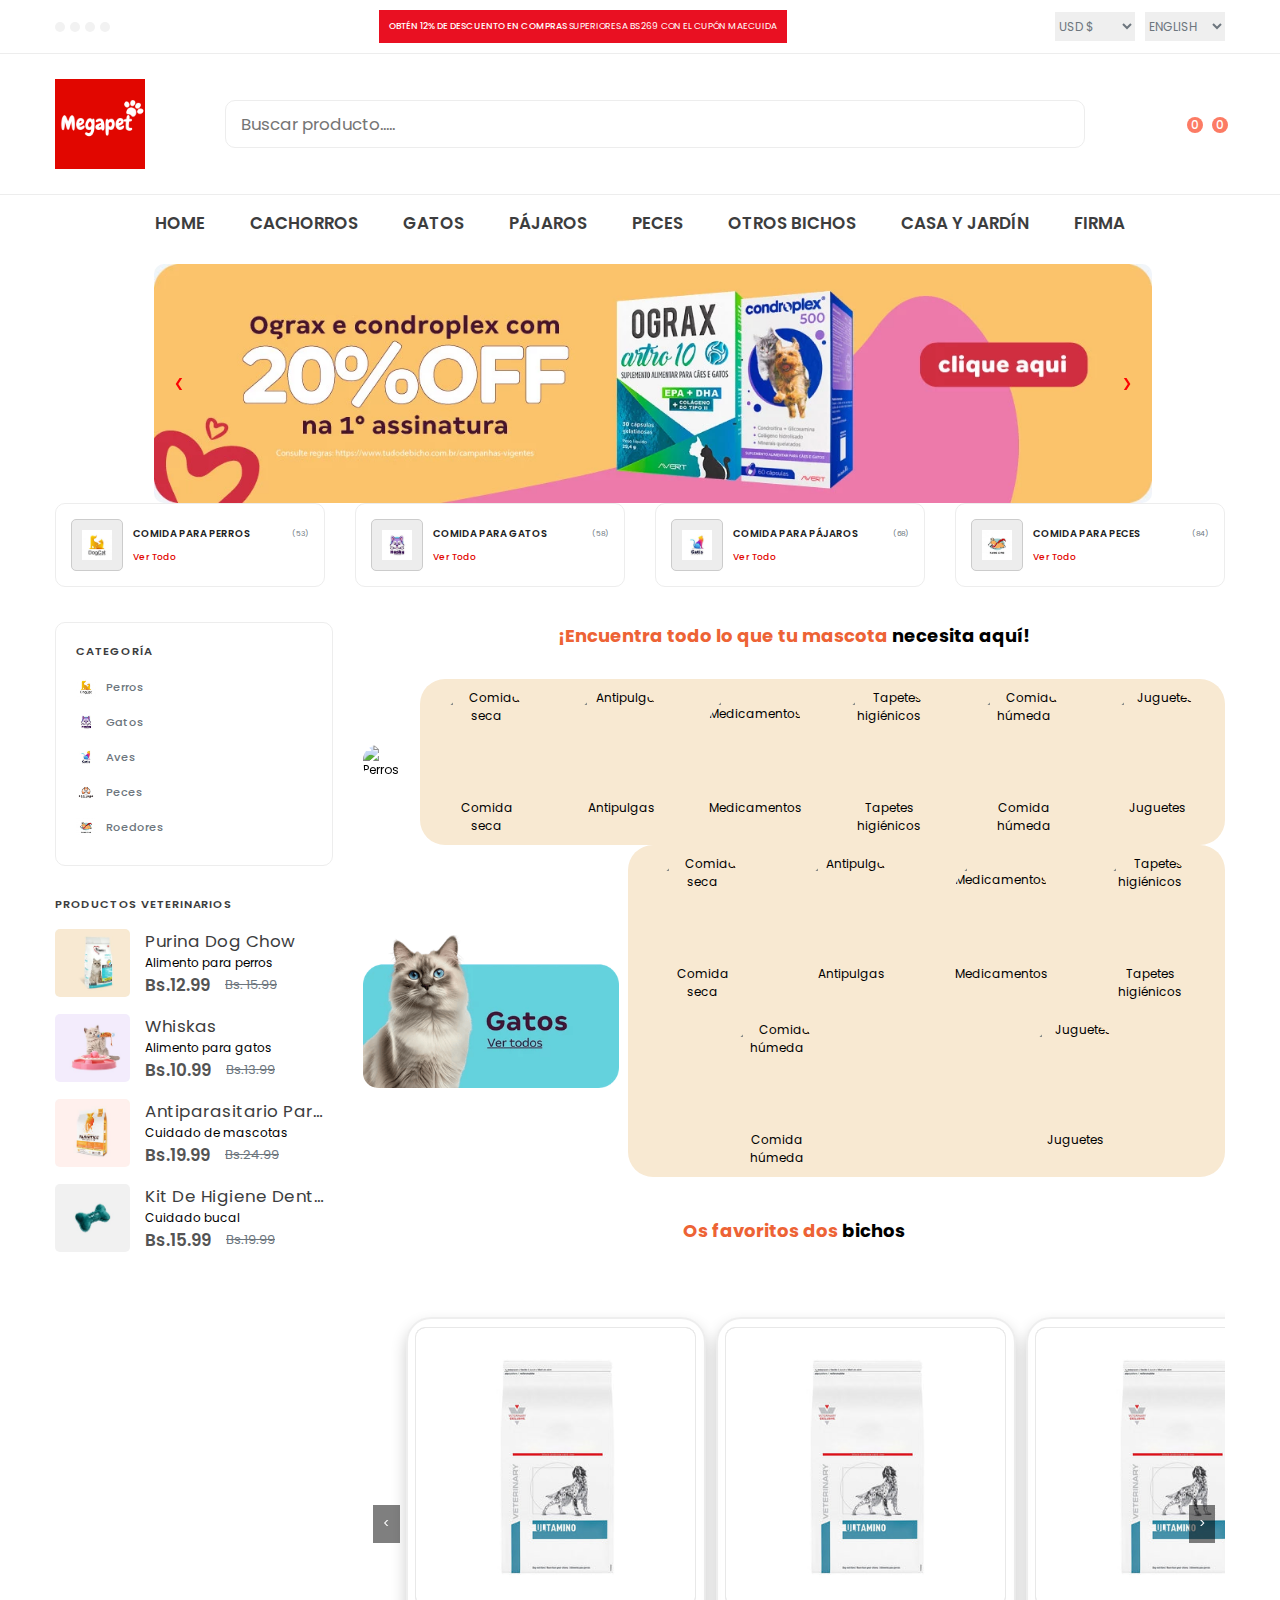
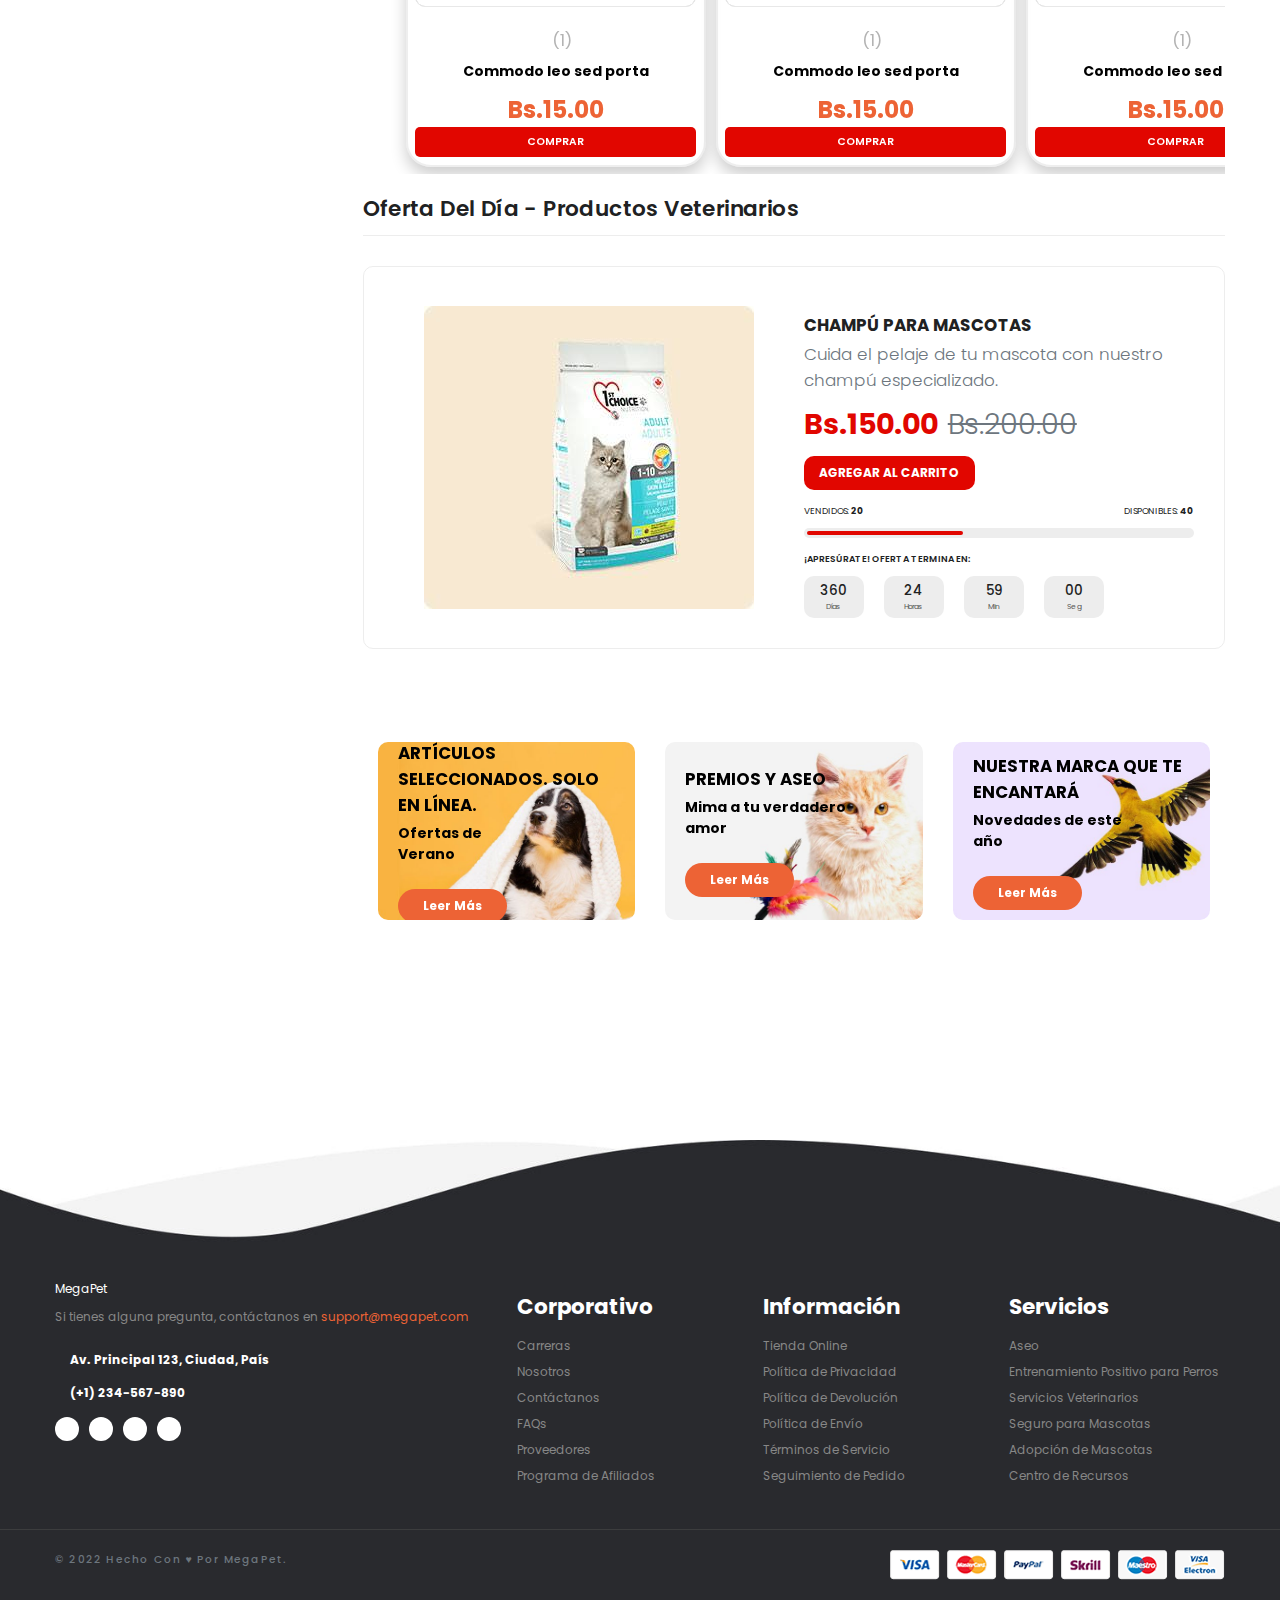
==== commit fb7a52e1: "deploy movil" ====
--- a/index copy 2.html
+++ b/index copy 2.html
@@ -1,122 +1,35 @@
+
 <!DOCTYPE html>
-<html lang="es">
-<link href="https://cdn.jsdelivr.net/npm/bootstrap@5.3.3/dist/css/bootstrap.min.css" rel="stylesheet"
-    integrity="sha384-QWTKZyjpPEjISv5WaRU9OFeRpok6YctnYmDr5pNlyT2bRjXh0JMhjY6hW+ALEwIH" crossorigin="anonymous">
-<script src="https://cdn.jsdelivr.net/npm/bootstrap@5.3.3/dist/js/bootstrap.bundle.min.js"
-    integrity="sha384-YvpcrYf0tY3lHB60NNkmXc5s9fDVZLESaAA55NDzOxhy9GkcIdslK1eN7N6jIeHz" crossorigin="anonymous">
-    </script>
-<link rel="preconnect" href="https://fonts.googleapis.com">
-<link rel="preconnect" href="https://fonts.gstatic.com" crossorigin>
-<link href="https://fonts.googleapis.com/css2?family=Roboto+Slab:wght@100..900&display=swap" rel="stylesheet">
-
+<html lang="en">
 
 <head>
-    <meta charset="UTF-8">
-    <meta name="viewport" content="width=device-width, initial-scale=1.0">
-    <title>Tienda de Mascotas</title>
+  <meta charset="UTF-8">
+  <meta http-equiv="X-UA-Compatible" content="IE=edge">
+  <meta name="viewport" content="width=device-width, initial-scale=1.0">
+  <title>Megapet</title>
+
+  <!--
+    - favicon
+  -->
+  <link rel="shortcut icon" href="./assets/images/logo/logo.png" type="image/x-icon">
+
+  <!--
+    - custom css link
+  -->
+  <link rel="stylesheet" href="./assets/css/style-prefix.css">
+  <link rel="stylesheet" href="./assets/css/css.css">
+  <!--
+    - google font link
+  -->
+  <link rel="preconnect" href="https://fonts.googleapis.com">
+  <link rel="preconnect" href="https://fonts.gstatic.com" crossorigin>
+  <link href="https://fonts.googleapis.com/css2?family=Poppins:wght@300;400;500;600;700;800;900&display=swap"
+    rel="stylesheet">
+
+</head>
+
     <style>
-        body {
-            font-family: 'Roboto Slab', serif;
-
-        }
-
-        .container {
-            width: 80%;
-            margin: 0 auto;
-            display: flex;
-            flex-direction: column;
-            align-items: center;
-        }
-
-        header {
-            display: flex;
-            justify-content: space-between;
-            align-items: center;
-
-        }
-
-        .logo {
-            flex: 1;
-            display: flex;
-            justify-content: flex-start;
-        }
-
-        .search {
-            flex: 2;
-            display: flex;
-            justify-content: center;
-        }
-
-        .cart {
-            flex: 1;
-            display: flex;
-            justify-content: flex-end;
-        }
-
-        nav {
-            width: 100%;
-            margin-top: 20px;
-            display: flex;
-            justify-content: space-between;
-        }
-
-        nav .category {
-            flex: 1;
-            text-align: center;
-
-            position: relative;
-        }
-
-        nav label {
-            cursor: pointer;
-
-            display: block;
-        }
-
-        nav label:hover {
-            background-color: #ff0000;
-        }
-
-
-
-        @media (max-width: 900px) {
-            nav {
-                display: none;
-            }
-        }
-
-        .custom-card {
-            height: 500px;
-        }
-
-        .custom-card-2 {
-            height: 250px;
-        }
-
-        .center-div {
-
-            display: flex;
-
-            justify-content: center;
-            /* Centra horizontalmente */
-            align-items: center;
-            /* Centra verticalmente */
-            height: 50px;
-            /* Puedes ajustar la altura según tus necesidades */
-        }
-
-        .center-div-top {
-
-            display: flex;
-
-            justify-content: center;
-            /* Centra horizontalmente */
-            align-items: center;
-            /* Centra verticalmente */
-            height: 30px;
-            /* Puedes ajustar la altura según tus necesidades */
-        }
-
+  
         .carousel {
             position: relative;
             width: 100%;
@@ -221,161 +134,11 @@
     </style>
 
     <style>
-        nav ul {
-            list-style: none;
-            margin: 0;
-            padding: 0;
-            display: flex;
-            justify-content: center;
-            position: relative;
-        }
-
-        nav ul li {
-            margin: 0 15px;
-            position: relative;
-        }
-
-        nav ul li a {
-            text-decoration: none;
-            color: #333;
-            font-weight: bold;
-        }
-
-        .extra-links {
-            text-align: right;
-            margin-right: 20px;
-        }
-
-        .extra-links a {
-            margin-left: 15px;
-            text-decoration: none;
-            color: #333;
-        }
-
-        .dropdown-content {
-            display: none;
-            position: absolute;
-            top: 100%;
-            width: 100%;
-            left: 0;
-            border-radius: 15px;
-            background-color: #f1f1f1;
-            box-shadow: 0px 8px 16px 0px rgba(0, 0, 0, 0.2);
-            z-index: 1;
-            min-width: 200px;
-            max-width: 1400px;
-        }
-
-        .dropdown-content ul {
-            list-style: none;
-            margin: 0;
-
-
-        }
-
-        .dropdown-content ul li {
-            padding: 10px;
-        }
-
-        .dropdown-content ul li a {
-            text-decoration: none;
-            color: #333;
-
-        }
-
-        .dropdown:hover .dropdown-content {
-            display: block;
-        }
-    </style>
-
-    <style>
-        .button-container {
-            display: flex;
-            margin-top: 20px;
-        }
-
-        .nav-button {
-            flex: 1;
-            padding: 15px;
-            border: none;
-            background-color: #c4c3c354;
-            color: rgba(116, 116, 116, 0.685);
-            cursor: pointer;
-            text-align: center;
-            cursor: pointer;
-            text-align: center;
-            font-size: 10px;
-            border-radius: 10px;
-            /* Borde redondeado */
-            margin: 0 5px;
-        }
-
-        .nav-button:not(:last-child) {
-            border-right: 1px solid #cfcfcf;
-        }
-
-        .nav-button:hover {
-            background-color: #85858554;
-        }
-    </style>
-
-    <style>
-        /* Estilos generales para el footer */
-        .footer {
-            position: fixed;
-            bottom: 0;
-            width: 100%;
-            background-color: #8e76c4;
-            display: flex;
-            justify-content: space-around;
-            align-items: center;
-            padding: 10px 0;
-            display: none;
-            /* Oculto por defecto */
-        }
-
-        .footer div {
-            text-align: center;
-            color: white;
-        }
-
-        .footer div a {
-            color: white;
-            text-decoration: none;
-            font-size: 14px;
-        }
-
-        .footer div .icon {
-            font-size: 24px;
-            display: block;
-            margin-bottom: 5px;
-        }
-
-        .footer div.cart {
-            background-color: #674ea7;
-            border-radius: 50%;
-            padding: 15px;
-            margin-top: -20px;
-        }
-
-        .footer div.cart .icon {
-            font-size: 28px;
-        }
-
-        /* Media query para pantallas menores a 1000px */
-        @media (max-width: 1000px) {
-            .footer {
-                display: flex;
-                /* Mostrar footer en pantallas menores a 1000px */
-            }
-        }
-    </style>
-
-    <style>
         .grid-large {
             display: flex;
             justify-content: center;
             align-items: center;
+            
         }
 
         .large-image {
@@ -416,7 +179,7 @@
             justify-content: space-around;
             flex-wrap: wrap;
             width: 100%;
-            background-color: #dbdbdbad;
+            background-color:#F8E9D2;
             border-radius: 25px;
             margin-left: 1%;
         }
@@ -500,375 +263,6 @@
         document.querySelector('#toggle-animation').addEventListener('click', classToggle);
     </script>
 
-</head>
-<script src="https://cdn.jsdelivr.net/npm/swiffy-slider@1.6.0/dist/js/swiffy-slider.min.js" crossorigin="anonymous"
-    defer></script>
-<link href="https://cdn.jsdelivr.net/npm/swiffy-slider@1.6.0/dist/css/swiffy-slider.min.css" rel="stylesheet"
-    crossorigin="anonymous">
-
-<body>
-
-
-
-
-    <div class="slider-container" style="margin-right:10%; margin-left:12%; margin-top: 1%;">
-        <div class="slider">
-            <div class="slides">
-                <a href="https://www.example.com/link1" target="_blank"><img src="web/bg1.png" alt="Imagen 1"></a>
-                <a href="https://www.example.com/link2" target="_blank"><img src="web/bg2.png" alt="Imagen 2"></a>
-                <a href="https://www.example.com/link3" target="_blank"><img src="web/bg3.png" alt="Imagen 3"></a>
-            </div>
-            <button class="prev">&#10094;</button>
-            <button class="next">&#10095;</button>
-        </div>
-    </div>
-
-    <script>
-        const slides = document.querySelector('.slides');
-        const prevBtn = document.querySelector('.prev');
-        const nextBtn = document.querySelector('.next');
-        let index = 0;
-        const slideCount = slides.children.length;
-
-        function showSlide(i) {
-            index = (i + slideCount) % slideCount;
-            slides.style.transform = `translateX(${-index * 100}%)`;
-        }
-
-        function nextSlide() {
-            showSlide(index + 1);
-        }
-
-        function prevSlide() {
-            showSlide(index - 1);
-        }
-
-        nextBtn.addEventListener('click', nextSlide);
-        prevBtn.addEventListener('click', prevSlide);
-
-        setInterval(nextSlide, 3000); // Cambia la imagen cada 3 segundos
-
-    </script>
-
-    
-    <main style=" margin-right:10%; margin-left:12%; margin-top: 1%;">
-
-        <div class="button-container">
-            <button class="nav-button">Botón 1</button>
-            <button class="nav-button">Botón 2</button>
-            <button class="nav-button">Botón 3</button>
-            <button class="nav-button">Botón 4</button>
-        </div>
-        <div class="center-div" style="margin: 5%;">
-            <label for="" style="font-size: 32px;; color:#575454dc;"> <strong>Encontre tudo o que seu bicho precisa
-                    aqui!</strong></label>
-        </div>
-        <div class="grid-prod">
-            <!-- Grid for the large image -->
-            <div class="grid-large">
-                <div class="large-image">
-                    <img src="https://tudodebicho.vtexassets.com/assets/vtex.file-manager-graphql/images/3bbf7a37-bf1b-45e5-abb5-ada61081c7b9___8a5a3abbb07344e55f1ceffe52d1ce5f.png"
-                        alt="Cachorros">
-                </div>
-            </div>
-
-            <div class="grid-small">
-                <div class="circular-image">
-                    <img src="https://tudodebicho.vtexassets.com/assets/vtex.file-manager-graphql/images/52b37c62-8bc0-4fec-949f-b3cce4a7439b___5ee2fd8cb4bcc57358325860678bc564.png"
-                        alt="Rações secas">
-                    <p>Rações <br> secas</p>
-                </div>
-                <div class="circular-image">
-                    <img src="https://tudodebicho.vtexassets.com/assets/vtex.file-manager-graphql/images/3cdb5651-37d6-4c56-9e83-e4b7fd852a28___220f8fda8b30479bc8647c92409b8fd4.png"
-                        alt="Antipulgas">
-                    <p>Antipulgas</p>
-                </div>
-                <div class="circular-image">
-                    <img src="https://tudodebicho.vtexassets.com/assets/vtex.file-manager-graphql/images/8133e893-4ab0-4cbf-af51-f480e1fa33db___b3f31603bcd2d51ab2b4860dfd928d7a.png"
-                        alt="Medicamentos">
-                    <p>Medicamentos</p>
-                </div>
-                <div class="circular-image">
-                    <img src="https://tudodebicho.vtexassets.com/assets/vtex.file-manager-graphql/images/e2f89f7c-02bb-4e1d-bba8-dbf56cdfb82d___6d9a74fbda1e2a586f3aa6a43ddfca99.png"
-                        alt="Tapetes higienicos">
-                    <p>Tapetes <br> higienicos</p>
-                </div>
-                <div class="circular-image">
-                    <img src="https://tudodebicho.vtexassets.com/assets/vtex.file-manager-graphql/images/73490a8c-bae3-40a3-9656-419921705cac___b02fd0dfc0d9bd69827345c1ea99718c.png"
-                        alt="Rações umidas">
-                    <p>Rações <br> umidas</p>
-                </div>
-                <div class="circular-image">
-                    <img src="https://tudodebicho.vtexassets.com/assets/vtex.file-manager-graphql/images/edc80b37-4e9c-46cd-aec9-661dd0162522___20d19a69fb90e7ad5bed72a0b5111711.png"
-                        alt="Brinquedos">
-                    <p>Brinquedos</p>
-                </div>
-            </div>
-        </div>
-        <div class="grid-prod mt-4">
-            <!-- Grid for the large image -->
-            <div class="grid-large">
-                <div class="large-image">
-                    <img src="web/gato.png" alt="Gatos">
-                </div>
-            </div>
-
-            <div class="grid-small">
-                <div class="circular-image">
-                    <img src="https://tudodebicho.vtexassets.com/assets/vtex.file-manager-graphql/images/52b37c62-8bc0-4fec-949f-b3cce4a7439b___5ee2fd8cb4bcc57358325860678bc564.png"
-                        alt="Rações secas">
-                    <p>Rações <br> secas</p>
-                </div>
-                <div class="circular-image">
-                    <img src="https://tudodebicho.vtexassets.com/assets/vtex.file-manager-graphql/images/3cdb5651-37d6-4c56-9e83-e4b7fd852a28___220f8fda8b30479bc8647c92409b8fd4.png"
-                        alt="Antipulgas">
-                    <p>Antipulgas</p>
-                </div>
-                <div class="circular-image">
-                    <img src="https://tudodebicho.vtexassets.com/assets/vtex.file-manager-graphql/images/8133e893-4ab0-4cbf-af51-f480e1fa33db___b3f31603bcd2d51ab2b4860dfd928d7a.png"
-                        alt="Medicamentos">
-                    <p>Medicamentos</p>
-                </div>
-                <div class="circular-image">
-                    <img src="https://tudodebicho.vtexassets.com/assets/vtex.file-manager-graphql/images/e2f89f7c-02bb-4e1d-bba8-dbf56cdfb82d___6d9a74fbda1e2a586f3aa6a43ddfca99.png"
-                        alt="Tapetes higienicos">
-                    <p>Tapetes <br> higienicos</p>
-                </div>
-                <div class="circular-image">
-                    <img src="https://tudodebicho.vtexassets.com/assets/vtex.file-manager-graphql/images/73490a8c-bae3-40a3-9656-419921705cac___b02fd0dfc0d9bd69827345c1ea99718c.png"
-                        alt="Rações umidas">
-                    <p>Rações <br> umidas</p>
-                </div>
-                <div class="circular-image">
-                    <img src="https://tudodebicho.vtexassets.com/assets/vtex.file-manager-graphql/images/edc80b37-4e9c-46cd-aec9-661dd0162522___20d19a69fb90e7ad5bed72a0b5111711.png"
-                        alt="Brinquedos">
-                    <p>Brinquedos</p>
-                </div>
-            </div>
-        </div>
-        <div class="" style="margin:5% 0% 0% 0%;">
-            <label for="" style="font-size: 32px; color:#575454dc;"> <strong>Os favoritos dos bichos</strong></label>
-        </div>
-        <div class="carousel">
-            <button class="carousel-btn prev-btn">&lt;</button>
-            <div class="cards-container" style="margin:5%;">
-
-                <div class="card-c custom-card"> <img style="max-height: 250px;" src="prod/1.png" alt="">
-
-                    <h5 class="card-title">PRODUCTO</h5>
-                    <h5 class="card-title"><strong>PRECIO: 500BS</strong></h5>
-                    <p class="card-text">DESCRIPCION DEL PRODUCTO</p>
-                    <a href="extra.html" class="btn btn-success" style="width: 100%;">COMPRAR</a>
-
-                </div>
-                <div class="card-c custom-card"> <img style="max-height: 250px;" src="prod/1.png" alt="">
-
-                    <h5 class="card-title">PRODUCTO</h5>
-                    <h5 class="card-title"><strong>PRECIO: 500BS</strong></h5>
-                    <p class="card-text">DESCRIPCION DEL PRODUCTO</p>
-                    <a href="extra.html" class="btn btn-success" style="width: 100%;">COMPRAR</a>
-
-                </div>
-                <div class="card-c custom-card"> <img style="max-height: 250px;" src="prod/1.png" alt="">
-
-                    <h5 class="card-title">PRODUCTO</h5>
-                    <h5 class="card-title"><strong>PRECIO: 500BS</strong></h5>
-                    <p class="card-text">DESCRIPCION DEL PRODUCTO</p>
-                    <a href="extra.html" class="btn btn-success" style="width: 100%;">COMPRAR</a>
-
-                </div>
-                <div class="card-c custom-card"> <img style="max-height: 250px;" src="prod/1.png" alt="">
-
-                    <h5 class="card-title">PRODUCTO</h5>
-                    <h5 class="card-title"><strong>PRECIO: 500BS</strong></h5>
-                    <p class="card-text">DESCRIPCION DEL PRODUCTO</p>
-                    <a href="extra.html" class="btn btn-success" style="width: 100%;">COMPRAR</a>
-
-                </div>
-                <div class="card-c custom-card"> <img style="max-height: 250px;" src="prod/1.png" alt="">
-
-                    <h5 class="card-title">PRODUCTO</h5>
-                    <h5 class="card-title"><strong>PRECIO: 500BS</strong></h5>
-                    <p class="card-text">DESCRIPCION DEL PRODUCTO</p>
-                    <a href="extra.html" class="btn btn-success" style="width: 100%;">COMPRAR</a>
-
-                </div>
-            </div>
-            <button class="carousel-btn next-btn">&gt;</button>
-        </div>
-        <div style="display: flex;">
-            <div class="" style="flex:1; justify-content:center;">
-                <div class="">
-                    <img style="width: 100%;" src="ini/1port.png" alt="">
-                </div>
-            </div>
-            <div class="" style="margin-left:1%; width: 50%; flex:1; justify-content:center;">
-                <div class="" style="margin-left:1%; width: 100%; flex:1; justify-content:center;">
-                    <div class="">
-                        <img style="width: 100%;" src="web/barra2.png" alt="">
-                    </div>
-                   
-
-                </div>
-                <div class="" style="flex:1; justify-content:center; display: flex; margin-top: 10%;">
-                    <div class="">
-                        <img style="width: 110%;" src="web/barra3.png" alt="">
-                    </div>
-                    <div class="" style="margin-left: 0%;">
-                        <img style="width: 110%; " src="web/barra4.png" alt="">
-                    </div>
-
-                </div>
-                
-            </div>
-        </div>
-      
-        </div>
-        <div class="" style="margin:5% 0% 5% 0%;">
-            <label for="" style="font-size: 32px; color:#575454dc;"> <strong>Kits promocionais: compre mais por
-                    menos</strong></label>
-        </div>
-        <div class="carousel">
-            <button class="carousel-btn prev-btn">&lt;</button>
-            <div class="cards-container" style="margin:5%;">
-
-                <div class="card-c custom-card"> <img style="max-height: 250px;" src="prod/1.png" alt="">
-
-                    <h5 class="card-title">PRODUCTO</h5>
-                    <h5 class="card-title"><strong>PRECIO: 500BS</strong></h5>
-                    <p class="card-text">DESCRIPCION DEL PRODUCTO</p>
-                    <a href="extra.html" class="btn btn-success" style="width: 100%;">COMPRAR</a>
-
-                </div>
-                <div class="card-c custom-card"> <img style="max-height: 250px;" src="prod/1.png" alt="">
-
-                    <h5 class="card-title">PRODUCTO</h5>
-                    <h5 class="card-title"><strong>PRECIO: 500BS</strong></h5>
-                    <p class="card-text">DESCRIPCION DEL PRODUCTO</p>
-                    <a href="extra.html" class="btn btn-success" style="width: 100%;">COMPRAR</a>
-
-                </div>
-                <div class="card-c custom-card"> <img style="max-height: 250px;" src="prod/1.png" alt="">
-
-                    <h5 class="card-title">PRODUCTO</h5>
-                    <h5 class="card-title"><strong>PRECIO: 500BS</strong></h5>
-                    <p class="card-text">DESCRIPCION DEL PRODUCTO</p>
-                    <a href="extra.html" class="btn btn-success" style="width: 100%;">COMPRAR</a>
-
-                </div>
-                <div class="card-c custom-card"> <img style="max-height: 250px;" src="prod/1.png" alt="">
-
-                    <h5 class="card-title">PRODUCTO</h5>
-                    <h5 class="card-title"><strong>PRECIO: 500BS</strong></h5>
-                    <p class="card-text">DESCRIPCION DEL PRODUCTO</p>
-                    <a href="extra.html" class="btn btn-success" style="width: 100%;">COMPRAR</a>
-
-                </div>
-                <div class="card-c custom-card"> <img style="max-height: 250px;" src="prod/1.png" alt="">
-
-                    <h5 class="card-title">PRODUCTO</h5>
-                    <h5 class="card-title"><strong>PRECIO: 500BS</strong></h5>
-                    <p class="card-text">DESCRIPCION DEL PRODUCTO</p>
-                    <a href="extra.html" class="btn btn-success" style="width: 100%;">COMPRAR</a>
-
-                </div>
-            </div>
-            <button class="carousel-btn next-btn">&gt;</button>
-        </div>
-        <div style="display: flex;">
-            <div class="" style="flex:1; width: 50%; justify-content:center;">
-                <div class="">
-                    <img style="width: 100%;" src="web/abajo2.png" alt="">
-                </div>
-            </div>
-            <div class="" style="margin-left:1%; width: 50%; flex:1; justify-content:center;">
-                <div class="">
-                    <img style="width: 100%;" src="web/abajo2.png" alt="">
-                </div>
-            </div>
-        </div>
-        <div class="center-div" style="margin-top:10%; margin-bottom: 25%;">
-            <img style="width: 100%;" src="web/blog.png" alt="">
-        </div>
-
-        <script>
-            const prevBtn = document.querySelector('.prev-btn');
-            const nextBtn = document.querySelector('.next-btn');
-            const cardsContainer = document.querySelector('.cards-container');
-            const cardWidth = document.querySelector('.card').offsetWidth;
-            let scrollPos = 0;
-
-            prevBtn.addEventListener('click', () => {
-                scrollPos = Math.max(scrollPos - cardWidth, 0);
-                cardsContainer.style.transform = `translateX(${-scrollPos}px)`;
-            });
-
-            nextBtn.addEventListener('click', () => {
-                scrollPos = Math.min(scrollPos + cardWidth, cardsContainer.scrollWidth - cardsContainer.offsetWidth);
-                cardsContainer.style.transform = `translateX(${-scrollPos}px)`;
-            });
-        </script>
-    </main>
-
-
-    <div class="footer">
-        <div class="menu">
-            <span class="icon">&#9776;</span>
-            <a href="extra.html">Menu</a>
-        </div>
-        <div class="login">
-            <span class="icon">&#128100;</span>
-            <a href="extra.html">Iniciar</a>
-        </div>
-        <div class="cart-ini">
-            <span class="icon">&#128722;</span>
-        </div>
-        <div class="address">
-            <span class="icon">&#128205;</span>
-            <a href="extra.html">Endereços</a>
-        </div>
-        <div class="breeds">
-            <span class="icon">&#128021;</span>
-            <a href="extra.html">Raças</a>
-        </div>
-    </div>
-
-    
-
-</body>
-
-</html>
-
-
-
-<!DOCTYPE html>
-<html lang="en">
-
-<head>
-  <meta charset="UTF-8">
-  <meta http-equiv="X-UA-Compatible" content="IE=edge">
-  <meta name="viewport" content="width=device-width, initial-scale=1.0">
-  <title>Megapet</title>
-
-  <!--
-    - favicon
-  -->
-  <link rel="shortcut icon" href="./assets/images/logo/logo.png" type="image/x-icon">
-
-  <!--
-    - custom css link
-  -->
-  <link rel="stylesheet" href="./assets/css/style-prefix.css">
-  <!-- <link rel="stylesheet" href="./assets/css/css.css"> -->
-  <!--
-    - google font link
-  -->
-  <link rel="preconnect" href="https://fonts.googleapis.com">
-  <link rel="preconnect" href="https://fonts.gstatic.com" crossorigin>
-  <link href="https://fonts.googleapis.com/css2?family=Poppins:wght@300;400;500;600;700;800;900&display=swap"
-    rel="stylesheet">
-
-</head>
 <body>
 
 
@@ -877,46 +271,30 @@
   <!--
     - MODAL
   -->
-
-  <div class="modal" data-modal>
-
-    <div class="modal-close-overlay" data-modal-overlay></div>
-
-    <div class="modal-content">
-
-      <button class="modal-close-btn" data-modal-close>
-        <ion-icon name="close-outline"></ion-icon>
-      </button>
-
-      <!-- <div class="newsletter-img">
-        <img src="./assets/images/newsletter.png" alt="subscribe newsletter" width="400" height="400">
-      </div> -->
-
-      <!-- <div class="newsletter">
-
-        <form action="#">
-
-          <div class="newsletter-header">
-
-            <h3 class="newsletter-title">Subscribe Newsletter.</h3>
-
-            <p class="newsletter-desc">
-              Subscribe the <b>Anon</b> to get latest products and discount update.
-            </p>
-
-          </div>
-
-          <input type="email" name="email" class="email-field" placeholder="Email Address" required>
-
-          <button type="submit" class="btn-newsletter">Subscribe</button>
-
-        </form>
-
-      </div> -->
-
+ <!-- <div class="modal" data-modal></div> -->
+<div class="modal" data-modal>
+  <div class="modal-close-overlay" data-modal-overlay></div>
+  <div class="modal-content">
+    <button class="modal-close-btn" data-modal-close>
+      <ion-icon name="close-outline"></ion-icon>
+    </button>
+    <div class="newsletter-img">
+      <img src="./assets/images/brand-4.jpg" alt="Suscríbete al boletín" width="400" height="400">
     </div>
-
+    <div class="newsletter">
+      <form action="#">
+        <div class="newsletter-header">
+          <h3 class="newsletter-title">Suscríbete a Nuestro Boletín</h3>
+          <p class="newsletter-desc">
+            Suscríbete a <b>Nuestra Clínica Veterinaria</b> para recibir las últimas novedades y descuentos en productos para tus mascotas.
+          </p>
+        </div>
+        <input type="email" name="email" class="email-field" placeholder="Correo Electrónico" required>
+        <button type="submit" class="btn-newsletter">Suscribirse</button>
+      </form>
+    </div>
   </div>
+</div>
 
 
 
@@ -926,33 +304,26 @@
     - NOTIFICATION TOAST
   -->
 
-  <div class="notification-toast" data-toast>
-
-    <button class="toast-close-btn" data-toast-close>
-      <ion-icon name="close-outline"></ion-icon>
-    </button>
-
-    <div class="toast-banner">
-      <img src="./assets/images/products/1.jpg" alt="descripcion de la comida" width="80" height="70">
-    </div>
-
-    <div class="toast-detail">
-
-      <p class="toast-message">
-        Comida
-      </p>
-
-      <p class="toast-title">
-        descripcion de la comida
-      </p>
-
-      <p class="toast-meta">
-        <time datetime="PT2M">2 Minutes</time> ago
-      </p>
-
-    </div>
-
-  </div> 
+<div class="notification-toast" data-toast>
+  <button class="toast-close-btn" data-toast-close>
+    <ion-icon name="close-outline"></ion-icon>
+  </button>
+  <div class="toast-banner">
+    <img src="./assets/images/products/category-4.jpg" alt="Descripción de la comida para mascotas" width="80" height="70">
+  </div>
+  <div class="toast-detail">
+    <p class="toast-message">
+      ¡Nuevo producto disponible!
+    </p>
+    <p class="toast-title">
+      Comida Premium para Mascotas
+    </p>
+    <p class="toast-meta">
+      <time datetime="PT2M">hace 2 minutos</time>
+    </p>
+  </div>
+</div>
+
 
 
 
@@ -963,123 +334,80 @@
   -->
 
   <header>
-
     <div class="header-top">
-
-      <div class="container">
-
+      <div class="container advertising">
         <ul class="header-social-container">
-
           <li>
             <a href="#" class="social-link">
               <ion-icon name="logo-facebook"></ion-icon>
             </a>
           </li>
-
           <li>
             <a href="#" class="social-link">
               <ion-icon name="logo-twitter"></ion-icon>
             </a>
           </li>
-
           <li>
             <a href="#" class="social-link">
               <ion-icon name="logo-instagram"></ion-icon>
             </a>
           </li>
-
           <li>
             <a href="#" class="social-link">
               <ion-icon name="logo-linkedin"></ion-icon>
             </a>
           </li>
-
         </ul>
 
-        <div class="header-alert-news">
-          <p>
-            <b>Ganhe 12% OFF nas compras </b>
-            acima de R$269 com o cupom MAECUIDA
-          </p> 
+        <div class="header-alert-news" style="background-color: #e91022; color: white; padding: 10px;">
+          <p><b>Obtén 12% de descuento en compras</b> superiores a Bs 269 con el cupón MAECUIDA</p>
         </div>
 
         <div class="header-top-actions">
-
           <select name="currency">
-
             <option value="usd">USD &dollar;</option>
             <option value="eur">EUR &euro;</option>
-
           </select>
-
           <select name="language">
-
             <option value="en-US">English</option>
             <option value="es-ES">Espa&ntilde;ol</option>
             <option value="fr">Fran&ccedil;ais</option>
-
           </select>
-
-        </div>
-
-      </div>
-
+        </div>
+      </div>
     </div>
 
     <div class="header-main">
-
       <div class="container">
-
         <a href="#" class="header-logo">
           <img src="./assets/images/logo/logo.png" alt="Megapet" width="90" height="50">
         </a>
-
-          <!-- se añadio -->
-                        <div class="search">
-                    <input type="text" placeholder="Busque lo que necesite ... "
-                        style="padding: 15px; width: 100%; padding: 5px; background-color: #adadad67; border-radius: 15px; border: 1px solid #cccccc70;">
-                </div>
-
-                <!-- se añadio -->
-        <div class="header-search-container">
-
-          <input type="search" name="search" class="search-field" placeholder="Enter your product name...">
-
-          
+        <div class="header-search-container" >
+          <input style="width: 100%; border-radius: 10px;" type="search" 
+          name="search" class="search-field" placeholder="Buscar producto.....">
           <button class="search-btn">
             <ion-icon name="search-outline"></ion-icon>
           </button>
-
-        </div>
-
+        </div>
         <div class="header-user-actions">
-
           <button class="action-btn">
             <ion-icon name="person-outline"></ion-icon>
           </button>
-
           <button class="action-btn">
             <ion-icon name="heart-outline"></ion-icon>
             <span class="count">0</span>
           </button>
-
           <button class="action-btn">
             <ion-icon name="bag-handle-outline"></ion-icon>
             <span class="count">0</span>
           </button>
-
-        </div>
-
-      </div>
-
+        </div>
+      </div>
     </div>
 
     <nav class="desktop-navigation-menu">
-
       <div class="container">
-
         <ul class="desktop-menu-category-list">
-
           <li class="menu-category">
             <a href="#" class="menu-title">Home</a>
           </li>
@@ -1113,12 +441,6 @@
         <a href="#">Dietas Especiales</a>
       </li>
 
-      <li class="panel-list-item">
-        <a href="#">
-          <img src="./assets/images/food-banner.jpg" alt="comida para cachorros" width="250" height="119">
-        </a>
-      </li>
-
     </ul>
 
     <ul class="dropdown-panel-list">
@@ -1143,12 +465,6 @@
         <a href="#">Interactivos</a>
       </li>
 
-      <li class="panel-list-item">
-        <a href="#">
-          <img src="./assets/images/toys-banner.jpg" alt="juguetes para cachorros" width="250" height="119">
-        </a>
-      </li>
-
     </ul>
 
     <ul class="dropdown-panel-list">
@@ -1173,12 +489,6 @@
         <a href="#">Antipulgas</a>
       </li>
 
-      <li class="panel-list-item">
-        <a href="#">
-          <img src="./assets/images/care-banner.jpg" alt="cuidado de cachorros" width="250" height="119">
-        </a>
-      </li>
-
     </ul>
 
     <ul class="dropdown-panel-list">
@@ -1201,12 +511,6 @@
 
       <li class="panel-list-item">
         <a href="#">Ropa</a>
-      </li>
-
-      <li class="panel-list-item">
-        <a href="#">
-          <img src="./assets/images/accessories-banner.jpg" alt="accesorios para cachorros" width="250" height="119">
-        </a>
       </li>
 
     </ul>
@@ -1655,77 +959,105 @@
       - BANNER
     -->
 
-<div class="banner">
+ <!-- <div class="banner">
 
   <div class="container">
-
+    
     <div class="slider-container has-scrollbar">
 
       <div class="slider-item">
-
+        <img src="./assets/images/banner-2.jpg" alt="accessories for pets" class="banner-img">
+        <div class="banner-content">
+          <p class="banner-subtitle">Accesorios de moda</p>
+          <h2 class="banner-title">Accesorios modernos para mascotas</h2>
+          <p class="banner-text">
+            desde &dollar; <b>5</b>.00
+          </p>
+          <a href="#" class="banner-btn">Comprar ahora</a>
+        </div>
+      </div>
+
+      <div class="slider-item">
         <img src="./assets/images/banner-1.jpg" alt="food sale for pets" class="banner-img">
-
         <div class="banner-content">
-
           <p class="banner-subtitle">Productos en tendencia</p>
-
           <h2 class="banner-title">Venta de comida para mascotas</h2>
-
           <p class="banner-text">
             desde &dollar; <b>10</b>.00
           </p>
-
           <a href="#" class="banner-btn">Comprar ahora</a>
-
-        </div>
-
+        </div>
       </div>
 
       <div class="slider-item">
-
-        <img src="./assets/images/banner-2.jpg" alt="accessories for pets" class="banner-img">
-
+        <img src="./assets/images/banner-3.jpg" alt="health products for pets" class="banner-img">
         <div class="banner-content">
-
-          <p class="banner-subtitle">Accesorios de moda</p>
-
-          <h2 class="banner-title">Accesorios modernos para mascotas</h2>
-
-          <p class="banner-text">
-            desde &dollar; <b>5</b>.00
-          </p>
-
-          <a href="#" class="banner-btn">Comprar ahora</a>
-
-        </div>
-
-      </div>
-
-      <div class="slider-item">
-
-        <img src="./assets/images/banner-3.jpg" alt="health products for pets" class="banner-img">
-
-        <div class="banner-content">
-
           <p class="banner-subtitle">Ofertas especiales</p>
-
           <h2 class="banner-title">Productos de salud para mascotas</h2>
-
           <p class="banner-text">
             desde &dollar; <b>19</b>.99
           </p>
-
           <a href="#" class="banner-btn">Comprar ahora</a>
-
-        </div>
-
-      </div>
+        </div>
+      </div>
+
+
+
 
     </div>
-
   </div>
 
-</div>
+</div> -->
+
+<script>
+    document.addEventListener('DOMContentLoaded', () => {
+        const slides = document.querySelector('.slider');
+        const prevBtn = document.querySelector('.prev');
+        const nextBtn = document.querySelector('.next');
+        let index = 0;
+        const slideCount = slides.children.length;
+
+        function showSlide(i) {
+            index = (i + slideCount) % slideCount;
+            slides.style.transform = `translateX(${-index * 100}%)`;
+        }
+
+        function nextSlide() {
+            showSlide(index + 1);
+        }
+
+        function prevSlide() {
+            showSlide(index - 1);
+        }
+
+        nextBtn.addEventListener('click', nextSlide);
+        prevBtn.addEventListener('click', prevSlide);
+
+        setInterval(nextSlide, 3000); // Cambia la imagen cada 3 segundos
+    });
+</script>
+
+
+    <!-- se añadio --> 
+    <div class="slider-container" style="margin-right:10%; margin-left:12%; margin-top: 1%;">
+        <div class="slider">
+            <div class="slides">
+                <a href="/" target="_blank"><img src="assets/images/banner/bg1.png" alt="Imagen 1"></a>
+                <a href="/" target="_blank"><img src="assets/images/banner/bg2.png" alt="Imagen 2"></a>
+                <a href="/" target="_blank"><img src="assets/images/banner/bg3.png" alt="Imagen 3"></a>
+            </div>
+            <button class="prev">&#10094;</button>
+            <button class="next">&#10095;</button>
+        </div>
+    </div>
+
+
+    
+
+
+    <!-- se añadio -->
+
+
 
 
 
@@ -2201,8 +1533,8 @@
           <a href="#" class="showcase-category">Alimento para perros</a>
 
           <div class="price-box">
-            <p class="price">$12.99</p>
-            <del>$15.99</del>
+            <p class="price">Bs.12.99</p>
+            <del>Bs. 15.99</del>
           </div>
 
         </div>
@@ -2224,8 +1556,8 @@
           <a href="#" class="showcase-category">Alimento para gatos</a>
 
           <div class="price-box">
-            <p class="price">$10.99</p>
-            <del>$13.99</del>
+            <p class="price">Bs.10.99</p>
+            <del>Bs.13.99</del>
           </div>
 
         </div>
@@ -2247,8 +1579,8 @@
           <a href="#" class="showcase-category">Cuidado de mascotas</a>
 
           <div class="price-box">
-            <p class="price">$19.99</p>
-            <del>$24.99</del>
+            <p class="price">Bs.19.99</p>
+            <del>Bs.24.99</del>
           </div>
 
         </div>
@@ -2270,8 +1602,8 @@
           <a href="#" class="showcase-category">Cuidado bucal</a>
 
           <div class="price-box">
-            <p class="price">$15.99</p>
-            <del>$19.99</del>
+            <p class="price">Bs.15.99</p>
+            <del>Bs.19.99</del>
           </div>
 
         </div>
@@ -2291,65 +1623,6 @@
 
 
         <div class="product-box">
-
-          <!--
-            - PRODUCT MINIMAL
-          -->
-
-<section class="section offer" aria-label="oferta">
-  <div class="container">
-
-    <ul class="grid-list">
-
-      <li>
-        <div class="offer-card has-bg-image img-holder"
-          style="background-image: url('./assets/images/offer-banner-1.jpg'); --width: 540; --height: 374;">
-
-          <p class="card-subtitle">Artículos seleccionados. Solo en línea.</p>
-
-          <h3 class="h3 card-title">
-            Ofertas de <span class="span">Verano</span>
-          </h3>
-
-          <a href="#" class="btn">Leer Más</a>
-
-        </div>
-      </li>
-
-      <li>
-        <div class="offer-card has-bg-image img-holder"
-          style="background-image: url('./assets/images/offer-banner-2.jpg'); --width: 540; --height: 374;">
-
-          <p class="card-subtitle">Premios y Aseo</p>
-
-          <h3 class="h3 card-title">
-            Mima a tu verdadero <span class="span">amor</span>
-          </h3>
-
-          <a href="#" class="btn">Leer Más</a>
-
-        </div>
-      </li>
-
-      <li>
-        <div class="offer-card has-bg-image img-holder"
-          style="background-image: url('./assets/images/offer-banner-3.jpg'); --width: 540; --height: 374;">
-
-          <p class="card-subtitle">Nuestra Marca que te Encantará</p>
-
-          <h3 class="h3 card-title">
-            Novedades de este <span class="span">año</span>
-          </h3>
-
-          <a href="#" class="btn">Leer Más</a>
-
-        </div>
-      </li>
-
-    </ul>
-
-  </div>
-</section>
 
 
 
@@ -2379,8 +1652,8 @@
                       <a href="#" class="showcase-category">Clothes</a>
 
                       <div class="price-box">
-                        <p class="price">$45.00</p>
-                        <del>$12.00</del>
+                        <p class="price">Bs.45.00</p>
+                        <del>Bs.12.00</del>
                       </div>
 
                     </div>
@@ -2402,8 +1675,8 @@
                       <a href="#" class="showcase-category">Clothes</a>
                   
                       <div class="price-box">
-                        <p class="price">$61.00</p>
-                        <del>$9.00</del>
+                        <p class="price">Bs.61.00</p>
+                        <del>Bs.9.00</del>
                       </div>
                   
                     </div>
@@ -2426,8 +1699,8 @@
                       <a href="#" class="showcase-category">Clothes</a>
                   
                       <div class="price-box">
-                        <p class="price">$76.00</p>
-                        <del>$25.00</del>
+                        <p class="price">Bs.76.00</p>
+                        <del>Bs.25.00</del>
                       </div>
                   
                     </div>
@@ -2450,8 +1723,8 @@
                       <a href="#" class="showcase-category">Mens Fashion</a>
                   
                       <div class="price-box">
-                        <p class="price">$68.00</p>
-                        <del>$31.00</del>
+                        <p class="price">Bs.68.00</p>
+                        <del>Bs.31.00</del>
                       </div>
                   
                     </div>
@@ -2478,8 +1751,8 @@
                       <a href="#" class="showcase-category">Winter wear</a>
                 
                       <div class="price-box">
-                        <p class="price">$61.00</p>
-                        <del>$11.00</del>
+                        <p class="price">Bs.61.00</p>
+                        <del>Bs.11.00</del>
                       </div>
                 
                     </div>
@@ -2502,8 +1775,8 @@
                       <a href="#" class="showcase-category">Winter wear</a>
                 
                       <div class="price-box">
-                        <p class="price">$32.00</p>
-                        <del>$20.00</del>
+                        <p class="price">Bs.32.00</p>
+                        <del>Bs.20.00</del>
                       </div>
                 
                     </div>
@@ -2526,8 +1799,8 @@
                       <a href="#" class="showcase-category">Jackets</a>
                 
                       <div class="price-box">
-                        <p class="price">$50.00</p>
-                        <del>$25.00</del>
+                        <p class="price">Bs.50.00</p>
+                        <del>Bs.25.00</del>
                       </div>
                 
                     </div>
@@ -2550,8 +1823,8 @@
                       <a href="#" class="showcase-category">Shorts</a>
                 
                       <div class="price-box">
-                        <p class="price">$20.00</p>
-                        <del>$10.00</del>
+                        <p class="price">Bs.20.00</p>
+                        <del>Bs.10.00</del>
                       </div>
                 
                     </div>
@@ -2588,8 +1861,8 @@
                       <a href="#" class="showcase-category">Sports</a>
             
                       <div class="price-box">
-                        <p class="price">$49.00</p>
-                        <del>$15.00</del>
+                        <p class="price">Bs.49.00</p>
+                        <del>Bs.15.00</del>
                       </div>
             
                     </div>
@@ -2612,8 +1885,8 @@
                       <a href="#" class="showcase-category">Sports</a>
             
                       <div class="price-box">
-                        <p class="price">$78.00</p>
-                        <del>$36.00</del>
+                        <p class="price">Bs.78.00</p>
+                        <del>Bs.36.00</del>
                       </div>
             
                     </div>
@@ -2636,8 +1909,8 @@
                       <a href="#" class="showcase-category">Party wear</a>
             
                       <div class="price-box">
-                        <p class="price">$94.00</p>
-                        <del>$42.00</del>
+                        <p class="price">Bs.94.00</p>
+                        <del>Bs.42.00</del>
                       </div>
             
                     </div>
@@ -2660,8 +1933,8 @@
                       <a href="#" class="showcase-category">Sports</a>
             
                       <div class="price-box">
-                        <p class="price">$54.00</p>
-                        <del>$65.00</del>
+                        <p class="price">Bs.54.00</p>
+                        <del>Bs.65.00</del>
                       </div>
             
                     </div>
@@ -2688,8 +1961,8 @@
                       <a href="#" class="showcase-category">Sports</a>
             
                       <div class="price-box">
-                        <p class="price">$52.00</p>
-                        <del>$55.00</del>
+                        <p class="price">Bs.52.00</p>
+                        <del>Bs.55.00</del>
                       </div>
             
                     </div>
@@ -2711,8 +1984,8 @@
                       <a href="#" class="showcase-category">boots</a>
             
                       <div class="price-box">
-                        <p class="price">$20.00</p>
-                        <del>$30.00</del>
+                        <p class="price">Bs.20.00</p>
+                        <del>Bs.30.00</del>
                       </div>
             
                     </div>
@@ -2735,8 +2008,8 @@
                       <a href="#" class="showcase-category">formal</a>
             
                       <div class="price-box">
-                        <p class="price">$56.00</p>
-                        <del>$78.00</del>
+                        <p class="price">Bs.56.00</p>
+                        <del>Bs.78.00</del>
                       </div>
             
                     </div>
@@ -2758,8 +2031,8 @@
                       <a href="#" class="showcase-category">Casual</a>
             
                       <div class="price-box">
-                        <p class="price">$50.00</p>
-                        <del>$55.00</del>
+                        <p class="price">Bs.50.00</p>
+                        <del>Bs.55.00</del>
                       </div>
             
                     </div>
@@ -2796,8 +2069,8 @@
                       <a href="#" class="showcase-category">Watches</a>
             
                       <div class="price-box">
-                        <p class="price">$50.00</p>
-                        <del>$34.00</del>
+                        <p class="price">Bs.50.00</p>
+                        <del>Bs.34.00</del>
                       </div>
             
                     </div>
@@ -2820,8 +2093,8 @@
                       <a href="#" class="showcase-category">Jewellery</a>
             
                       <div class="price-box">
-                        <p class="price">$84.00</p>
-                        <del>$30.00</del>
+                        <p class="price">Bs.84.00</p>
+                        <del>Bs.30.00</del>
                       </div>
             
                     </div>
@@ -2844,8 +2117,8 @@
                       <a href="#" class="showcase-category">Perfume</a>
             
                       <div class="price-box">
-                        <p class="price">$42.00</p>
-                        <del>$10.00</del>
+                        <p class="price">Bs.42.00</p>
+                        <del>Bs.10.00</del>
                       </div>
             
                     </div>
@@ -2868,8 +2141,8 @@
                       <a href="#" class="showcase-category">Belt</a>
             
                       <div class="price-box">
-                        <p class="price">$24.00</p>
-                        <del>$10.00</del>
+                        <p class="price">Bs.24.00</p>
+                        <del>Bs.10.00</del>
                       </div>
             
                     </div>
@@ -2896,8 +2169,8 @@
                       <a href="#" class="showcase-category">jewellery</a>
             
                       <div class="price-box">
-                        <p class="price">$62.00</p>
-                        <del>$65.00</del>
+                        <p class="price">Bs.62.00</p>
+                        <del>Bs.65.00</del>
                       </div>
             
                     </div>
@@ -2919,8 +2192,8 @@
                       <a href="#" class="showcase-category">Watches</a>
             
                       <div class="price-box">
-                        <p class="price">$56.00</p>
-                        <del>$78.00</del>
+                        <p class="price">Bs.56.00</p>
+                        <del>Bs.78.00</del>
                       </div>
             
                     </div>
@@ -2943,8 +2216,8 @@
                       <a href="#" class="showcase-category">cosmetics</a>
             
                       <div class="price-box">
-                        <p class="price">$20.00</p>
-                        <del>$30.00</del>
+                        <p class="price">Bs.20.00</p>
+                        <del>Bs.30.00</del>
                       </div>
             
                     </div>
@@ -2967,8 +2240,8 @@
                       <a href="#" class="showcase-category">jewellery</a>
             
                       <div class="price-box">
-                        <p class="price">$20.00</p>
-                        <del>$30.00</del>
+                        <p class="price">Bs.20.00</p>
+                        <del>Bs.30.00</del>
                       </div>
             
                     </div>
@@ -2985,6 +2258,259 @@
 
 
 
+
+
+
+
+          <!--
+            - PRODUCT GRID
+          -->
+          <div class="product-main">
+
+
+<div>
+
+                    <h2 class="h2 section-title">
+            <span class="span">¡Encuentra todo lo que tu mascota </span> necesita aquí!
+          </h2>
+  
+  <div class="grid-prod">
+    <!-- Grid para la imagen grande -->
+    <div class="grid-large" >
+      <div class="large-image">
+        <img src="https://tudodebicho.vtexassets.com/assets/vtex.file-manager-graphql/images/3bbf7a37-bf1b-45e5-abb5-ada61081c7b9___8a5a3abbb07344e55f1ceffe52d1ce5f.png" alt="Perros">
+      </div>
+    </div>
+
+    <div class="grid-small">
+      <div class="circular-image">
+        <img src="https://tudodebicho.vtexassets.com/assets/vtex.file-manager-graphql/images/52b37c62-8bc0-4fec-949f-b3cce4a7439b___5ee2fd8cb4bcc57358325860678bc564.png" alt="Comida seca">
+        <p>Comida <br> seca</p>
+      </div>
+      <div class="circular-image">
+        <img src="https://tudodebicho.vtexassets.com/assets/vtex.file-manager-graphql/images/3cdb5651-37d6-4c56-9e83-e4b7fd852a28___220f8fda8b30479bc8647c92409b8fd4.png" alt="Antipulgas">
+        <p>Antipulgas</p>
+      </div>
+      <div class="circular-image">
+        <img src="https://tudodebicho.vtexassets.com/assets/vtex.file-manager-graphql/images/8133e893-4ab0-4cbf-af51-f480e1fa33db___b3f31603bcd2d51ab2b4860dfd928d7a.png" alt="Medicamentos">
+        <p>Medicamentos</p>
+      </div>
+      <div class="circular-image">
+        <img src="https://tudodebicho.vtexassets.com/assets/vtex.file-manager-graphql/images/e2f89f7c-02bb-4e1d-bba8-dbf56cdfb82d___6d9a74fbda1e2a586f3aa6a43ddfca99.png" alt="Tapetes higiénicos">
+        <p>Tapetes <br> higiénicos</p>
+      </div>
+      <div class="circular-image">
+        <img src="https://tudodebicho.vtexassets.com/assets/vtex.file-manager-graphql/images/73490a8c-bae3-40a3-9656-419921705cac___b02fd0dfc0d9bd69827345c1ea99718c.png" alt="Comida húmeda">
+        <p>Comida <br> húmeda</p>
+      </div>
+      <div class="circular-image">
+        <img src="https://tudodebicho.vtexassets.com/assets/vtex.file-manager-graphql/images/edc80b37-4e9c-46cd-aec9-661dd0162522___20d19a69fb90e7ad5bed72a0b5111711.png" alt="Juguetes">
+        <p>Juguetes</p>
+      </div>
+    </div>
+  </div>
+
+  <div class="grid-prod mt-4">
+    <!-- Grid para la imagen grande -->
+    <div class="grid-large">
+      <div class="large-image">
+        <img src="assets/images/gato.png" alt="Gatos">
+      </div>
+    </div>
+
+    <div class="grid-small">
+      <div class="circular-image">
+        <img src="https://tudodebicho.vtexassets.com/assets/vtex.file-manager-graphql/images/52b37c62-8bc0-4fec-949f-b3cce4a7439b___5ee2fd8cb4bcc57358325860678bc564.png" alt="Comida seca">
+        <p>Comida <br> seca</p>
+      </div>
+      <div class="circular-image">
+        <img src="https://tudodebicho.vtexassets.com/assets/vtex.file-manager-graphql/images/3cdb5651-37d6-4c56-9e83-e4b7fd852a28___220f8fda8b30479bc8647c92409b8fd4.png" alt="Antipulgas">
+        <p>Antipulgas</p>
+      </div>
+      <div class="circular-image">
+        <img src="https://tudodebicho.vtexassets.com/assets/vtex.file-manager-graphql/images/8133e893-4ab0-4cbf-af51-f480e1fa33db___b3f31603bcd2d51ab2b4860dfd928d7a.png" alt="Medicamentos">
+        <p>Medicamentos</p>
+      </div>
+      <div class="circular-image">
+        <img src="https://tudodebicho.vtexassets.com/assets/vtex.file-manager-graphql/images/e2f89f7c-02bb-4e1d-bba8-dbf56cdfb82d___6d9a74fbda1e2a586f3aa6a43ddfca99.png" alt="Tapetes higiénicos">
+        <p>Tapetes <br> higiénicos</p>
+      </div>
+      <div class="circular-image">
+        <img src="https://tudodebicho.vtexassets.com/assets/vtex.file-manager-graphql/images/73490a8c-bae3-40a3-9656-419921705cac___b02fd0dfc0d9bd69827345c1ea99718c.png" alt="Comida húmeda">
+        <p>Comida <br> húmeda</p>
+      </div>
+      <div class="circular-image">
+        <img src="https://tudodebicho.vtexassets.com/assets/vtex.file-manager-graphql/images/edc80b37-4e9c-46cd-aec9-661dd0162522___20d19a69fb90e7ad5bed72a0b5111711.png" alt="Juguetes">
+        <p>Juguetes</p>
+      </div>
+    </div>
+  </div>
+</div>
+
+
+      
+
+      <section class="section product" id="shop" aria-label="product">
+
+                  <h2 class="h2 section-title">
+            <span class="span">Os favoritos dos </span> bichos
+          </h2>
+
+<div class="carousel">
+  <button class="carousel-btn prev-btn">&lt;</button>
+  <div class="cards-container" style="margin: 5%;">
+    <div class="card-c custom-card">
+              <div class="product-card">
+
+                <div class="card-banner img-holder" style="--width: 360; --height: 360;">
+                  <img src="./assets/images/product-1.jpg" width="360" height="360" loading="lazy"
+                    alt="Commodo leo sed porta" class="img-cover default">
+                  <img src="./assets/images/product-1_0.jpg" width="360" height="360" loading="lazy"
+                    alt="Commodo leo sed porta" class="img-cover hover">
+
+                  <button class="card-action-btn" aria-label="add to card" title="Add To Card">
+                    <ion-icon name="bag-add-outline" aria-hidden="true"></ion-icon>
+                  </button>
+                </div>
+
+                <div class="card-content">
+
+                  <div class="wrapper">
+                    <div class="rating-wrapper">
+                      <ion-icon name="star" aria-hidden="true"></ion-icon>
+                      <ion-icon name="star" aria-hidden="true"></ion-icon>
+                      <ion-icon name="star" aria-hidden="true"></ion-icon>
+                      <ion-icon name="star" aria-hidden="true"></ion-icon>
+                      <ion-icon name="star" aria-hidden="true"></ion-icon>
+                    </div>
+
+                    <span class="span">(1)</span>
+                  </div>
+
+                  <h3 class="h3">
+                    <a href="#" class="card-title">Commodo leo sed porta</a>
+                  </h3>
+
+                  <data class="card-price" value="15">Bs.15.00</data>
+                  <a href="#" class="banner-btn" style="width: 100%;">Comprar</a>
+                </div>
+              </div>
+
+    </div>
+    <div class="card-c custom-card">
+              <div class="product-card">
+
+                <div class="card-banner img-holder" style="--width: 360; --height: 360;">
+                  <img src="./assets/images/product-1.jpg" width="360" height="360" loading="lazy"
+                    alt="Commodo leo sed porta" class="img-cover default">
+                  <img src="./assets/images/product-1_0.jpg" width="360" height="360" loading="lazy"
+                    alt="Commodo leo sed porta" class="img-cover hover">
+
+                  <button class="card-action-btn" aria-label="add to card" title="Add To Card">
+                    <ion-icon name="bag-add-outline" aria-hidden="true"></ion-icon>
+                  </button>
+                </div>
+
+                <div class="card-content">
+
+                  <div class="wrapper">
+                    <div class="rating-wrapper">
+                      <ion-icon name="star" aria-hidden="true"></ion-icon>
+                      <ion-icon name="star" aria-hidden="true"></ion-icon>
+                      <ion-icon name="star" aria-hidden="true"></ion-icon>
+                      <ion-icon name="star" aria-hidden="true"></ion-icon>
+                      <ion-icon name="star" aria-hidden="true"></ion-icon>
+                    </div>
+
+                    <span class="span">(1)</span>
+                  </div>
+
+                  <h3 class="h3">
+                    <a href="#" class="card-title">Commodo leo sed porta</a>
+                  </h3>
+
+                  <data class="card-price" value="15">Bs.15.00</data>
+                  <a href="#" class="banner-btn" style="width: 100%;">Comprar</a>
+                </div>
+              </div>
+
+    </div>
+    <div class="card-c custom-card">
+              <div class="product-card">
+
+                <div class="card-banner img-holder" style="--width: 360; --height: 360;">
+                  <img src="./assets/images/product-1.jpg" width="360" height="360" loading="lazy"
+                    alt="Commodo leo sed porta" class="img-cover default">
+                  <img src="./assets/images/product-1_0.jpg" width="360" height="360" loading="lazy"
+                    alt="Commodo leo sed porta" class="img-cover hover">
+
+                  <button class="card-action-btn" aria-label="add to card" title="Add To Card">
+                    <ion-icon name="bag-add-outline" aria-hidden="true"></ion-icon>
+                  </button>
+                </div>
+
+                <div class="card-content">
+
+                  <div class="wrapper">
+                    <div class="rating-wrapper">
+                      <ion-icon name="star" aria-hidden="true"></ion-icon>
+                      <ion-icon name="star" aria-hidden="true"></ion-icon>
+                      <ion-icon name="star" aria-hidden="true"></ion-icon>
+                      <ion-icon name="star" aria-hidden="true"></ion-icon>
+                      <ion-icon name="star" aria-hidden="true"></ion-icon>
+                    </div>
+
+                    <span class="span">(1)</span>
+                  </div>
+
+                  <h3 class="h3">
+                    <a href="#" class="card-title">Commodo leo sed porta</a>
+                  </h3>
+
+                  <data class="card-price" value="15">Bs.15.00</data>
+                  <a href="#" class="banner-btn" style="width: 100%;">Comprar</a>
+                </div>
+              </div>
+    </div>
+  </div>
+  <button class="carousel-btn next-btn">&gt;</button>
+</div>
+
+<script>
+  document.addEventListener('DOMContentLoaded', () => {
+  const prevBtn = document.querySelector('.prev-btn');
+  const nextBtn = document.querySelector('.next-btn');
+  const cardsContainer = document.querySelector('.cards-container');
+  const cards = document.querySelectorAll('.card-c');
+
+  let index = 0;
+  const cardWidth = cards[0].clientWidth;
+
+  function showSlide(index) {
+    cardsContainer.style.transform = `translateX(${-index * cardWidth}px)`;
+  }
+
+  prevBtn.addEventListener('click', () => {
+    index = (index > 0) ? index - 1 : cards.length - 1;
+    showSlide(index);
+  });
+
+  nextBtn.addEventListener('click', () => {
+    index = (index < cards.length - 1) ? index + 1 : 0;
+    showSlide(index);
+  });
+
+  // Opcional: Cambio automático de slides
+  setInterval(() => {
+    nextBtn.click();
+  }, 3000); // Cambia la imagen cada 3 segundos
+});
+
+</script>
+
+
+
+<br>
           <!--
             - PRODUCT FEATURED
           -->
@@ -3022,8 +2548,8 @@
           </p>
 
           <div class="price-box">
-            <p class="price">$150.00</p>
-            <del>$200.00</del>
+            <p class="price">Bs.150.00</p>
+            <del>Bs.200.00</del>
           </div>
 
           <button class="add-cart-btn">Agregar al carrito</button>
@@ -3107,8 +2633,8 @@
           </p>
     
           <div class="price-box">
-            <p class="price">$199.00</p>
-            <del>$250.00</del>
+            <p class="price">Bs.199.00</p>
+            <del>Bs.250.00</del>
           </div>
     
           <button class="add-cart-btn">Agregar al carrito</button>
@@ -3161,393 +2687,67 @@
 
 </div>
 
-
-
-
+<br>
           <!--
-            - PRODUCT GRID
+            - PRODUCT MINIMAL
           -->
 
-
-                  <div class="grid-prod">
-            <!-- Grid for the large image -->
-            <div class="grid-large">
-                <div class="large-image">
-                    <img src="https://tudodebicho.vtexassets.com/assets/vtex.file-manager-graphql/images/3bbf7a37-bf1b-45e5-abb5-ada61081c7b9___8a5a3abbb07344e55f1ceffe52d1ce5f.png"
-                        alt="Cachorros">
-                </div>
-            </div>
-
-
-
-            
-        <!-- hola -->
-
-            <div class="grid-small">
-                <div class="circular-image">
-                    <img src="https://tudodebicho.vtexassets.com/assets/vtex.file-manager-graphql/images/52b37c62-8bc0-4fec-949f-b3cce4a7439b___5ee2fd8cb4bcc57358325860678bc564.png"
-                        alt="Rações secas">
-                    <p>Rações <br> secas</p>
-                </div>
-                <div class="circular-image">
-                    <img src="https://tudodebicho.vtexassets.com/assets/vtex.file-manager-graphql/images/3cdb5651-37d6-4c56-9e83-e4b7fd852a28___220f8fda8b30479bc8647c92409b8fd4.png"
-                        alt="Antipulgas">
-                    <p>Antipulgas</p>
-                </div>
-                <div class="circular-image">
-                    <img src="https://tudodebicho.vtexassets.com/assets/vtex.file-manager-graphql/images/8133e893-4ab0-4cbf-af51-f480e1fa33db___b3f31603bcd2d51ab2b4860dfd928d7a.png"
-                        alt="Medicamentos">
-                    <p>Medicamentos</p>
-                </div>
-                <div class="circular-image">
-                    <img src="https://tudodebicho.vtexassets.com/assets/vtex.file-manager-graphql/images/e2f89f7c-02bb-4e1d-bba8-dbf56cdfb82d___6d9a74fbda1e2a586f3aa6a43ddfca99.png"
-                        alt="Tapetes higienicos">
-                    <p>Tapetes <br> higienicos</p>
-                </div>
-                <div class="circular-image">
-                    <img src="https://tudodebicho.vtexassets.com/assets/vtex.file-manager-graphql/images/73490a8c-bae3-40a3-9656-419921705cac___b02fd0dfc0d9bd69827345c1ea99718c.png"
-                        alt="Rações umidas">
-                    <p>Rações <br> umidas</p>
-                </div>
-                <div class="circular-image">
-                    <img src="https://tudodebicho.vtexassets.com/assets/vtex.file-manager-graphql/images/edc80b37-4e9c-46cd-aec9-661dd0162522___20d19a69fb90e7ad5bed72a0b5111711.png"
-                        alt="Brinquedos">
-                    <p>Brinquedos</p>
-                </div>
-            </div>
-        </div>
-
-
-        <!-- hola -->
-
-  
-
-          <div class="product-main">
-
-      <section class="section product" id="shop" aria-label="product">
-        <div class="container">
-
-          <h2 class="h2 section-title">
-            <span class="span">Best</span> Seller
-          </h2>
-
-          <ul class="grid-list">
-
-            <li>
-              <div class="product-card">
-
-                <div class="card-banner img-holder" style="--width: 360; --height: 360;">
-                  <img src="./assets/images/product-1.jpg" width="360" height="360" loading="lazy"
-                    alt="Commodo leo sed porta" class="img-cover default">
-                  <img src="./assets/images/product-1_0.jpg" width="360" height="360" loading="lazy"
-                    alt="Commodo leo sed porta" class="img-cover hover">
-
-                  <button class="card-action-btn" aria-label="add to card" title="Add To Card">
-                    <ion-icon name="bag-add-outline" aria-hidden="true"></ion-icon>
-                  </button>
-                </div>
-
-                <div class="card-content">
-
-                  <div class="wrapper">
-                    <div class="rating-wrapper">
-                      <ion-icon name="star" aria-hidden="true"></ion-icon>
-                      <ion-icon name="star" aria-hidden="true"></ion-icon>
-                      <ion-icon name="star" aria-hidden="true"></ion-icon>
-                      <ion-icon name="star" aria-hidden="true"></ion-icon>
-                      <ion-icon name="star" aria-hidden="true"></ion-icon>
-                    </div>
-
-                    <span class="span">(1)</span>
-                  </div>
-
-                  <h3 class="h3">
-                    <a href="#" class="card-title">Commodo leo sed porta</a>
-                  </h3>
-
-                  <data class="card-price" value="15">$15.00</data>
-
-                </div>
-
-              </div>
-            </li>
-
-            <li>
-              <div class="product-card">
-
-                <div class="card-banner img-holder" style="--width: 360; --height: 360;">
-                  <img src="./assets/images/product-2.jpg" width="360" height="360" loading="lazy"
-                    alt="Purus consequat congue sit" class="img-cover default">
-                  <img src="./assets/images/product-2_0.jpg" width="360" height="360" loading="lazy"
-                    alt="Purus consequat congue sit" class="img-cover hover">
-
-                  <button class="card-action-btn" aria-label="add to card" title="Add To Card">
-                    <ion-icon name="bag-add-outline" aria-hidden="true"></ion-icon>
-                  </button>
-                </div>
-
-                <div class="card-content">
-
-                  <div class="wrapper">
-                    <div class="rating-wrapper gray">
-                      <ion-icon name="star" aria-hidden="true"></ion-icon>
-                      <ion-icon name="star" aria-hidden="true"></ion-icon>
-                      <ion-icon name="star" aria-hidden="true"></ion-icon>
-                      <ion-icon name="star" aria-hidden="true"></ion-icon>
-                      <ion-icon name="star" aria-hidden="true"></ion-icon>
-                    </div>
-
-                    <span class="span">(0)</span>
-                  </div>
-
-                  <h3 class="h3">
-                    <a href="#" class="card-title">Purus consequat congue sit</a>
-                  </h3>
-
-                  <data class="card-price" value="45">$45.00</data>
-
-                </div>
-
-              </div>
-            </li>
-
-            <li>
-              <div class="product-card">
-
-                <div class="card-banner img-holder" style="--width: 360; --height: 360;">
-                  <img src="./assets/images/product-3.jpg" width="360" height="360" loading="lazy"
-                    alt="Morbi vel arcu scelerisque" class="img-cover default">
-                  <img src="./assets/images/product-3_0.jpg" width="360" height="360" loading="lazy"
-                    alt="Morbi vel arcu scelerisque" class="img-cover hover">
-
-                  <button class="card-action-btn" aria-label="add to card" title="Add To Card">
-                    <ion-icon name="bag-add-outline" aria-hidden="true"></ion-icon>
-                  </button>
-                </div>
-
-                <div class="card-content">
-
-                  <div class="wrapper">
-                    <div class="rating-wrapper gray">
-                      <ion-icon name="star" aria-hidden="true"></ion-icon>
-                      <ion-icon name="star" aria-hidden="true"></ion-icon>
-                      <ion-icon name="star" aria-hidden="true"></ion-icon>
-                      <ion-icon name="star" aria-hidden="true"></ion-icon>
-                      <ion-icon name="star" aria-hidden="true"></ion-icon>
-                    </div>
-
-                    <span class="span">(0)</span>
-                  </div>
-
-                  <h3 class="h3">
-                    <a href="#" class="card-title">Morbi vel arcu scelerisque</a>
-                  </h3>
-
-                  <data class="card-price" value="45">$45.00</data>
-
-                </div>
-
-              </div>
-            </li>
-
-            <li>
-              <div class="product-card">
-
-                <div class="card-banner img-holder" style="--width: 360; --height: 360;">
-                  <img src="./assets/images/product-4.jpg" width="360" height="360" loading="lazy"
-                    alt="Morbi vel arcu scelerisque" class="img-cover default">
-                  <img src="./assets/images/product-4_0.jpg" width="360" height="360" loading="lazy"
-                    alt="Morbi vel arcu scelerisque" class="img-cover hover">
-
-                  <button class="card-action-btn" aria-label="add to card" title="Add To Card">
-                    <ion-icon name="bag-add-outline" aria-hidden="true"></ion-icon>
-                  </button>
-                </div>
-
-                <div class="card-content">
-
-                  <div class="wrapper">
-                    <div class="rating-wrapper gray">
-                      <ion-icon name="star" aria-hidden="true"></ion-icon>
-                      <ion-icon name="star" aria-hidden="true"></ion-icon>
-                      <ion-icon name="star" aria-hidden="true"></ion-icon>
-                      <ion-icon name="star" aria-hidden="true"></ion-icon>
-                      <ion-icon name="star" aria-hidden="true"></ion-icon>
-                    </div>
-
-                    <span class="span">(0)</span>
-                  </div>
-
-                  <h3 class="h3">
-                    <a href="#" class="card-title">Morbi vel arcu scelerisque</a>
-                  </h3>
-
-                  <data class="card-price" value="49">$49.00</data>
-
-                </div>
-
-              </div>
-            </li>
-
-            <li>
-              <div class="product-card">
-
-                <div class="card-banner img-holder" style="--width: 360; --height: 360;">
-                  <img src="./assets/images/product-5.jpg" width="360" height="360" loading="lazy"
-                    alt="Morbi vel arcu scelerisque" class="img-cover default">
-                  <img src="./assets/images/product-5_0.jpg" width="360" height="360" loading="lazy"
-                    alt="Morbi vel arcu scelerisque" class="img-cover hover">
-
-                  <button class="card-action-btn" aria-label="add to card" title="Add To Card">
-                    <ion-icon name="bag-add-outline" aria-hidden="true"></ion-icon>
-                  </button>
-                </div>
-
-                <div class="card-content">
-
-                  <div class="wrapper">
-                    <div class="rating-wrapper gray">
-                      <ion-icon name="star" aria-hidden="true"></ion-icon>
-                      <ion-icon name="star" aria-hidden="true"></ion-icon>
-                      <ion-icon name="star" aria-hidden="true"></ion-icon>
-                      <ion-icon name="star" aria-hidden="true"></ion-icon>
-                      <ion-icon name="star" aria-hidden="true"></ion-icon>
-                    </div>
-
-                    <span class="span">(0)</span>
-                  </div>
-
-                  <h3 class="h3">
-                    <a href="#" class="card-title">Morbi vel arcu scelerisque</a>
-                  </h3>
-
-                  <data class="card-price" value="85">$85.00</data>
-
-                </div>
-
-              </div>
-            </li>
-
-            <li>
-              <div class="product-card">
-
-                <div class="card-banner img-holder" style="--width: 360; --height: 360;">
-                  <img src="./assets/images/product-6.jpg" width="360" height="360" loading="lazy"
-                    alt="Nam justo libero porta ege" class="img-cover default">
-                  <img src="./assets/images/product-6_0.jpg" width="360" height="360" loading="lazy"
-                    alt="Nam justo libero porta ege" class="img-cover hover">
-
-                  <button class="card-action-btn" aria-label="add to card" title="Add To Card">
-                    <ion-icon name="bag-add-outline" aria-hidden="true"></ion-icon>
-                  </button>
-                </div>
-
-                <div class="card-content">
-
-                  <div class="wrapper">
-                    <div class="rating-wrapper gray">
-                      <ion-icon name="star" aria-hidden="true"></ion-icon>
-                      <ion-icon name="star" aria-hidden="true"></ion-icon>
-                      <ion-icon name="star" aria-hidden="true"></ion-icon>
-                      <ion-icon name="star" aria-hidden="true"></ion-icon>
-                      <ion-icon name="star" aria-hidden="true"></ion-icon>
-                    </div>
-
-                    <span class="span">(0)</span>
-                  </div>
-
-                  <h3 class="h3">
-                    <a href="#" class="card-title">Nam justo libero porta ege</a>
-                  </h3>
-
-                  <data class="card-price" value="85">$85.00</data>
-
-                </div>
-
-              </div>
-            </li>
-
-            <li>
-              <div class="product-card">
-
-                <div class="card-banner img-holder" style="--width: 360; --height: 360;">
-                  <img src="./assets/images/product-7.jpg" width="360" height="360" loading="lazy"
-                    alt="Nam justo libero porta ege" class="img-cover default">
-                  <img src="./assets/images/product-7_0.jpg" width="360" height="360" loading="lazy"
-                    alt="Nam justo libero porta ege" class="img-cover hover">
-
-                  <button class="card-action-btn" aria-label="add to card" title="Add To Card">
-                    <ion-icon name="bag-add-outline" aria-hidden="true"></ion-icon>
-                  </button>
-                </div>
-
-                <div class="card-content">
-
-                  <div class="wrapper">
-                    <div class="rating-wrapper gray">
-                      <ion-icon name="star" aria-hidden="true"></ion-icon>
-                      <ion-icon name="star" aria-hidden="true"></ion-icon>
-                      <ion-icon name="star" aria-hidden="true"></ion-icon>
-                      <ion-icon name="star" aria-hidden="true"></ion-icon>
-                      <ion-icon name="star" aria-hidden="true"></ion-icon>
-                    </div>
-
-                    <span class="span">(0)</span>
-                  </div>
-
-                  <h3 class="h3">
-                    <a href="#" class="card-title">Nam justo libero porta ege</a>
-                  </h3>
-
-                  <data class="card-price" value="85">$85.00</data>
-
-                </div>
-
-              </div>
-            </li>
-
-            <li>
-              <div class="product-card">
-
-                <div class="card-banner img-holder" style="--width: 360; --height: 360;">
-                  <img src="./assets/images/product-8.jpg" width="360" height="360" loading="lazy"
-                    alt="Etiam commodo leo sed" class="img-cover default">
-                  <img src="./assets/images/product-8_0.jpg" width="360" height="360" loading="lazy"
-                    alt="Etiam commodo leo sed" class="img-cover hover">
-
-                  <button class="card-action-btn" aria-label="add to card" title="Add To Card">
-                    <ion-icon name="bag-add-outline" aria-hidden="true"></ion-icon>
-                  </button>
-                </div>
-
-                <div class="card-content">
-
-                  <div class="wrapper">
-                    <div class="rating-wrapper gray">
-                      <ion-icon name="star" aria-hidden="true"></ion-icon>
-                      <ion-icon name="star" aria-hidden="true"></ion-icon>
-                      <ion-icon name="star" aria-hidden="true"></ion-icon>
-                      <ion-icon name="star" aria-hidden="true"></ion-icon>
-                      <ion-icon name="star" aria-hidden="true"></ion-icon>
-                    </div>
-
-                    <span class="span">(0)</span>
-                  </div>
-
-                  <h3 class="h3">
-                    <a href="#" class="card-title">Etiam commodo leo sed</a>
-                  </h3>
-
-                  <data class="card-price" value="55">$55.00</data>
-
-                </div>
-
-              </div>
-            </li>
-
-          </ul>
-
-        </div>
+<section class="section offer" aria-label="oferta">
+  <div class="container">
+
+    <ul class="grid-list">
+
+      <li>
+        <div class="offer-card has-bg-image img-holder"
+          style="background-image: url('./assets/images/offer-banner-1.jpg'); --width: 540; --height: 374;">
+
+          <p class="card-subtitle">Artículos seleccionados. Solo en línea.</p>
+
+          <h3 class="h3 card-title">
+            Ofertas de <span class="span">Verano</span>
+          </h3>
+
+          <a href="#" class="btn">Leer Más</a>
+
+        </div>
+      </li>
+
+      <li>
+        <div class="offer-card has-bg-image img-holder"
+          style="background-image: url('./assets/images/offer-banner-2.jpg'); --width: 540; --height: 374;">
+
+          <p class="card-subtitle">Premios y Aseo</p>
+
+          <h3 class="h3 card-title">
+            Mima a tu verdadero <span class="span">amor</span>
+          </h3>
+
+          <a href="#" class="btn">Leer Más</a>
+
+        </div>
+      </li>
+
+      <li>
+        <div class="offer-card has-bg-image img-holder"
+          style="background-image: url('./assets/images/offer-banner-3.jpg'); --width: 540; --height: 374;">
+
+          <p class="card-subtitle">Nuestra Marca que te Encantará</p>
+
+          <h3 class="h3 card-title">
+            Novedades de este <span class="span">año</span>
+          </h3>
+
+          <a href="#" class="btn">Leer Más</a>
+
+        </div>
+      </li>
+
+    </ul>
+
+  </div>
+</section>
+
+
       </section>
 
       
@@ -3604,8 +2804,8 @@
                   </div>
 
                   <div class="price-box">
-                    <p class="price">$48.00</p>
-                    <del>$75.00</del>
+                    <p class="price">Bs.48.00</p>
+                    <del>Bs.75.00</del>
                   </div>
 
                 </div>
@@ -3657,8 +2857,8 @@
                   </div>
               
                   <div class="price-box">
-                    <p class="price">$45.00</p>
-                    <del>$56.00</del>
+                    <p class="price">Bs.45.00</p>
+                    <del>Bs.56.00</del>
                   </div>
               
                 </div>
@@ -3708,8 +2908,8 @@
                   </div>
               
                   <div class="price-box">
-                    <p class="price">$58.00</p>
-                    <del>$65.00</del>
+                    <p class="price">Bs.58.00</p>
+                    <del>Bs.65.00</del>
                   </div>
               
                 </div>
@@ -3761,8 +2961,8 @@
                   </div>
               
                   <div class="price-box">
-                    <p class="price">$25.00</p>
-                    <del>$35.00</del>
+                    <p class="price">Bs.25.00</p>
+                    <del>Bs.35.00</del>
                   </div>
               
                 </div>
@@ -3812,8 +3012,8 @@
                   </div>
               
                   <div class="price-box">
-                    <p class="price">$99.00</p>
-                    <del>$105.00</del>
+                    <p class="price">Bs.99.00</p>
+                    <del>Bs.105.00</del>
                   </div>
               
                 </div>
@@ -3865,8 +3065,8 @@
                   </div>
               
                   <div class="price-box">
-                    <p class="price">$150.00</p>
-                    <del>$170.00</del>
+                    <p class="price">Bs.150.00</p>
+                    <del>Bs.170.00</del>
                   </div>
               
                 </div>
@@ -3915,8 +3115,8 @@
                   </div>
               
                   <div class="price-box">
-                    <p class="price">$100.00</p>
-                    <del>$120.00</del>
+                    <p class="price">Bs.100.00</p>
+                    <del>Bs.120.00</del>
                   </div>
               
                 </div>
@@ -3968,8 +3168,8 @@
                   </div>
               
                   <div class="price-box">
-                    <p class="price">$25.00</p>
-                    <del>$30.00</del>
+                    <p class="price">Bs.25.00</p>
+                    <del>Bs.30.00</del>
                   </div>
               
                 </div>
@@ -4019,8 +3219,8 @@
                   </div>
               
                   <div class="price-box">
-                    <p class="price">$32.00</p>
-                    <del>$45.00</del>
+                    <p class="price">Bs.32.00</p>
+                    <del>Bs.45.00</del>
                   </div>
               
                 </div>
@@ -4072,8 +3272,8 @@
                   </div>
               
                   <div class="price-box">
-                    <p class="price">$58.00</p>
-                    <del>$64.00</del>
+                    <p class="price">Bs.58.00</p>
+                    <del>Bs.64.00</del>
                   </div>
               
                 </div>
@@ -4123,8 +3323,8 @@
                   </div>
               
                   <div class="price-box">
-                    <p class="price">$50.00</p>
-                    <del>$65.00</del>
+                    <p class="price">Bs.50.00</p>
+                    <del>Bs.65.00</del>
                   </div>
               
                 </div>
@@ -4176,8 +3376,8 @@
                   </div>
               
                   <div class="price-box">
-                    <p class="price">$78.00</p>
-                    <del>$85.00</del>
+                    <p class="price">Bs.78.00</p>
+                    <del>Bs.85.00</del>
                   </div>
               
                 </div>
@@ -4481,10 +3681,10 @@
 
       <div class="footer-brand">
 
-        <a href="#" class="logo">Kitter</a>
+        <a href="#" class="logo">MegaPet</a>
 
         <p class="footer-text">
-          Si tienes alguna pregunta, contáctanos en <a href="mailto:support@gmail.com" class="link">support@gmail.com</a>
+          Si tienes alguna pregunta, contáctanos en <a href="mailto:support@megapet.com" class="link">support@megapet.com</a>
         </p>
 
         <ul class="contact-list">
@@ -4493,14 +3693,14 @@
             <ion-icon name="location-outline" aria-hidden="true"></ion-icon>
 
             <address class="address">
-              30 Buttonwood St.Pataskala OH 43062
+              Av. Principal 123, Ciudad, País
             </address>
           </li>
 
           <li class="contact-item">
             <ion-icon name="call-outline" aria-hidden="true"></ion-icon>
 
-            <a href="tel:+16234567891011" class="contact-link">(+1)-6234-56-789-1011</a>
+            <a href="tel:+1234567890" class="contact-link">(+1) 234-567-890</a>
           </li>
 
         </ul>
@@ -4638,7 +3838,7 @@
     <div class="container">
 
       <p class="copyright">
-        &copy; 2022 Hecho con ♥ por <a href="#" class="copyright-link">codewithsadee.</a>
+        &copy; 2022 Hecho con ♥ por <a href="#" class="copyright-link">MegaPet.</a>
       </p>
 
       <img src="./assets/images/payment.png" width="397" height="32" loading="lazy" alt="método de pago" class="img">
@@ -4647,6 +3847,7 @@
   </div>
 
 </footer>
+
 
 
     <!-- 
--- a/assets/css/style-prefix.css
+++ b/assets/css/style-prefix.css
@@ -88,6 +88,7 @@
   font-family: "Poppins", sans-serif;
   -ms-scroll-chaining: none;
       overscroll-behavior: contain;
+
 }
 
 input {
@@ -329,14 +330,14 @@
 
 .newsletter-title {
   color: var(--onyx);
-  font-size: var(--fs-2);
+  font-size: var(--fs-4);
   font-weight: var(--weight-600);
   margin-bottom: 10px;
 }
 
 .newsletter-desc {
   color: var(--sonic-silver);
-  font-size: var(--fs-7);
+  font-size: var(--fs-8);
   line-height: 1.6;
 }
 
@@ -846,7 +847,7 @@
 
 .banner-title {
   color: var(--eerie-black);
-  font-size: var(--fs-1);
+  font-size: var(--fs-2);
   text-transform: uppercase;
   line-height: 1;
   margin-bottom: 10px;
@@ -3213,7 +3214,7 @@
    * #BANNER
    */
 
-  .slider-item { height: 450px; }
+  .slider-item { height: 300px;}
 
   .banner-content {
     left: 110px;
--- a/assets/css/css.css
+++ b/assets/css/css.css
@@ -115,14 +115,14 @@
   cursor: pointer;
 }
 
-ion-icon { pointer-events: none; }
 
 address { font-style: normal; }
 
 html {
-  font-family: var(--ff-nunito_sans);
-  font-size: 4px;
-  scroll-behavior: smooth;
+  font-size: 12px;
+    font-family: "Poppins", sans-serif;
+      -ms-scroll-chaining: none;
+      overscroll-behavior: contain;
 }
 
 
@@ -154,24 +154,6 @@
   background-position: center;
 }
 
-.h1,
-.h2,
-.h3 { line-height: 1.1; }
-
-.h1 {
-  color: var(--white);
-  font-family: var(--ff-bangers);
-  font-size: var(--fs-1);
-  font-weight: var(--fw-400);
-  letter-spacing: 1px;
-}
-
-.h2,
-.h3 { color: var(--eerie-black); }
-
-.h2 { font-size: var(--fs-2); }
-
-.h3 { font-size: var(--fs-3); }
 
 .btn {
   background-color: var(--black);
@@ -205,205 +187,27 @@
   object-fit: cover;
 }
 
-.has-scrollbar {
-  display: flex;
-  align-items: center;
-  gap: 30px;
-  overflow-x: auto;
-  scroll-snap-type: inline mandatory;
-  padding-block-end: 20px;
-  margin-block-end: -20px;
-}
-
-.scrollbar-item {
-  min-width: 100%;
-  scroll-snap-align: start;
-}
-
-.has-scrollbar::-webkit-scrollbar { height: 10px; }
+
+
+/* .has-scrollbar::-webkit-scrollbar { height: 10px; }
 
 .has-scrollbar::-webkit-scrollbar-track {
   outline: 2px solid var(--portland-orange);
   border-radius: var(--radius-10);
-}
-
-.has-scrollbar::-webkit-scrollbar-thumb {
+} */
+
+/* .has-scrollbar::-webkit-scrollbar-thumb {
   border-radius: var(--radius-10);
   background-color: var(--portland-orange);
   border: 2px solid var(--white);
-}
-
-.has-scrollbar::-webkit-scrollbar-button { width: calc(25% - 30px); }
+} */
+
+/* .has-scrollbar::-webkit-scrollbar-button { width: calc(25% - 30px); } */
 
 .grid-list {
   display: grid;
   gap: 30px;
 }
-
-.w-100 { width: 100%; }
-
-
-
-
-
-/*-----------------------------------*\
-  #HEADER
-\*-----------------------------------*/
-
-.action-btn.user { display: none; }
-
-.header {
-  position: absolute;
-  top: 0;
-  left: 0;
-  width: 100%;
-  background-color: var(--white);
-  padding-block: 20px;
-  z-index: 4;
-}
-
-.header.active {
-  position: fixed;
-  box-shadow: var(--shadow-1);
-}
-
-.header .container {
-  display: flex;
-  align-items: center;
-  justify-content: space-between;
-  gap: 40px;
-}
-
-.nav-toggle-btn {
-  font-size: 30px;
-  transition: var(--transition-1);
-}
-
-.nav-toggle-btn.active .menu-icon,
-.nav-toggle-btn .close-icon { display: none; }
-
-.nav-toggle-btn .menu-icon,
-.nav-toggle-btn.active .close-icon { display: block; }
-
-.logo {
-  font-family: var(--ff-carter_one);
-  font-size: 3rem;
-}
-
-.header-actions {
-  display: flex;
-  gap: 15px;
-}
-
-.header .action-btn {
-  position: relative;
-  font-size: 22px;
-  transition: var(--transition-1);
-}
-
-.header .btn-badge {
-  position: absolute;
-  top: -8px;
-  right: -10px;
-  background-color: var(--portland-orange);
-  color: var(--white);
-  font-size: var(--fs-8);
-  min-width: 18px;
-  height: 18px;
-  line-height: 18px;
-  border-radius: 50px;
-}
-
-.nav-toggle-btn:is(:hover, :focus),
-.header .action-btn:is(:hover, :focus) { transform: scale(1.1); }
-
-.navbar {
-  position: fixed;
-  top: 85px;
-  left: -320px;
-  bottom: 0;
-  background-color: var(--white);
-  max-width: 320px;
-  width: 100%;
-  padding: 20px 10px;
-  box-shadow: var(--shadow-2);
-  transition: 0.25s var(--cubic-out);
-  overflow-x: hidden;
-  overflow-y: auto;
-}
-
-.navbar.active {
-  transform: translateX(320px);
-  transition-timing-function: var(--cubic-in);
-}
-
-.navbar-link {
-  color: var(--eerie-black);
-  font-size: var(--fs-6);
-  padding: 10px 15px;
-}
-
-.navbar-action-btn {
-  position: absolute;
-  bottom: 0;
-  left: 0;
-  right: 0;
-  padding: 15px;
-  background-color: var(--sonic-silver);
-  color: var(--white);
-  font-weight: var(--fw-700);
-  text-transform: uppercase;
-  text-align: center;
-}
-
-
-
-
-
-/*-----------------------------------*\
-  #HERO
-\*-----------------------------------*/
-
-.hero {
-  margin-block-start: 85px;
-  min-height: 360px;
-  background-position: left;
-  text-align: center;
-}
-
-.hero-title .span { font-size: 0.5em; }
-
-.hero-text {
-  color: var(--white);
-  margin-block: 15px 25px;
-}
-
-.hero .btn { margin-inline: auto; }
-
-.hero .btn:is(:hover, :focus) { background-color: var(--portland-orange); }
-
-
-
-
-
-/*-----------------------------------*\
-  #CATEGORY
-\*-----------------------------------*/
-
-.category-card .card-banner { border-radius: var(--radius-10); }
-
-.category-card .img-cover { transition: var(--transition-2); }
-
-.category-card:is(:hover, :focus-within) .img-cover { transform: scale(1.08); }
-
-.category-card .card-title {
-  margin-block-start: 15px;
-  text-align: center;
-  transition: var(--transition-1);
-}
-
-.category-card .card-title:is(:hover, :focus) { color: var(--portland-orange); }
-
 
 
 
@@ -514,7 +318,7 @@
 }
 
 .footer-text {
-  font-size: var(--fs-6);
+  font-size: var(--fs-8);
   margin-block-end: 25px;
 }
 
@@ -584,32 +388,6 @@
 
 
 
-/*-----------------------------------*\
-  #BACK TO TOP
-\*-----------------------------------*/
-
-.back-top-btn {
-  position: fixed;
-  bottom: 10px;
-  right: 20px;
-  background-color: var(--portland-orange);
-  color: var(--white);
-  font-size: 25px;
-  padding: 10px;
-  border-radius: 50%;
-  box-shadow: var(--shadow-2);
-  opacity: 0;
-  visibility: hidden;
-  transition: var(--transition-1);
-  z-index: 4;
-}
-
-.back-top-btn.active {
-  opacity: 1;
-  visibility: visible;
-  transform: translateY(-10px);
-}
-
 
 
 
@@ -623,46 +401,6 @@
  */
 
 @media (min-width: 575px) {
-
-  /**
-   * CUSTOM PROPERTY
-   */
-
-  :root {
-
-    /**
-     * typography
-     */
-
-    --fs-2: 4rem;
-    --fs-3: 2.6rem;
-
-  }
-
-
-
-  /**
-   * REUSED STYLE
-   */
-
-  .scrollbar-item { min-width: calc(50% - 15px); }
-
-  .grid-list { grid-template-columns: 1fr 1fr; }
-
-
-
-  /**
-   * HERO
-   */
-
-  .hero {
-    display: grid;
-    padding-inline-start: 20px;
-    justify-content: flex-start;
-    align-items: center;
-  }
-
-
 
   /**
    * OFFER
@@ -729,14 +467,6 @@
 
 
   /**
-   * BRAND
-   */
-
-  .brand .scrollbar-item { min-width: 25%; }
-
-
-
-  /**
    * FOOTER
    */
 
@@ -770,26 +500,6 @@
 
 
 
-  /**
-   * REUSED STYLE
-   */
-
-  .scrollbar-item { min-width: calc(33.33% - 20px); }
-
-  .grid-list { grid-template-columns: repeat(3, 1fr); }
-
-
-
-  /**
-   * HERO
-   */
-
-  .hero {
-    aspect-ratio: 1512 / 784;
-    padding-inline-start: 10%;
-  }
-
-  .hero-text { font-size: 2.4rem; }
 
 
 
@@ -827,102 +537,6 @@
 @media (min-width: 992px) {
 
   /**
-   * CUSTOM PROPERTY
-   */
-
-  :root {
-
-    /**
-     * typography
-     */
-
-    --fs-1: 12rem;
-    --fs-3: 3rem;
-
-    /**
-     * spacing
-     */
-
-    --section-padding: 50px;
-
-  }
-
-
-
-  /**
-   * REUSED STYLE
-   */
-
-  .container { padding-inline: 30px; }
-
-  .scrollbar-item { min-width: calc(20% - 24px); }
-
-
-
-  /**
-   * HEADER
-   */
-
-  .nav-toggle-btn,
-  .navbar-action-btn { display: none; }
-
-  .header {
-    --color: var(--white);
-    background: none;
-  }
-
-  .header.active {
-    --color: var(--black);
-    background-color: var(--white);
-  }
-
-  .header .logo,
-  .header .action-btn { color: var(--color); }
-
-  .header .action-btn.user { display: block; }
-
-  .logo { font-size: 3.8rem; }
-
-  .navbar,
-  .navbar.active {
-    all: unset;
-    margin-inline-end: auto;
-  }
-
-  .navbar-list {
-    display: flex;
-    gap: 10px;
-  }
-
-  .navbar-link {
-    color: var(--color);
-    --fs-6: 1.7rem;
-    font-weight: var(--fw-700);
-    transition: var(--transition-1);
-  }
-
-  .header.active .navbar-link:is(:hover, :focus) { color: var(--portland-orange); }
-
-
-
-  /**
-   * HERO
-   */
-
-  .hero { margin-block-start: 0; }
-
-
-
-  /**
-   * CATEGORY
-   */
-
-  .category-card .h3 { --fs-3: 2rem; }
-
-
-
-
-  /**
    * FOOTER
    */
 
@@ -941,35 +555,12 @@
 @media (min-width: 1200px) {
 
   /**
-   * CUSTOM PROPERTY
-   */
-
-  :root {
-
-    /**
-     * typography
-     */
-
-    --fs-1: 15rem;
-    --fs-3: 3.2rem;
-
-  }
-
-
-
-  /**
    * REUSED STYLE
    */
 
   .grid-list { grid-template-columns: repeat(4, 1fr); }
 
 
-
-  /**
-   * CTA
-   */
-
-  .cta-content { padding-block: 100px; }
 
 
 
